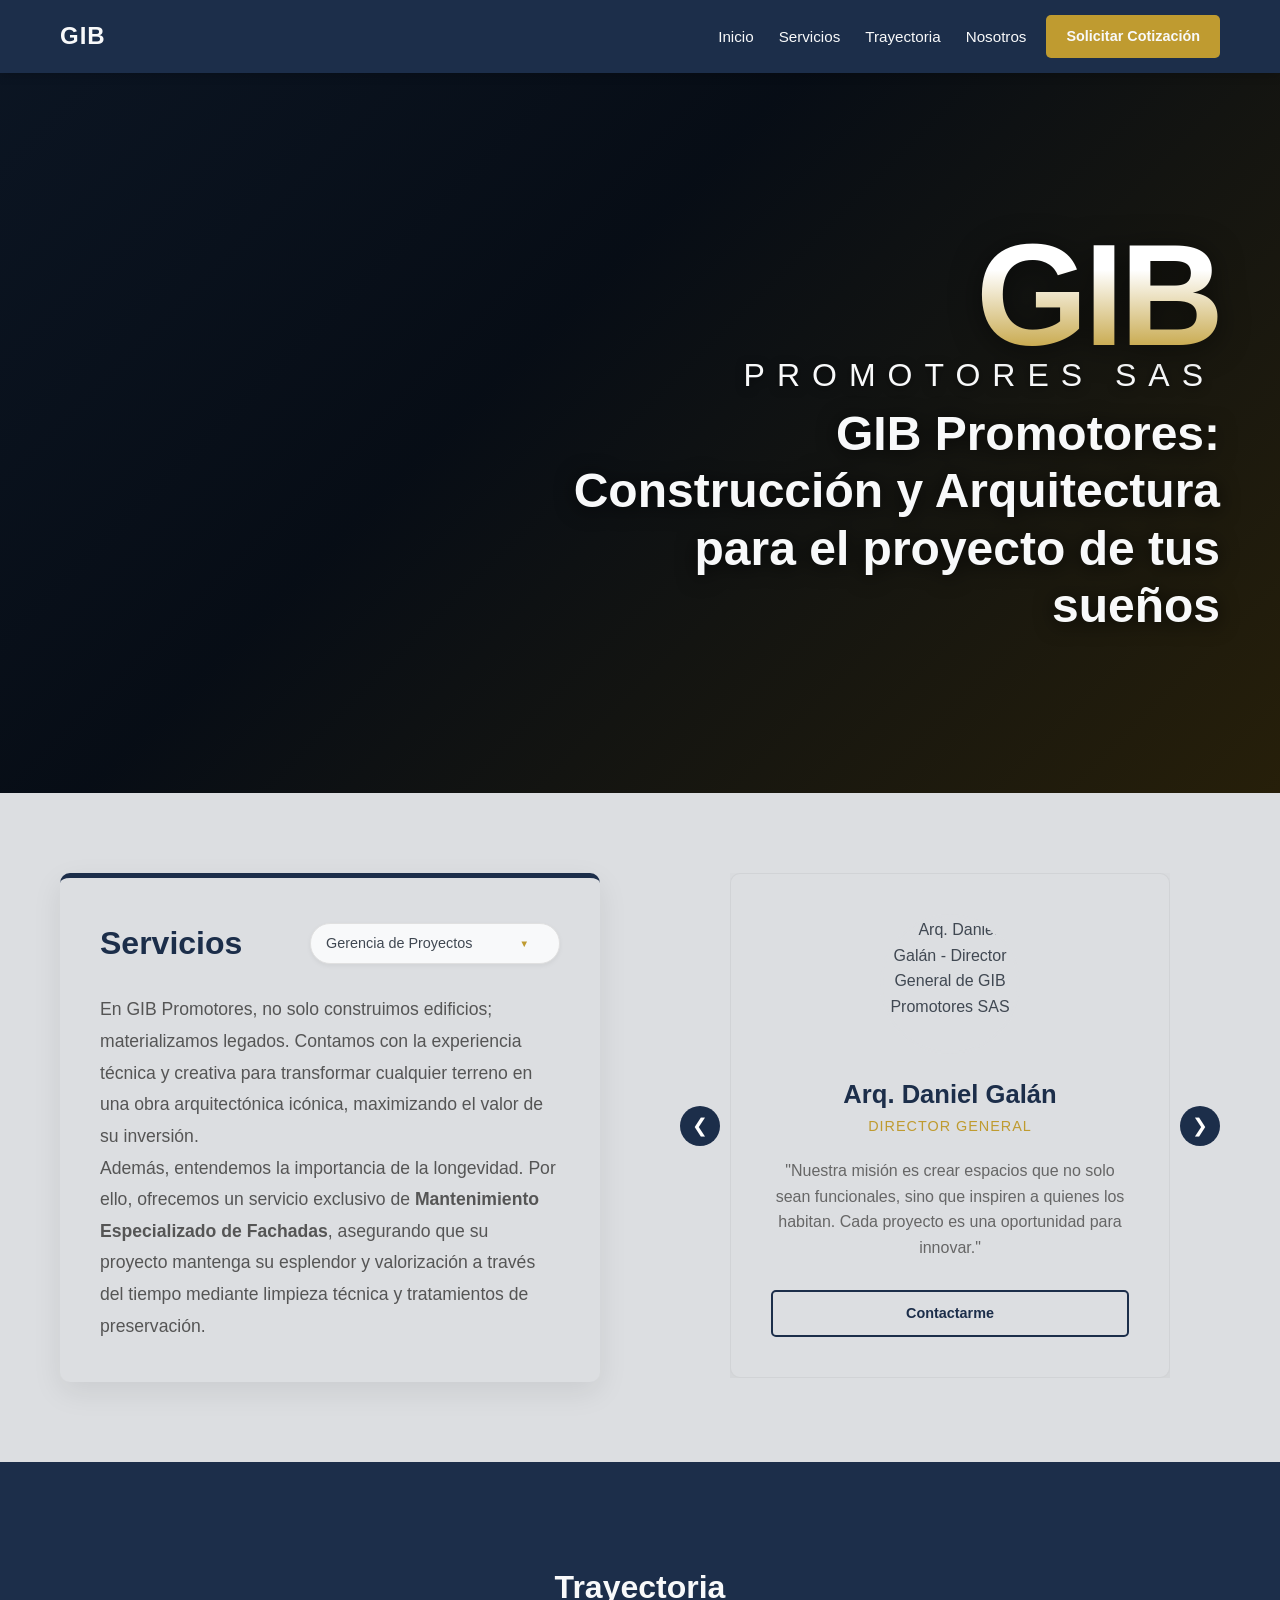
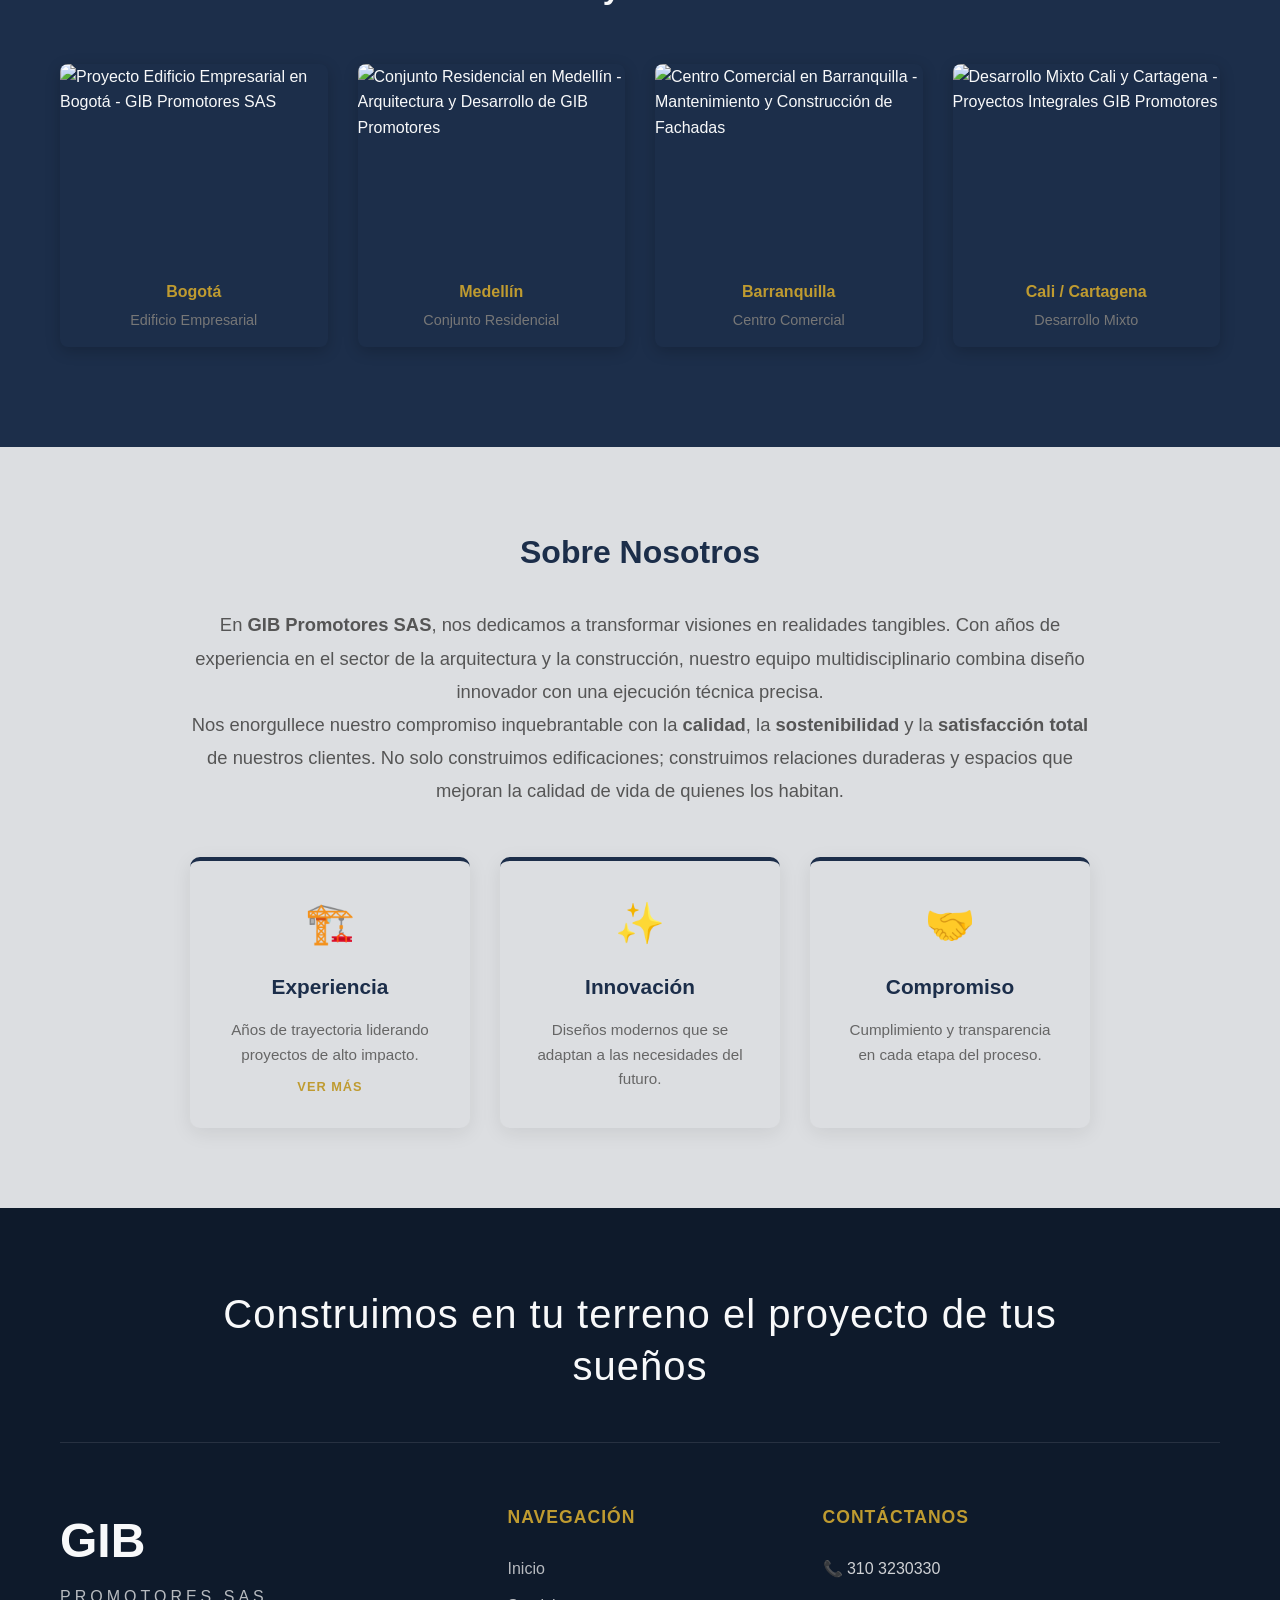
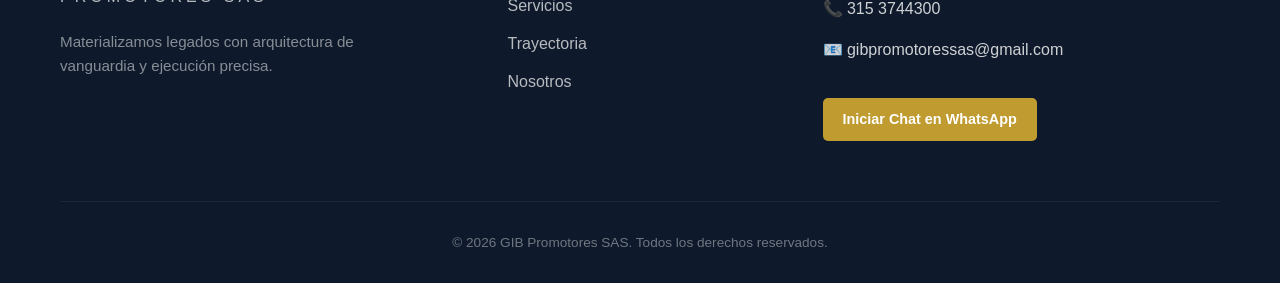
==== index.html @ 9b374624 "INICIO" ====
<!DOCTYPE html>
<html lang="es">

<head>
    <meta charset="UTF-8">
    <meta name="viewport" content="width=device-width, initial-scale=1.0">
    <meta name="description"
        content="GIB Promotores SAS. Expertos en arquitectura, construcción, gerencia de proyectos y mantenimiento especializado de fachadas en Colombia. Conoce nuestra trayectoria.">
    <title>GIB Promotores SAS - Arquitectura y Construcción</title>
    <link rel="icon" type="image/png" href="assets/favicon.png">
    <link rel="stylesheet" href="style.css">
</head>

<body>

    <!-- 1. Header & Navigation -->
    <header class="main-header">
        <div class="container header-container">
            <!-- Left: Navigation -->
            <div class="header-left">
                <a href="#" class="logo">GIB</a>

            </div>

            <!-- Right: Logo & CTA -->
            <div class="header-right">
                <nav id="main-nav">
                    <ul class="nav-menu">
                        <li><a href="#">Inicio</a></li>
                        <li><a href="#servicios">Servicios</a></li>
                        <li><a href="#trayectoria">Trayectoria</a></li>
                        <li><a href="#nosotros">Nosotros</a></li>
                    </ul>
                    <!-- Mobile CTA Button -->
                    <a href="https://wa.me/573103230330" class="btn btn-primary btn-mobile-cta" target="_blank"
                        rel="noopener noreferrer">Solicitar Cotización</a>
                </nav>

                <a href="https://wa.me/573103230330" class="btn btn-primary" target="_blank"
                    rel="noopener noreferrer">Solicitar Cotización</a>

                <button class="mobile-menu-btn" id="mobile-menu-btn" aria-label="Abrir menú">
                    <span></span>
                    <span></span>
                    <span></span>
                </button>
            </div>
        </div>
    </header>

    <!-- 2. Hero Section -->
    <section class="hero-section">
        <!-- Background Slideshow -->
        <div class="hero-slideshow">
            <div class="hero-slide slide-1"><img src="assets/bacata_1.png"
                    alt="Torre Bacatá Bogotá - Vista panorámica de construcción emblemática"></div>
            <div class="hero-slide slide-2"><img src="assets/grand_hyatt_full.jpg"
                    alt="Grand Hyatt Bogotá - Fachada de vidrio moderna y arquitectura urbana"></div>
            <div class="hero-slide slide-3"><img src="assets/mall_fontanar.jpg"
                    alt="Centro Comercial Fontanar Chía - Diseño arquitectónico comercial de vanguardia"></div>
            <div class="hero-slide slide-4"><img src="assets/edificio_exus_1.jpg"
                    alt="Edificio Exus Chía - Detalles de acabados y construcción residencial premium"></div>
            <div class="hero-slide slide-5"><img src="assets/centro_comercial_interior.jpg"
                    alt="Interior Centro Comercial - Diseño de interiores e ingeniería arquitectónica"></div>
        </div>

        <div class="hero-overlay"></div>
        <div class="hero-content">
            <div class="hero-brand">
                <span class="hero-gib">GIB</span>
                <span class="hero-promotores">PROMOTORES SAS</span>
            </div>
            <h1 class="hero-title">GIB Promotores: Construcción y Arquitectura para el proyecto de tus sueños</h1>
        </div>
    </section>

    <!-- 3. Body Section (2 Columns) -->
    <section id="servicios" class="body-section">
        <div class="container body-grid">

            <!-- Left Column: Services -->
            <div class="services-col">
                <div class="services-header">
                    <h2 class="section-title">Servicios</h2>
                    <!-- Decorative Dropdown -->
                    <div class="dropdown-decorative">
                        Gerencia de Proyectos
                    </div>
                </div>
                <div class="services-text">
                    <p>En GIB Promotores, no solo construimos edificios; materializamos legados. Contamos con la
                        experiencia técnica y creativa para transformar cualquier terreno en una obra arquitectónica
                        icónica, maximizando el valor de su inversión.</p>
                    <p>Además, entendemos la importancia de la longevidad. Por ello, ofrecemos un servicio exclusivo de
                        <strong>Mantenimiento Especializado de Fachadas</strong>, asegurando que su proyecto mantenga su
                        esplendor y valorización a través del tiempo mediante limpieza técnica y tratamientos de
                        preservación.
                    </p>
                </div>
            </div>

            <!-- Right Column: Profile Card -->
            <div class="profile-col">
                <div class="profile-slider-container">
                    <button class="slider-btn prev-btn">❮</button>
                    <div class="profile-slider text-center">
                        <!-- Card 1: Daniel Galán -->
                        <div class="profile-card active">
                            <div class="profile-img">
                                <img src="assets/profile_daniel.jpg"
                                    alt="Arq. Daniel Galán - Director General de GIB Promotores SAS">
                            </div>
                            <h3 class="profile-name">Arq. Daniel Galán</h3>
                            <div class="profile-role">Director General</div>
                            <p class="profile-desc">"Nuestra misión es crear espacios que no solo sean funcionales, sino
                                que
                                inspiren a quienes los habitan. Cada proyecto es una oportunidad para innovar."</p>
                            <a href="https://wa.me/573103230330" class="btn btn-outline" style="width: 100%;"
                                target="_blank" rel="noopener noreferrer">Contactarme</a>
                        </div>

                        <!-- Card 2: Marta Ibarra -->
                        <div class="profile-card">
                            <div class="profile-img">
                                <img src="assets/profile_marta.jpg"
                                    alt="Ing. Marta Ibarra - Directora de Proyectos en GIB Promotores SAS">
                            </div>
                            <!-- Placeholder -->
                            <h3 class="profile-name">Ing. Marta Ibarra</h3>
                            <div class="profile-role">Directora de Proyectos</div>
                            <p class="profile-desc">"La excelencia técnica y la precisión son los pilares de nuestra
                                ejecución. Garantizamos que cada detalle cumpla con los más altos estándares de
                                calidad."
                            </p>
                            <a href="https://wa.me/573103230330" class="btn btn-outline" style="width: 100%;"
                                target="_blank" rel="noopener noreferrer">Contactarme</a>
                        </div>
                    </div>
                    <button class="slider-btn next-btn">❯</button>
                </div>
            </div>

        </div>
    </section>

    <!-- 4. Trayectoria Section -->
    <section id="trayectoria" class="trayectoria-section">
        <div class="container">
            <h2 class="section-title text-center">Trayectoria</h2>
            <div class="projects-grid">
                <!-- Project 1 -->
                <div class="project-card">
                    <div class="project-img">
                        <img src="assets/city_bogota.png"
                            alt="Proyecto Edificio Empresarial en Bogotá - GIB Promotores SAS">
                        <div class="project-overlay">
                            <button class="btn btn-primary" onclick="openModal('biblioteca')">Ver biblioteca</button>
                        </div>
                    </div>
                    <div class="project-info">
                        <div class="project-city">Bogotá</div>
                        <p style="font-size: 0.9rem; color: #777;">Edificio Empresarial</p>
                    </div>
                </div>
                <!-- Project 2 -->
                <div class="project-card">
                    <div class="project-img">
                        <img src="assets/city_medellin.png"
                            alt="Conjunto Residencial en Medellín - Arquitectura y Desarrollo de GIB Promotores">
                        <div class="project-overlay">
                            <button class="btn btn-primary" onclick="openModal('biblioteca')">Ver biblioteca</button>
                        </div>
                    </div>
                    <div class="project-info">
                        <div class="project-city">Medellín</div>
                        <p style="font-size: 0.9rem; color: #777;">Conjunto Residencial</p>
                    </div>
                </div>
                <!-- Project 3 -->
                <div class="project-card">
                    <div class="project-img">
                        <img src="assets/city_barranquilla.png"
                            alt="Centro Comercial en Barranquilla - Mantenimiento y Construcción de Fachadas">
                        <div class="project-overlay">
                            <button class="btn btn-primary" onclick="openModal('biblioteca')">Ver biblioteca</button>
                        </div>
                    </div>
                    <div class="project-info">
                        <div class="project-city">Barranquilla</div>
                        <p style="font-size: 0.9rem; color: #777;">Centro Comercial</p>
                    </div>
                </div>
                <!-- Project 4 -->
                <div class="project-card">
                    <div class="project-img">
                        <img src="assets/city_cartagena.png"
                            alt="Desarrollo Mixto Cali y Cartagena - Proyectos Integrales GIB Promotores">
                        <div class="project-overlay">
                            <button class="btn btn-primary" onclick="openModal('biblioteca')">Ver biblioteca</button>
                        </div>
                    </div>
                    <div class="project-info">
                        <div class="project-city">Cali / Cartagena</div>
                        <p style="font-size: 0.9rem; color: #777;">Desarrollo Mixto</p>
                    </div>
                </div>
            </div>
        </div>
    </section>

    <!-- 5. Nosotros Section -->
    <section id="nosotros" class="nosotros-section">
        <div class="container">
            <div class="nosotros-content text-center">
                <h2 class="section-title">Sobre Nosotros</h2>
                <div class="nosotros-text">
                    <p>En <strong>GIB Promotores SAS</strong>, nos dedicamos a transformar visiones en realidades
                        tangibles. Con años de experiencia en el sector de la arquitectura y la construcción, nuestro
                        equipo multidisciplinario combina diseño innovador con una ejecución técnica precisa.</p>
                    <p>Nos enorgullece nuestro compromiso inquebrantable con la <strong>calidad</strong>, la
                        <strong>sostenibilidad</strong> y la <strong>satisfacción total</strong> de nuestros clientes.
                        No solo construimos edificaciones; construimos relaciones duraderas y espacios que mejoran la
                        calidad de vida de quienes los habitan.
                    </p>
                </div>
                <div class="nosotros-values">
                    <div class="value-item clickable-card" onclick="openModal('experience')">
                        <div class="value-icon">🏗️</div>
                        <h3>Experiencia</h3>
                        <p>Años de trayectoria liderando proyectos de alto impacto.</p>
                        <span class="click-hint">Ver más</span>
                    </div>
                    <div class="value-item">
                        <div class="value-icon">✨</div>
                        <h3>Innovación</h3>
                        <p>Diseños modernos que se adaptan a las necesidades del futuro.</p>
                    </div>
                    <div class="value-item">
                        <div class="value-icon">🤝</div>
                        <h3>Compromiso</h3>
                        <p>Cumplimiento y transparencia en cada etapa del proceso.</p>
                    </div>
                </div>
            </div>
        </div>
    </section>

    <!-- 6. Experiencia & Proyectos Section -->
    <!-- 6. Experiencia & Proyectos Modal -->
    <div id="experience-modal" class="modal-overlay">
        <div class="modal-content">
            <button class="modal-close" onclick="closeModal('experience')">&times;</button>

            <div class="experiencia-header text-center">
                <h2 class="section-title">Experiencia y Respaldo</h2>
                <p class="section-subtitle">Más de 25 años construyendo confianza con líderes del sector.</p>
            </div>

            <div class="experiencia-intro text-center">
                <p>En <strong>GIB Promotores SAS</strong> contamos con una sólida trayectoria participando en proyectos
                    de construcción, edificación, remodelación y mantenimiento para empresas reconocidas del sector
                    inmobiliario y constructor en Colombia.</p>
            </div>

            <!-- Empresas Grid -->
            <div class="companies-block">
                <h3 class="subsection-title text-center">Empresas con las que hemos trabajado</h3>
                <div class="logos-grid">
                    <div class="logo-item">Aluman Colombia</div>
                    <div class="logo-item">Payc</div>
                    <div class="logo-item">Amarilo</div>
                    <div class="logo-item">Actual Colombia</div>
                    <div class="logo-item">Arquitectura y Concreto</div>
                    <div class="logo-item">Promotora Convivienda</div>
                    <div class="logo-item">Cusezar</div>
                </div>
            </div>

            <!-- Proyectos Grid -->
            <div class="projects-block">
                <h3 class="subsection-title text-center">Proyectos Destacados</h3>
                <div class="projects-list-grid">
                    <div class="project-text-card">
                        <h4>CTIC</h4>
                        <p>Centro de Investigación y Tratamientos del Cáncer</p>
                    </div>
                    <div class="project-text-card">
                        <h4>Centro Internacional</h4>
                        <p>Convenciones de Bogotá</p>
                    </div>
                    <div class="project-text-card">
                        <h4>Torre Bacatá</h4>
                        <p>Acabados Torre Norte de apartamentos</p>
                    </div>
                    <div class="project-text-card">
                        <h4>Bodegas Celta</h4>
                        <p>Arturo Calle</p>
                    </div>
                    <div class="project-text-card">
                        <h4>Arturo Calle</h4>
                        <p>Remodelación de locales</p>
                    </div>
                    <div class="project-text-card">
                        <h4>Edificio Oxus</h4>
                        <p>Chía</p>
                    </div>
                    <div class="project-text-card">
                        <h4>Fontanar del Río</h4>
                        <p>Centro Comercial y Conjunto Residencial</p>
                    </div>
                    <div class="project-text-card">
                        <h4>Hotel Faranda</h4>
                        <p>Collection Bogotá</p>
                    </div>
                </div>
            </div>

            <div class="experiencia-close text-center">
                <p><strong>Confianza basada en resultados:</strong> Nuestra experiencia trabajando con empresas líderes
                    nos permite ofrecer soluciones integrales, eficientes y confiables, aportando valor real a cada
                    edificación.</p>
            </div>
        </div>
    </div>

    <!-- 6.1 Biblioteca Pop Out -->
    <div id="biblioteca-modal" class="modal-overlay">
        <div class="modal-content">
            <button class="modal-close" onclick="closeModal('biblioteca')">&times;</button>
            <div class="biblioteca-header text-center">
                <h2 class="section-title">Biblioteca de Proyectos</h2>
                <div class="company-intro">
                    <p>En <strong>GIB Promotores SAS</strong>, nuestra biblioteca presenta una selección de proyectos
                        donde se han implementado nuestras soluciones y productos. Aquí recopilamos registros de
                        nuestras intervenciones en mantenimiento especializado y aplicación técnica, asegurando la
                        durabilidad y el esplendor de fachadas y grandes complejos urbanos.</p>
                    <p>Cada imagen refleja el respaldo técnico y la calidad que brindamos a nuestros clientes aliados en
                        el sector.</p>
                </div>
            </div>

            <div class="biblioteca-gallery">
                <!-- Row 1 -->
                <div class="gallery-item big"><img src="assets/bacata_1.png"
                        alt="Edificio BD Bacatá Bogotá - Especialistas en mantenimiento de fachadas"></div>
                <div class="gallery-item"><img src="assets/bacata_2.jpg"
                        alt="Torre Bacatá - Detalle de ventanería y acabados técnicos"></div>
                <div class="gallery-item"><img src="assets/bacata_3.jpg"
                        alt="Bacatá Bogotá - Obra de arquitectura civil y residencial"></div>
                <div class="gallery-item wide"><img src="assets/grand_hyatt_full.jpg"
                        alt="Hotel Grand Hyatt Bogotá - Gestión integral de construcción y acabados"></div>

                <!-- Row 2 -->
                <div class="gallery-item tall"><img src="assets/grand_hyatt_top.jpg"
                        alt="Detalle superior Grand Hyatt - Ingeniería de fachadas GIB Promotores"></div>
                <div class="gallery-item"><img src="assets/mall_fontanar.jpg"
                        alt="Centro Comercial Fontanar - Ejecución de proyectos comerciales en Chía"></div>
                <div class="gallery-item wide"><img src="assets/agora_bogota.png"
                        alt="Agora Bogotá Centro de Convenciones - Estructuras de gran escala"></div>
                <div class="gallery-item"><img src="assets/edificio_exus_1.jpg"
                        alt="Proyecto Residencial Edificio Exus - Construcción de alta calidad"></div>

                <!-- Row 3 -->
                <div class="gallery-item"><img src="assets/edificio_exus_2.jpg"
                        alt="Edificio Exus - Vista lateral de acabados exteriores modernos"></div>
                <div class="gallery-item big"><img src="assets/edificio_exus_3.jpg"
                        alt="Exus Chía - Perspectiva arquitectónica de vivienda multifamiliar"></div>
                <div class="gallery-item"><img src="assets/centro_comercial_interior.jpg"
                        alt="Interior de Centro Comercial en Bogotá - Diseño y aplicación técnica"></div>
                <div class="gallery-item tall"><img src="assets/centro_comercial.jpg"
                        alt="Fachada exterior de Centro Comercial - Mantenimiento de vidrios y estructuras"></div>

                <!-- Row 4 -->
                <div class="gallery-item wide"><img src="assets/arturo_calle.jpg"
                        alt="Locales Arturo Calle - Remodelación y adecuación de espacios comerciales"></div>
                <div class="gallery-item"><img src="assets/edificio_residencial_1.jpg"
                        alt="Edificio de Apartamentos - Innovación en construcción residencial"></div>
                <div class="gallery-item"><img src="assets/edificio_residencial_2.jpg"
                        alt="Condominio Moderno - Soluciones integrales de arquitectura en Colombia"></div>
                <div class="gallery-item"><img src="assets/suspensiones.jpg"
                        alt="Edificio de Suspensiones - Ingeniería aplicado a edificaciones industriales"></div>

                <!-- Row 5 -->
                <div class="gallery-item tall"><img src="assets/edificio_beige_1.jpg"
                        alt="Edificio Residencial Color Beige - Gestión de fachadas y pintura técnica"></div>
                <div class="gallery-item wide"><img src="assets/edificio_beige_2.jpg"
                        alt="Complejo Residencial en Bogotá - Construcción y mantenimiento GIB"></div>
            </div>
        </div>
    </div>

    <!-- 7. Footer -->
    <!-- 7. Footer -->
    <footer id="contacto" class="main-footer">
        <div class="container footer-container">
            <!-- Hero Text in Footer -->
            <div class="footer-hero-section text-center">
                <h2 class="footer-hero-text">Construimos en tu terreno el proyecto de tus sueños</h2>
            </div>

            <hr class="footer-divider">

            <div class="footer-content-grid">
                <!-- Col 1: Brand -->
                <div class="footer-col brand-col">
                    <div class="footer-logo">GIB</div>
                    <div class="footer-tagline">PROMOTORES SAS</div>
                    <p class="footer-desc">Materializamos legados con arquitectura de vanguardia y ejecución precisa.
                    </p>
                </div>

                <!-- Col 2: Navigation -->
                <div class="footer-col nav-col">
                    <h3>Navegación</h3>
                    <ul class="footer-nav">
                        <li><a href="#">Inicio</a></li>
                        <li><a href="#servicios">Servicios</a></li>
                        <li><a href="#trayectoria">Trayectoria</a></li>
                        <li><a href="#nosotros">Nosotros</a></li>
                    </ul>
                </div>

                <!-- Col 3: Contact -->
                <div class="footer-col contact-col">
                    <h3>Contáctanos</h3>
                    <p class="contact-item">📞 310 3230330</p>
                    <p class="contact-item">📞 315 3744300</p>
                    <p class="contact-item">📧 gibpromotoressas@gmail.com</p>
                    <a href="https://wa.me/573103230330" class="btn btn-primary footer-btn" target="_blank"
                        rel="noopener noreferrer">Iniciar Chat
                        en WhatsApp</a>
                </div>
            </div>

            <div class="footer-bottom text-center">
                <p>&copy; 2026 GIB Promotores SAS. Todos los derechos reservados.</p>
            </div>
        </div>
    </footer>
    <script src="script.js"></script>
</body>

</html>
---- style.css ----
/* Reset and Base Styles */
:root {
    /* Brand Colors per Manual de Marca */
    --gib-primary: rgb(28, 46, 74);
    /* Azul corporativo */
    --gib-dark: rgb(64, 72, 82);
    /* Gris oscuro */
    --gib-accent: rgb(191, 155, 48);
    /* Mostaza / dorado */
    --gib-accent-dark: rgb(165, 134, 42);
    --gib-light: rgb(220, 222, 225);
    /* Gris un poco más profundo */
    --gib-white: rgb(248, 249, 250);
    /* Off-white premium para reemplazar el blanco puro */

    /* Semantic Mappings */
    --color-primary: var(--gib-primary);
    --color-secondary: var(--gib-light);
    --color-text: var(--gib-dark);
    --color-accent: var(--gib-accent);
    --color-accent-dark: var(--gib-accent-dark);
    --color-white: var(--gib-white);
    --color-blue-cta: var(--gib-primary);

    --font-family: 'Helvetica Neue', Helvetica, Arial, sans-serif;
}

* {
    margin: 0;
    padding: 0;
    box-sizing: border-box;
}

body {
    font-family: var(--font-family);
    background-color: var(--gib-light);
    color: var(--color-text);
    line-height: 1.6;
    overflow-x: hidden;
}

/* Utilities */
.container {
    max-width: 1200px;
    margin: 0 auto;
    padding: 0 20px;
}

.text-center {
    text-align: center;
}

.section-title {
    font-size: 2rem;
    color: var(--color-primary);
    margin-bottom: 30px;
    font-weight: 700;
}

/* Buttons */
.btn {
    display: inline-block;
    padding: 10px 20px;
    text-decoration: none;
    border-radius: 5px;
    font-weight: 600;
    transition: background-color 0.3s ease;
    cursor: pointer;
    font-size: 0.9rem;
}

.btn-primary {
    background-color: var(--color-accent);
    color: var(--color-white);
}

.btn-primary:hover {
    background-color: var(--color-accent-dark);
}

.btn-outline {
    border: 2px solid var(--color-primary);
    color: var(--color-primary);
    background: transparent;
}

.btn-outline:hover {
    background: var(--color-primary);
    color: var(--color-white);
}

/* 1. Header & Navigation */
.main-header {
    background: var(--gib-primary);
    box-shadow: 0 2px 10px rgba(0, 0, 0, 0.2);
    position: sticky;
    top: 0;
    z-index: 1000;
    padding: 15px 0;
}

.header-container {
    display: flex;
    justify-content: space-between;
    align-items: center;
}

/* Left components (Nav) */
.header-left {
    display: flex;
    align-items: center;
}

.nav-menu {
    display: flex;
    gap: 25px;
    list-style: none;
}

.nav-menu a {
    text-decoration: none;
    color: var(--gib-white);
    font-weight: 500;
    transition: color 0.3s;
    font-size: 0.95rem;
}

.nav-menu a:hover {
    color: var(--gib-accent);
}

/* Right components (Logo + CTA) */
.header-right {
    display: flex;
    align-items: center;
    gap: 20px;
}

.logo {
    font-size: 1.5rem;
    font-weight: 900;
    color: var(--gib-white);
    text-decoration: none;
    letter-spacing: 1px;
}

.logo:hover {
    color: var(--gib-accent);
}

/* Mobile Menu Button */
.mobile-menu-btn {
    display: none;
    flex-direction: column;
    justify-content: space-between;
    width: 30px;
    height: 21px;
    background: transparent;
    border: none;
    cursor: pointer;
    padding: 0;
    z-index: 1001;
}

.mobile-menu-btn span {
    width: 100%;
    height: 3px;
    background-color: var(--color-white);
    border-radius: 10px;
    transition: all 0.3s linear;
    position: relative;
    transform-origin: 1px;
}

.mobile-menu-btn.active span:nth-child(1) {
    transform: rotate(45deg);
}

.mobile-menu-btn.active span:nth-child(2) {
    opacity: 0;
    transform: translateX(20px);
}

.mobile-menu-btn.active span:nth-child(3) {
    transform: rotate(-45deg);
}


/* 2. Hero Section */
.hero-section {
    position: relative;
    height: 80vh;
    /* Taller for more impact */
    display: flex;
    align-items: center;
    justify-content: flex-end;
    /* Keep align right specific */
    overflow: hidden;
    background-color: #000;
    /* Fallback */
}

/* Slideshow Container */
.hero-slideshow {
    position: absolute;
    top: 0;
    left: 0;
    width: 100%;
    height: 100%;
    z-index: 0;
}

/* Individual Slide */
/* Ajuste para las imágenes del Hero y Proyectos/Biblioteca */
.hero-slide img,
.project-img img,
.gallery-item img,
.profile-img img {
    width: 100%;
    height: 100%;
    object-fit: cover;
    /* Evita que la imagen se deforme */
    display: block;
}

/* Contenedores con posición relativa para overlays y recorte */
/* Image Slideshow Styles */
.hero-slide {
    position: absolute;
    top: 0;
    left: 0;
    width: 100%;
    height: 100%;
    opacity: 0;
    z-index: 0;
    animation: fadeLoop 25s infinite;
}

.slide-1 {
    animation-delay: 0s;
}

.slide-2 {
    animation-delay: 5s;
}

.slide-3 {
    animation-delay: 10s;
}

.slide-4 {
    animation-delay: 15s;
}

.slide-5 {
    animation-delay: 20s;
}


/* Slideshow Animation Keyframes */
/* 
   Cycle: 25s total.
   0-4%: Fade In (1s)
   4-20%: Visible (4s)
   20-24%: Fade Out (1s)
   Zoom continues throughout
*/
@keyframes fadeLoop {
    0% {
        opacity: 0;
        transform: scale(1);
    }

    4% {
        opacity: 1;
    }

    20% {
        opacity: 1;
    }

    24% {
        opacity: 0;
    }

    100% {
        opacity: 0;
        transform: scale(1.1);
    }
}

.hero-overlay {
    position: absolute;
    top: 0;
    left: 0;
    width: 100%;
    height: 100%;
    /* Vivid Gradient: Dark blue fading to transparent warm orange/purple hint */
    background: linear-gradient(135deg, rgba(14, 26, 43, 0.8) 0%, rgba(14, 26, 43, 0.5) 40%, rgba(191, 155, 48, 0.2) 100%);
    z-index: 1;
}

.hero-content {
    position: relative;
    z-index: 2;
    width: 100%;
    max-width: 1200px;
    margin: 0 auto;
    padding: 0 20px;
    display: flex;
    flex-direction: column;
    align-items: flex-end;
    text-align: right;
}

.hero-brand {
    display: flex;
    flex-direction: column;
    align-items: flex-end;
    margin-bottom: 15px;
    line-height: 0.9;
    opacity: 0;
    animation: fadeInUp 1s ease-out 0.5s forwards;
}

.hero-gib {
    font-size: 9rem;
    font-weight: 900;
    letter-spacing: -4px;
    /* Vivid gradient text */
    background: linear-gradient(to bottom, #fff 30%, var(--gib-accent) 100%);
    -webkit-background-clip: text;
    background-clip: text;
    -webkit-text-fill-color: transparent;
    filter: drop-shadow(0 4px 15px rgba(0, 0, 0, 0.5));
}

.hero-promotores {
    font-size: 2rem;
    font-weight: 400;
    letter-spacing: 12px;
    text-transform: uppercase;
    color: var(--color-white);
    text-shadow: 0 2px 10px rgba(0, 0, 0, 0.5);
    margin-right: 5px;
}

.hero-title {
    font-size: 3rem;
    font-weight: 700;
    color: var(--color-white);
    max-width: 700px;
    text-shadow: 0 2px 20px rgba(0, 0, 0, 0.8);
    opacity: 0;
    animation: fadeInUp 1s ease-out 1s forwards;
    line-height: 1.2;
}

/* Hero Tablet Responsiveness */
@media (max-width: 992px) {
    .hero-gib {
        font-size: 6rem;
    }

    .hero-title {
        font-size: 2.2rem;
        max-width: 500px;
    }
}


/* Animations */
@keyframes fadeInUp {
    from {
        opacity: 0;
        transform: translateY(30px);
    }

    to {
        opacity: 1;
        transform: translateY(0);
    }
}

/* 3. Body Section (2 Columns) */
.body-section {
    padding: 80px 0;
    background-color: var(--gib-light);
}

.body-grid {
    display: grid;
    grid-template-columns: 1fr 1fr;
    gap: 80px;
    align-items: start;
}

@media (max-width: 768px) {
    .body-grid {
        grid-template-columns: 1fr;
        gap: 30px;
    }

    .services-header {
        flex-direction: column;
        align-items: flex-start;
        gap: 15px;
    }

    .dropdown-decorative {
        width: 100%;
        min-width: 0;
    }
}


/* Left Column: Services */
.services-col {
    background: var(--gib-light);
    padding: 40px;
    border-radius: 10px;
    box-shadow: 0 10px 30px rgba(0, 0, 0, 0.08);
    border-top: 5px solid var(--color-primary);
    /* Margen de color */
    height: 100%;
}

.services-header {
    display: flex;
    align-items: center;
    justify-content: space-between;
    gap: 20px;
    margin-bottom: 25px;
}

.services-col h2 {
    color: var(--color-primary);
    margin-bottom: 0;
    /* Remove bottom margin to align with flex */
}

.dropdown-decorative {
    background: var(--gib-white);
    border: 1px solid #e0e0e0;
    padding: 8px 30px 8px 15px;
    /* Right padding for arrow */
    border-radius: 20px;
    /* More rounded/pill shape */
    margin-bottom: 0;
    position: relative;
    cursor: default;
    font-weight: 500;
    font-size: 0.9rem;
    color: var(--color-text);
    box-shadow: 0 2px 5px rgba(0, 0, 0, 0.05);
    display: inline-flex;
    align-items: center;
    cursor: pointer;
    transition: all 0.3s ease;
    min-width: 250px;
    justify-content: space-between;
}

.dropdown-decorative:hover,
.dropdown-decorative.active {
    box-shadow: 0 5px 15px rgba(0, 0, 0, 0.1);
    border-color: var(--color-primary);
}

.dropdown-decorative::after {
    content: '';
    /* Removing pseudo element arrow to use span */
    display: none;
}

.dropdown-arrow {
    font-size: 0.6rem;
    color: var(--color-accent);
    transition: transform 0.3s;
}

.dropdown-decorative.active .dropdown-arrow {
    transform: rotate(180deg);
}

.dropdown-menu {
    position: absolute;
    top: 100%;
    right: 0;
    /* Align to right since header is space-between */
    width: 100%;
    background: #fff;
    border: 1px solid #e0e0e0;
    border-radius: 10px;
    margin-top: 10px;
    list-style: none;
    padding: 5px 0;
    box-shadow: 0 10px 20px rgba(0, 0, 0, 0.1);
    opacity: 0;
    visibility: hidden;
    transform: translateY(-10px);
    transition: all 0.3s ease;
    z-index: 100;
}

.dropdown-decorative.active .dropdown-menu {
    opacity: 1;
    visibility: visible;
    transform: translateY(0);
}

.dropdown-menu li {
    padding: 10px 20px;
    font-size: 0.9rem;
    color: var(--color-text);
    cursor: pointer;
    transition: background 0.2s;
}

.dropdown-menu li:hover {
    background: #f8f9fa;
    color: var(--color-primary);
}

.services-text {
    transition: opacity 0.3s ease;
}

.services-text {
    font-size: 1.1rem;
    color: #555;
    line-height: 1.8;
}

/* Right Column: Profile Card Slider */
.profile-col {
    width: 100%;
    min-height: 500px;
    /* Prevent layout jump */
}

.profile-slider-container {
    display: flex;
    align-items: center;
    position: relative;
    width: 100%;
}

.profile-slider {
    position: relative;
    width: 100%;
    min-height: 500px;
    overflow: hidden;
    margin: 0 10px;
}

.profile-card {
    background: var(--gib-light);
    border: 1px solid rgba(0, 0, 0, 0.05);
    border-radius: 10px;
    padding: 40px;
    box-shadow: 0 10px 40px rgba(0, 0, 0, 0.08);
    text-align: center;
    position: absolute;
    top: 0;
    left: 0;
    width: 100%;
    height: 100%;
    opacity: 0;
    visibility: hidden;
    transition: opacity 0.8s ease, visibility 0.8s;
    z-index: 1;
}

.profile-card.active {
    opacity: 1;
    visibility: visible;
    z-index: 2;
    position: relative;
    /* Allows container to size to it */
}

.slider-btn {
    background: var(--color-primary);
    color: white;
    border: none;
    width: 40px;
    height: 40px;
    border-radius: 50%;
    cursor: pointer;
    font-size: 1.2rem;
    display: flex;
    align-items: center;
    justify-content: center;
    transition: background 0.3s, transform 0.2s;
    z-index: 10;
    flex-shrink: 0;
}

.slider-btn:hover {
    background: #004494;
    transform: scale(1.1);
}

/* CSS Animation removed in favor of JS control */

.profile-img {
    width: 140px;
    height: 140px;
    border-radius: 50%;
    margin: 0 auto 20px;
    border: 3px solid var(--color-secondary);
    overflow: hidden;
}

/* Base styles handled by consolidated block */

.profile-name {
    font-size: 1.6rem;
    color: var(--color-primary);
    font-weight: 700;
}

.profile-role {
    font-size: 0.9rem;
    color: var(--color-accent);
    margin-bottom: 20px;
    text-transform: uppercase;
    letter-spacing: 1px;
}

.profile-desc {
    font-size: 1rem;
    color: #666;
    margin-bottom: 30px;
}

/* 4. Trayectoria Section */
.trayectoria-section {
    padding: 100px 0;
    background-color: var(--gib-primary);
    color: var(--gib-white);
}

.trayectoria-section .section-title {
    color: var(--gib-white);
}

.projects-grid {
    display: grid;
    grid-template-columns: repeat(auto-fit, minmax(220px, 1fr));
    gap: 30px;
    margin-top: 50px;
}

.project-card {
    background: var(--gib-primary);
    color: var(--gib-white);
    border-radius: 8px;
    overflow: hidden;
    box-shadow: 0 4px 15px rgba(0, 0, 0, 0.2);
    transition: transform 0.3s;
    display: flex;
    flex-direction: column;
}

.project-card:hover {
    transform: translateY(-5px);
}

.project-img {
    width: 100%;
    height: 200px;
    border-bottom: 3px solid var(--color-primary);
    position: relative;
    overflow: hidden;
}

.project-img img {
    transition: transform 0.5s ease;
}

.project-card:hover .project-img img {
    transform: scale(1.1);
}

.project-overlay {
    position: absolute;
    top: 0;
    left: 0;
    width: 100%;
    height: 100%;
    background: rgba(14, 26, 43, 0.8);
    display: flex;
    align-items: center;
    justify-content: center;
    opacity: 0;
    transition: opacity 0.3s ease;
}

.project-card:hover .project-overlay {
    opacity: 1;
}

.project-info {
    padding: 15px;
    text-align: center;
}

.project-city {
    font-weight: 700;
    color: var(--color-accent);
    margin-bottom: 5px;
}

/* 5. 3D Map Section */
.map-section {
    padding: 80px 0;
    background: #eef2f5;
    overflow: hidden;
    perspective: 1000px;
    /* Essential for 3D effect */
}

.map-container {
    width: 100%;
    max-width: 800px;
    margin: 0 auto;
    position: relative;
    height: 500px;
    transform-style: preserve-3d;
    transform: rotateX(40deg) rotateZ(0deg);
    /* The 3D tilt */
    transition: transform 0.5s ease;
}

.map-container:hover {
    transform: rotateX(30deg) rotateZ(0deg);
    /* Slight interaction */
}

.colombia-map {
    width: 100%;
    height: 100%;
    background-image: url('https://upload.wikimedia.org/wikipedia/commons/thumb/e/e8/Colombia_relief_location_map.jpg/800px-Colombia_relief_location_map.jpg');
    /* Reliable Map Placeholder */
    background-size: contain;
    background-repeat: no-repeat;
    background-position: center;
    position: absolute;
    top: 0;
    left: 0;
    border-radius: 20px;
    box-shadow: 0 20px 50px rgba(0, 0, 0, 0.2);
    /* Grayscale filter to match theme */
    filter: grayscale(80%) sepia(20%) hue-rotate(180deg);
}

/* Map Pins */
.map-pin {
    position: absolute;
    width: 20px;
    height: 20px;
    background-color: #ea4335;
    border: 3px solid #fff;
    border-radius: 50%;
    box-shadow: 0 4px 8px rgba(0, 0, 0, 0.3);
    transform: translateZ(20px);
    /* Lift off the map */
    animation: pulse-pin 2s infinite;
}

.map-pin::after {
    content: '';
    position: absolute;
    bottom: -30px;
    left: 50%;
    transform: translateX(-50%);
    width: 2px;
    height: 30px;
    background: rgba(234, 67, 53, 0.5);
    z-index: -1;
}

/* Approximate Pin Positions (Top/Left %) */
.pin-bogota {
    top: 48%;
    left: 45%;
}

.pin-medellin {
    top: 38%;
    left: 40%;
}

.pin-cali {
    top: 55%;
    left: 35%;
}

.pin-barranquilla {
    top: 15%;
    left: 42%;
}

.pin-cartagena {
    top: 18%;
    left: 38%;
}

@keyframes pulse-pin {
    0% {
        transform: translateZ(20px) scale(1);
        box-shadow: 0 0 0 0 rgba(234, 67, 53, 0.7);
    }

    70% {
        transform: translateZ(20px) scale(1.2);
        box-shadow: 0 0 0 10px rgba(234, 67, 53, 0);
    }

    100% {
        transform: translateZ(20px) scale(1);
        box-shadow: 0 0 0 0 rgba(234, 67, 53, 0);
    }
}

/* 6. Nosotros Section */
.nosotros-section {
    padding: 80px 0;
    background-color: var(--gib-light);
}

.nosotros-content {
    max-width: 900px;
    margin: 0 auto;
}

.nosotros-text {
    font-size: 1.15rem;
    color: #555;
    margin-bottom: 50px;
    line-height: 1.8;
}

.nosotros-values {
    display: flex;
    justify-content: space-around;
    flex-wrap: wrap;
    gap: 30px;
    margin-top: 40px;
}

.value-item {
    flex: 1;
    min-width: 250px;
    background: var(--gib-light);
    padding: 30px;
    border-radius: 10px;
    box-shadow: 0 5px 20px rgba(0, 0, 0, 0.08);
    border-top: 4px solid var(--color-primary);
    transition: transform 0.3s;
}

.value-item:hover {
    transform: translateY(-5px);
}

.value-icon {
    font-size: 2.5rem;
    margin-bottom: 15px;
}

.value-item h3 {
    color: var(--color-primary);
    margin-bottom: 15px;
    font-size: 1.3rem;
}

.value-item p {
    color: #666;
    font-size: 0.95rem;
}

/* 7. Modal System */
.modal-overlay {
    position: fixed;
    top: 0;
    left: 0;
    width: 100%;
    height: 100%;
    background: rgba(0, 0, 0, 0.8);
    z-index: 2000;
    display: flex;
    justify-content: center;
    align-items: center;
    opacity: 0;
    visibility: hidden;
    transition: all 0.4s ease;
    backdrop-filter: blur(5px);
}

.modal-overlay.active {
    opacity: 1;
    visibility: visible;
}

.modal-content {
    background: var(--gib-light);
    width: 95%;
    max-width: 1200px;
    max-height: 90vh;
    overflow-y: auto;
    border-radius: 20px;
    padding: 60px 40px;
    position: relative;
    transform: scale(0.8);
    transition: all 0.4s cubic-bezier(0.175, 0.885, 0.32, 1.275);
    box-shadow: 0 30px 100px rgba(0, 0, 0, 0.5);
    border: 1px solid rgba(255, 255, 255, 0.1);
}

.modal-overlay.active .modal-content {
    transform: scale(1);
}

.modal-close {
    position: absolute;
    top: 25px;
    right: 30px;
    background: var(--gib-primary);
    border: none;
    width: 45px;
    height: 45px;
    border-radius: 50%;
    font-size: 1.8rem;
    color: var(--color-white);
    cursor: pointer;
    transition: all 0.3s ease;
    line-height: 1;
    display: flex;
    align-items: center;
    justify-content: center;
    box-shadow: 0 4px 15px rgba(0, 0, 0, 0.2);
    z-index: 10;
}

.modal-close:hover {
    background: var(--color-accent);
    color: var(--color-white);
    transform: rotate(90deg) scale(1.1);
}


/* Clickable Cards Enhancements */
.clickable-card {
    cursor: pointer;
    position: relative;
}

.click-hint {
    display: block;
    margin-top: 10px;
    font-size: 0.8rem;
    color: var(--color-accent);
    font-weight: 700;
    text-transform: uppercase;
    letter-spacing: 1px;
}

/* Experiencia Styles Reuse */
.experiencia-section {
    padding: 80px 0;
    background-color: #f4f6f9;
    /* Light grey/blue tint to differentiate from white sections */
}

.section-subtitle {
    font-size: 1.2rem;
    color: #666;
    margin-top: -20px;
    margin-bottom: 40px;
}

.experiencia-intro {
    max-width: 800px;
    margin: 0 auto 50px;
    font-size: 1.1rem;
    color: var(--color-text);
}

.subsection-title {
    color: var(--color-primary);
    font-size: 1.5rem;
    margin-bottom: 30px;
    position: relative;
    display: inline-block;
}

.companies-block,
.projects-block {
    margin-bottom: 60px;
}

/* Companies Grid */
.logos-grid {
    display: grid;
    grid-template-columns: repeat(auto-fit, minmax(180px, 1fr));
    gap: 20px;
    margin-bottom: 40px;
}

.logo-item {
    background: var(--gib-light);
    padding: 20px;
    border-radius: 8px;
    text-align: center;
    font-weight: 700;
    color: var(--color-primary);
    border: 1px solid #e0e0e0;
    display: flex;
    align-items: center;
    justify-content: center;
    min-height: 80px;
    transition: all 0.3s ease;
    box-shadow: 0 4px 6px rgba(0, 0, 0, 0.02);
}

.logo-item:hover {
    border-color: var(--color-accent);
    /* Mustard */
    color: var(--color-accent);
    transform: translateY(-3px);
    box-shadow: 0 8px 15px rgba(0, 0, 0, 0.05);
}

/* Projects Cards Grid */
.projects-list-grid {
    display: grid;
    grid-template-columns: repeat(auto-fit, minmax(250px, 1fr));
    gap: 25px;
}

.project-text-card {
    background: #f9f9f9;
    padding: 25px;
    border-radius: 8px;
    border-left: 5px solid var(--color-primary);
    box-shadow: 0 5px 15px rgba(0, 0, 0, 0.05);
    transition: all 0.3s ease;
    text-align: left;
}

.project-text-card:hover {
    border-left-color: var(--color-accent);
    transform: translateY(-5px);
    box-shadow: 0 10px 25px rgba(0, 0, 0, 0.1);
}

.project-text-card h4 {
    color: var(--color-primary);
    font-size: 1.1rem;
    margin-bottom: 8px;
    font-weight: 700;
}

.project-text-card p {
    color: #666;
    font-size: 0.9rem;
    margin: 0;
}

.experiencia-close {
    max-width: 800px;
    margin: 0 auto;
    font-size: 1.1rem;
    color: var(--color-text);
    background: #f4f6f9;
    padding: 30px;
    border-radius: 10px;
    box-shadow: 0 5px 20px rgba(0, 0, 0, 0.05);
    border-top: 2px solid var(--color-accent);
}

/* 8. Footer (Redesigned) */
.main-footer {
    background-color: #0e1a2b;
    /* Darker shade of primary for footer */
    color: var(--color-white);
    padding: 80px 0 30px;
    margin-top: 0;
}

.footer-hero-section {
    margin-bottom: 50px;
}

.footer-hero-text {
    font-size: 2.5rem;
    font-weight: 300;
    letter-spacing: 1px;
    color: var(--color-white);
    max-width: 900px;
    margin: 0 auto;
    line-height: 1.3;
}

.footer-divider {
    border: none;
    border-top: 1px solid rgba(255, 255, 255, 0.1);
    margin-bottom: 60px;
}

.footer-content-grid {
    display: grid;
    grid-template-columns: 1.5fr 1fr 1.5fr;
    gap: 50px;
    margin-bottom: 60px;
}

.footer-col h3 {
    color: var(--color-accent);
    font-size: 1.1rem;
    text-transform: uppercase;
    letter-spacing: 1px;
    margin-bottom: 25px;
}

/* Brand Col */
.footer-logo {
    font-size: 3rem;
    font-weight: 900;
    color: var(--color-white);
    margin-bottom: 5px;
}

.footer-tagline {
    font-size: 1rem;
    letter-spacing: 4px;
    text-transform: uppercase;
    color: rgba(255, 255, 255, 0.7);
    margin-bottom: 20px;
}

.footer-desc {
    color: rgba(255, 255, 255, 0.5);
    font-size: 0.95rem;
    max-width: 300px;
}

/* Nav Col */
.footer-nav {
    list-style: none;
}

.footer-nav li {
    margin-bottom: 12px;
}

.footer-nav a {
    color: rgba(255, 255, 255, 0.7);
    text-decoration: none;
    transition: all 0.3s;
    font-size: 1rem;
}

.footer-nav a:hover {
    color: var(--color-accent);
    padding-left: 5px;
}

/* Contact Col */
.contact-item {
    margin-bottom: 15px;
    color: rgba(255, 255, 255, 0.8);
    font-size: 1rem;
    display: flex;
    align-items: center;
    gap: 10px;
}

.footer-btn {
    margin-top: 20px;
    background-color: var(--color-accent);
    color: #fff;
    border: none;
}

.footer-btn:hover {
    background-color: #d4ac3d;
}

.footer-bottom {
    border-top: 1px solid rgba(255, 255, 255, 0.05);
    padding-top: 30px;
    font-size: 0.85rem;
    color: rgba(255, 255, 255, 0.4);
}

@media (max-width: 768px) {
    .footer-hero-text {
        font-size: 1.8rem;
    }

    .footer-content-grid {
        grid-template-columns: 1fr;
        gap: 40px;
        text-align: center;
    }

    .footer-desc {
        margin: 0 auto;
    }

    .contact-item {
        justify-content: center;
    }
}

@media (max-width: 480px) {
    .nav-menu {
        gap: 10px;
    }

    .hero-gib {
        font-size: 4rem;
        letter-spacing: -2px;
    }

    .hero-promotores {
        font-size: 1.2rem;
        letter-spacing: 6px;
    }

    .hero-title {
        font-size: 1.6rem;
        text-shadow: 0 2px 10px rgba(0, 0, 0, 1);
    }


    .slider-btn {
        width: 30px;
        height: 30px;
        font-size: 0.9rem;
    }

    .project-card {
        margin-bottom: 20px;
    }

    /* Mobile Header Adjustments */
    .mobile-menu-btn {
        display: flex;
    }

    .header-right nav {
        position: fixed;
        top: 0;
        right: -100%;
        width: 70%;
        height: 100vh;
        background: var(--gib-primary);
        box-shadow: -10px 0 20px rgba(0, 0, 0, 0.3);
        display: flex;
        flex-direction: column;
        justify-content: center;
        align-items: center;
        transition: right 0.4s ease-in-out;
        z-index: 1000;
    }

    .header-right nav.active {
        right: 0;
    }

    .nav-menu {
        flex-direction: column;
        text-align: center;
        gap: 40px;
    }

    .nav-menu a {
        font-size: 1.5rem;
    }

    .header-right .btn-primary {
        display: none;
        /* Hide CTA on small screens */
    }

    .btn-mobile-cta {
        display: inline-block !important;
        margin-top: 30px;
        width: 80%;
        text-align: center;
    }
}

.btn-mobile-cta {
    display: none;
}



/* Biblioteca Specific Styles */
.company-intro {
    max-width: 800px;
    margin: 0 auto 40px;
    color: #555;
    line-height: 1.8;
    font-size: 1.05rem;
}

.biblioteca-gallery {
    display: grid;
    grid-template-columns: repeat(auto-fill, minmax(280px, 1fr));
    grid-auto-rows: 200px;
    grid-auto-flow: dense;
    gap: 20px;
    margin-top: 40px;
}

.gallery-item {
    overflow: hidden;
    border-radius: 12px;
    box-shadow: 0 10px 20px rgba(0, 0, 0, 0.1);
    transition: all 0.4s cubic-bezier(0.165, 0.84, 0.44, 1);
    background: #000;
    position: relative;
    border: 1px solid rgba(0, 0, 0, 0.05);
}

/* Diferentes tamaños de celdas */
.gallery-item.wide {
    grid-column: span 2;
}

.gallery-item.tall {
    grid-row: span 2;
}

.gallery-item.big {
    grid-column: span 2;
    grid-row: span 2;
}

.gallery-item img {
    opacity: 0.95;
    transition: all 0.6s ease;
    filter: brightness(0.9);
}

.gallery-item:hover {
    transform: translateY(-8px);
    box-shadow: 0 20px 40px rgba(0, 0, 0, 0.3);
    z-index: 5;
}

.gallery-item:hover img {
    opacity: 1;
    transform: scale(1.05);
    filter: brightness(1.1);
}

@media (max-width: 768px) {
    .modal-content {
        padding: 40px 20px;
        width: 100%;
        height: 100%;
        max-height: 100vh;
        border-radius: 0;
    }

    .modal-close {
        top: 15px;
        right: 15px;
        width: 35px;
        height: 35px;
        font-size: 1.4rem;
    }

    .biblioteca-gallery {
        grid-template-columns: 1fr;
        grid-auto-rows: 250px;
        gap: 15px;
    }

    .gallery-item.wide,
    .gallery-item.tall,
    .gallery-item.big {
        grid-column: span 1;
        grid-row: span 1;
    }
}
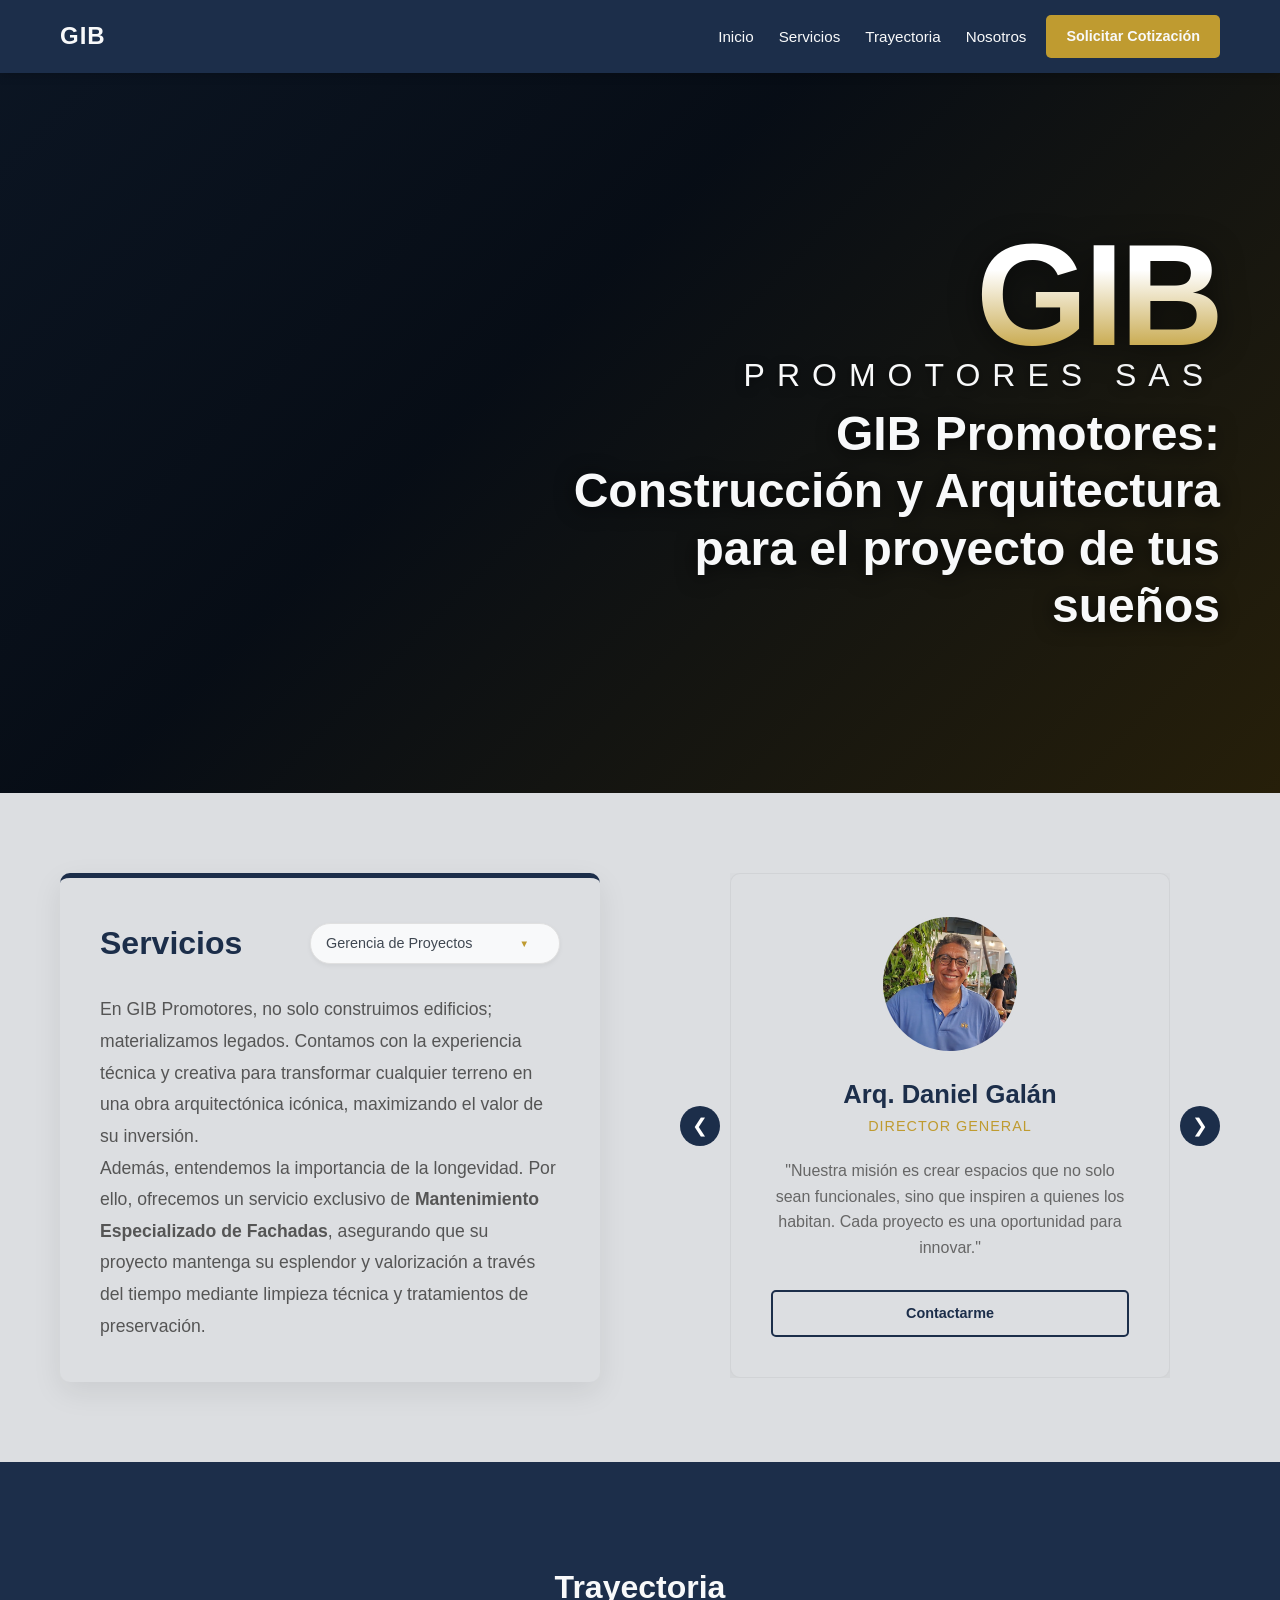
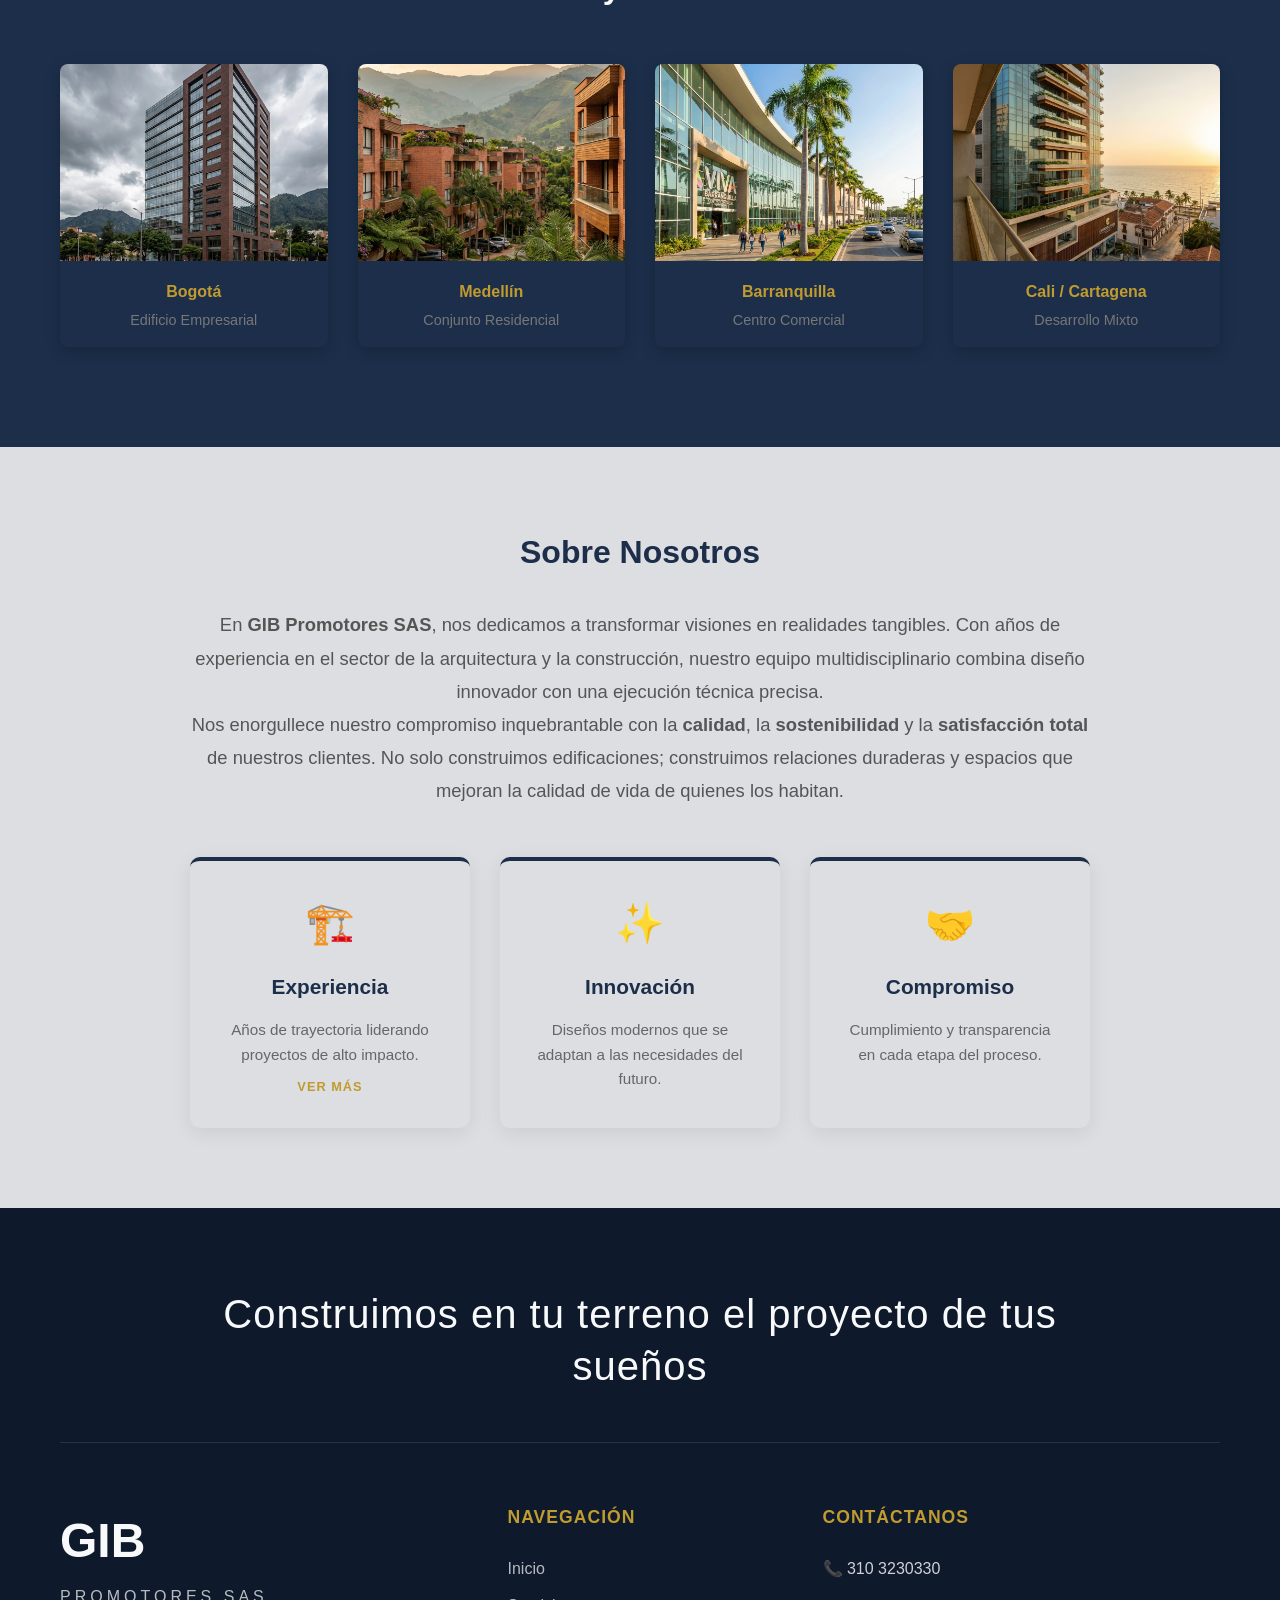
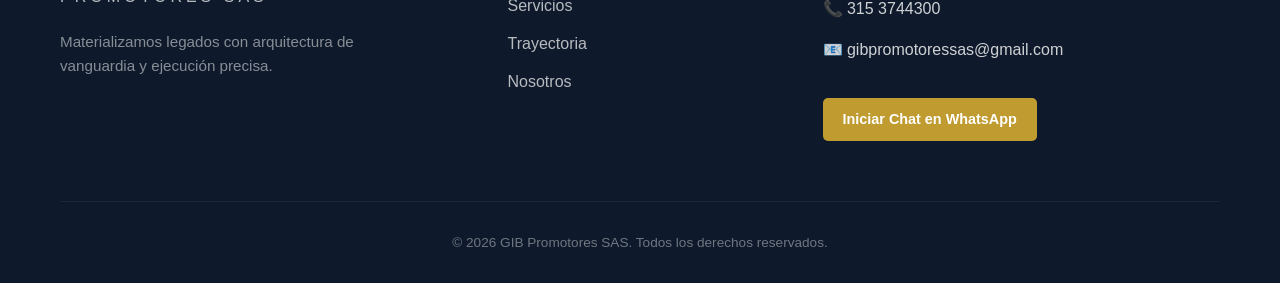
==== commit 92be2e83: "asset" ====
--- a/index.html
+++ b/index.html
@@ -1,443 +1,443 @@
-<!DOCTYPE html>
-<html lang="es">
-
-<head>
-    <meta charset="UTF-8">
-    <meta name="viewport" content="width=device-width, initial-scale=1.0">
-    <meta name="description"
-        content="GIB Promotores SAS. Expertos en arquitectura, construcción, gerencia de proyectos y mantenimiento especializado de fachadas en Colombia. Conoce nuestra trayectoria.">
-    <title>GIB Promotores SAS - Arquitectura y Construcción</title>
-    <link rel="icon" type="image/png" href="assets/favicon.png">
-    <link rel="stylesheet" href="style.css">
-</head>
-
-<body>
-
-    <!-- 1. Header & Navigation -->
-    <header class="main-header">
-        <div class="container header-container">
-            <!-- Left: Navigation -->
-            <div class="header-left">
-                <a href="#" class="logo">GIB</a>
-
-            </div>
-
-            <!-- Right: Logo & CTA -->
-            <div class="header-right">
-                <nav id="main-nav">
-                    <ul class="nav-menu">
-                        <li><a href="#">Inicio</a></li>
-                        <li><a href="#servicios">Servicios</a></li>
-                        <li><a href="#trayectoria">Trayectoria</a></li>
-                        <li><a href="#nosotros">Nosotros</a></li>
-                    </ul>
-                    <!-- Mobile CTA Button -->
-                    <a href="https://wa.me/573103230330" class="btn btn-primary btn-mobile-cta" target="_blank"
-                        rel="noopener noreferrer">Solicitar Cotización</a>
-                </nav>
-
-                <a href="https://wa.me/573103230330" class="btn btn-primary" target="_blank"
-                    rel="noopener noreferrer">Solicitar Cotización</a>
-
-                <button class="mobile-menu-btn" id="mobile-menu-btn" aria-label="Abrir menú">
-                    <span></span>
-                    <span></span>
-                    <span></span>
-                </button>
-            </div>
-        </div>
-    </header>
-
-    <!-- 2. Hero Section -->
-    <section class="hero-section">
-        <!-- Background Slideshow -->
-        <div class="hero-slideshow">
-            <div class="hero-slide slide-1"><img src="assets/bacata_1.png"
-                    alt="Torre Bacatá Bogotá - Vista panorámica de construcción emblemática"></div>
-            <div class="hero-slide slide-2"><img src="assets/grand_hyatt_full.jpg"
-                    alt="Grand Hyatt Bogotá - Fachada de vidrio moderna y arquitectura urbana"></div>
-            <div class="hero-slide slide-3"><img src="assets/mall_fontanar.jpg"
-                    alt="Centro Comercial Fontanar Chía - Diseño arquitectónico comercial de vanguardia"></div>
-            <div class="hero-slide slide-4"><img src="assets/edificio_exus_1.jpg"
-                    alt="Edificio Exus Chía - Detalles de acabados y construcción residencial premium"></div>
-            <div class="hero-slide slide-5"><img src="assets/centro_comercial_interior.jpg"
-                    alt="Interior Centro Comercial - Diseño de interiores e ingeniería arquitectónica"></div>
-        </div>
-
-        <div class="hero-overlay"></div>
-        <div class="hero-content">
-            <div class="hero-brand">
-                <span class="hero-gib">GIB</span>
-                <span class="hero-promotores">PROMOTORES SAS</span>
-            </div>
-            <h1 class="hero-title">GIB Promotores: Construcción y Arquitectura para el proyecto de tus sueños</h1>
-        </div>
-    </section>
-
-    <!-- 3. Body Section (2 Columns) -->
-    <section id="servicios" class="body-section">
-        <div class="container body-grid">
-
-            <!-- Left Column: Services -->
-            <div class="services-col">
-                <div class="services-header">
-                    <h2 class="section-title">Servicios</h2>
-                    <!-- Decorative Dropdown -->
-                    <div class="dropdown-decorative">
-                        Gerencia de Proyectos
-                    </div>
-                </div>
-                <div class="services-text">
-                    <p>En GIB Promotores, no solo construimos edificios; materializamos legados. Contamos con la
-                        experiencia técnica y creativa para transformar cualquier terreno en una obra arquitectónica
-                        icónica, maximizando el valor de su inversión.</p>
-                    <p>Además, entendemos la importancia de la longevidad. Por ello, ofrecemos un servicio exclusivo de
-                        <strong>Mantenimiento Especializado de Fachadas</strong>, asegurando que su proyecto mantenga su
-                        esplendor y valorización a través del tiempo mediante limpieza técnica y tratamientos de
-                        preservación.
-                    </p>
-                </div>
-            </div>
-
-            <!-- Right Column: Profile Card -->
-            <div class="profile-col">
-                <div class="profile-slider-container">
-                    <button class="slider-btn prev-btn">❮</button>
-                    <div class="profile-slider text-center">
-                        <!-- Card 1: Daniel Galán -->
-                        <div class="profile-card active">
-                            <div class="profile-img">
-                                <img src="assets/profile_daniel.jpg"
-                                    alt="Arq. Daniel Galán - Director General de GIB Promotores SAS">
-                            </div>
-                            <h3 class="profile-name">Arq. Daniel Galán</h3>
-                            <div class="profile-role">Director General</div>
-                            <p class="profile-desc">"Nuestra misión es crear espacios que no solo sean funcionales, sino
-                                que
-                                inspiren a quienes los habitan. Cada proyecto es una oportunidad para innovar."</p>
-                            <a href="https://wa.me/573103230330" class="btn btn-outline" style="width: 100%;"
-                                target="_blank" rel="noopener noreferrer">Contactarme</a>
-                        </div>
-
-                        <!-- Card 2: Marta Ibarra -->
-                        <div class="profile-card">
-                            <div class="profile-img">
-                                <img src="assets/profile_marta.jpg"
-                                    alt="Ing. Marta Ibarra - Directora de Proyectos en GIB Promotores SAS">
-                            </div>
-                            <!-- Placeholder -->
-                            <h3 class="profile-name">Ing. Marta Ibarra</h3>
-                            <div class="profile-role">Directora de Proyectos</div>
-                            <p class="profile-desc">"La excelencia técnica y la precisión son los pilares de nuestra
-                                ejecución. Garantizamos que cada detalle cumpla con los más altos estándares de
-                                calidad."
-                            </p>
-                            <a href="https://wa.me/573103230330" class="btn btn-outline" style="width: 100%;"
-                                target="_blank" rel="noopener noreferrer">Contactarme</a>
-                        </div>
-                    </div>
-                    <button class="slider-btn next-btn">❯</button>
-                </div>
-            </div>
-
-        </div>
-    </section>
-
-    <!-- 4. Trayectoria Section -->
-    <section id="trayectoria" class="trayectoria-section">
-        <div class="container">
-            <h2 class="section-title text-center">Trayectoria</h2>
-            <div class="projects-grid">
-                <!-- Project 1 -->
-                <div class="project-card">
-                    <div class="project-img">
-                        <img src="assets/city_bogota.png"
-                            alt="Proyecto Edificio Empresarial en Bogotá - GIB Promotores SAS">
-                        <div class="project-overlay">
-                            <button class="btn btn-primary" onclick="openModal('biblioteca')">Ver biblioteca</button>
-                        </div>
-                    </div>
-                    <div class="project-info">
-                        <div class="project-city">Bogotá</div>
-                        <p style="font-size: 0.9rem; color: #777;">Edificio Empresarial</p>
-                    </div>
-                </div>
-                <!-- Project 2 -->
-                <div class="project-card">
-                    <div class="project-img">
-                        <img src="assets/city_medellin.png"
-                            alt="Conjunto Residencial en Medellín - Arquitectura y Desarrollo de GIB Promotores">
-                        <div class="project-overlay">
-                            <button class="btn btn-primary" onclick="openModal('biblioteca')">Ver biblioteca</button>
-                        </div>
-                    </div>
-                    <div class="project-info">
-                        <div class="project-city">Medellín</div>
-                        <p style="font-size: 0.9rem; color: #777;">Conjunto Residencial</p>
-                    </div>
-                </div>
-                <!-- Project 3 -->
-                <div class="project-card">
-                    <div class="project-img">
-                        <img src="assets/city_barranquilla.png"
-                            alt="Centro Comercial en Barranquilla - Mantenimiento y Construcción de Fachadas">
-                        <div class="project-overlay">
-                            <button class="btn btn-primary" onclick="openModal('biblioteca')">Ver biblioteca</button>
-                        </div>
-                    </div>
-                    <div class="project-info">
-                        <div class="project-city">Barranquilla</div>
-                        <p style="font-size: 0.9rem; color: #777;">Centro Comercial</p>
-                    </div>
-                </div>
-                <!-- Project 4 -->
-                <div class="project-card">
-                    <div class="project-img">
-                        <img src="assets/city_cartagena.png"
-                            alt="Desarrollo Mixto Cali y Cartagena - Proyectos Integrales GIB Promotores">
-                        <div class="project-overlay">
-                            <button class="btn btn-primary" onclick="openModal('biblioteca')">Ver biblioteca</button>
-                        </div>
-                    </div>
-                    <div class="project-info">
-                        <div class="project-city">Cali / Cartagena</div>
-                        <p style="font-size: 0.9rem; color: #777;">Desarrollo Mixto</p>
-                    </div>
-                </div>
-            </div>
-        </div>
-    </section>
-
-    <!-- 5. Nosotros Section -->
-    <section id="nosotros" class="nosotros-section">
-        <div class="container">
-            <div class="nosotros-content text-center">
-                <h2 class="section-title">Sobre Nosotros</h2>
-                <div class="nosotros-text">
-                    <p>En <strong>GIB Promotores SAS</strong>, nos dedicamos a transformar visiones en realidades
-                        tangibles. Con años de experiencia en el sector de la arquitectura y la construcción, nuestro
-                        equipo multidisciplinario combina diseño innovador con una ejecución técnica precisa.</p>
-                    <p>Nos enorgullece nuestro compromiso inquebrantable con la <strong>calidad</strong>, la
-                        <strong>sostenibilidad</strong> y la <strong>satisfacción total</strong> de nuestros clientes.
-                        No solo construimos edificaciones; construimos relaciones duraderas y espacios que mejoran la
-                        calidad de vida de quienes los habitan.
-                    </p>
-                </div>
-                <div class="nosotros-values">
-                    <div class="value-item clickable-card" onclick="openModal('experience')">
-                        <div class="value-icon">🏗️</div>
-                        <h3>Experiencia</h3>
-                        <p>Años de trayectoria liderando proyectos de alto impacto.</p>
-                        <span class="click-hint">Ver más</span>
-                    </div>
-                    <div class="value-item">
-                        <div class="value-icon">✨</div>
-                        <h3>Innovación</h3>
-                        <p>Diseños modernos que se adaptan a las necesidades del futuro.</p>
-                    </div>
-                    <div class="value-item">
-                        <div class="value-icon">🤝</div>
-                        <h3>Compromiso</h3>
-                        <p>Cumplimiento y transparencia en cada etapa del proceso.</p>
-                    </div>
-                </div>
-            </div>
-        </div>
-    </section>
-
-    <!-- 6. Experiencia & Proyectos Section -->
-    <!-- 6. Experiencia & Proyectos Modal -->
-    <div id="experience-modal" class="modal-overlay">
-        <div class="modal-content">
-            <button class="modal-close" onclick="closeModal('experience')">&times;</button>
-
-            <div class="experiencia-header text-center">
-                <h2 class="section-title">Experiencia y Respaldo</h2>
-                <p class="section-subtitle">Más de 25 años construyendo confianza con líderes del sector.</p>
-            </div>
-
-            <div class="experiencia-intro text-center">
-                <p>En <strong>GIB Promotores SAS</strong> contamos con una sólida trayectoria participando en proyectos
-                    de construcción, edificación, remodelación y mantenimiento para empresas reconocidas del sector
-                    inmobiliario y constructor en Colombia.</p>
-            </div>
-
-            <!-- Empresas Grid -->
-            <div class="companies-block">
-                <h3 class="subsection-title text-center">Empresas con las que hemos trabajado</h3>
-                <div class="logos-grid">
-                    <div class="logo-item">Aluman Colombia</div>
-                    <div class="logo-item">Payc</div>
-                    <div class="logo-item">Amarilo</div>
-                    <div class="logo-item">Actual Colombia</div>
-                    <div class="logo-item">Arquitectura y Concreto</div>
-                    <div class="logo-item">Promotora Convivienda</div>
-                    <div class="logo-item">Cusezar</div>
-                </div>
-            </div>
-
-            <!-- Proyectos Grid -->
-            <div class="projects-block">
-                <h3 class="subsection-title text-center">Proyectos Destacados</h3>
-                <div class="projects-list-grid">
-                    <div class="project-text-card">
-                        <h4>CTIC</h4>
-                        <p>Centro de Investigación y Tratamientos del Cáncer</p>
-                    </div>
-                    <div class="project-text-card">
-                        <h4>Centro Internacional</h4>
-                        <p>Convenciones de Bogotá</p>
-                    </div>
-                    <div class="project-text-card">
-                        <h4>Torre Bacatá</h4>
-                        <p>Acabados Torre Norte de apartamentos</p>
-                    </div>
-                    <div class="project-text-card">
-                        <h4>Bodegas Celta</h4>
-                        <p>Arturo Calle</p>
-                    </div>
-                    <div class="project-text-card">
-                        <h4>Arturo Calle</h4>
-                        <p>Remodelación de locales</p>
-                    </div>
-                    <div class="project-text-card">
-                        <h4>Edificio Oxus</h4>
-                        <p>Chía</p>
-                    </div>
-                    <div class="project-text-card">
-                        <h4>Fontanar del Río</h4>
-                        <p>Centro Comercial y Conjunto Residencial</p>
-                    </div>
-                    <div class="project-text-card">
-                        <h4>Hotel Faranda</h4>
-                        <p>Collection Bogotá</p>
-                    </div>
-                </div>
-            </div>
-
-            <div class="experiencia-close text-center">
-                <p><strong>Confianza basada en resultados:</strong> Nuestra experiencia trabajando con empresas líderes
-                    nos permite ofrecer soluciones integrales, eficientes y confiables, aportando valor real a cada
-                    edificación.</p>
-            </div>
-        </div>
-    </div>
-
-    <!-- 6.1 Biblioteca Pop Out -->
-    <div id="biblioteca-modal" class="modal-overlay">
-        <div class="modal-content">
-            <button class="modal-close" onclick="closeModal('biblioteca')">&times;</button>
-            <div class="biblioteca-header text-center">
-                <h2 class="section-title">Biblioteca de Proyectos</h2>
-                <div class="company-intro">
-                    <p>En <strong>GIB Promotores SAS</strong>, nuestra biblioteca presenta una selección de proyectos
-                        donde se han implementado nuestras soluciones y productos. Aquí recopilamos registros de
-                        nuestras intervenciones en mantenimiento especializado y aplicación técnica, asegurando la
-                        durabilidad y el esplendor de fachadas y grandes complejos urbanos.</p>
-                    <p>Cada imagen refleja el respaldo técnico y la calidad que brindamos a nuestros clientes aliados en
-                        el sector.</p>
-                </div>
-            </div>
-
-            <div class="biblioteca-gallery">
-                <!-- Row 1 -->
-                <div class="gallery-item big"><img src="assets/bacata_1.png"
-                        alt="Edificio BD Bacatá Bogotá - Especialistas en mantenimiento de fachadas"></div>
-                <div class="gallery-item"><img src="assets/bacata_2.jpg"
-                        alt="Torre Bacatá - Detalle de ventanería y acabados técnicos"></div>
-                <div class="gallery-item"><img src="assets/bacata_3.jpg"
-                        alt="Bacatá Bogotá - Obra de arquitectura civil y residencial"></div>
-                <div class="gallery-item wide"><img src="assets/grand_hyatt_full.jpg"
-                        alt="Hotel Grand Hyatt Bogotá - Gestión integral de construcción y acabados"></div>
-
-                <!-- Row 2 -->
-                <div class="gallery-item tall"><img src="assets/grand_hyatt_top.jpg"
-                        alt="Detalle superior Grand Hyatt - Ingeniería de fachadas GIB Promotores"></div>
-                <div class="gallery-item"><img src="assets/mall_fontanar.jpg"
-                        alt="Centro Comercial Fontanar - Ejecución de proyectos comerciales en Chía"></div>
-                <div class="gallery-item wide"><img src="assets/agora_bogota.png"
-                        alt="Agora Bogotá Centro de Convenciones - Estructuras de gran escala"></div>
-                <div class="gallery-item"><img src="assets/edificio_exus_1.jpg"
-                        alt="Proyecto Residencial Edificio Exus - Construcción de alta calidad"></div>
-
-                <!-- Row 3 -->
-                <div class="gallery-item"><img src="assets/edificio_exus_2.jpg"
-                        alt="Edificio Exus - Vista lateral de acabados exteriores modernos"></div>
-                <div class="gallery-item big"><img src="assets/edificio_exus_3.jpg"
-                        alt="Exus Chía - Perspectiva arquitectónica de vivienda multifamiliar"></div>
-                <div class="gallery-item"><img src="assets/centro_comercial_interior.jpg"
-                        alt="Interior de Centro Comercial en Bogotá - Diseño y aplicación técnica"></div>
-                <div class="gallery-item tall"><img src="assets/centro_comercial.jpg"
-                        alt="Fachada exterior de Centro Comercial - Mantenimiento de vidrios y estructuras"></div>
-
-                <!-- Row 4 -->
-                <div class="gallery-item wide"><img src="assets/arturo_calle.jpg"
-                        alt="Locales Arturo Calle - Remodelación y adecuación de espacios comerciales"></div>
-                <div class="gallery-item"><img src="assets/edificio_residencial_1.jpg"
-                        alt="Edificio de Apartamentos - Innovación en construcción residencial"></div>
-                <div class="gallery-item"><img src="assets/edificio_residencial_2.jpg"
-                        alt="Condominio Moderno - Soluciones integrales de arquitectura en Colombia"></div>
-                <div class="gallery-item"><img src="assets/suspensiones.jpg"
-                        alt="Edificio de Suspensiones - Ingeniería aplicado a edificaciones industriales"></div>
-
-                <!-- Row 5 -->
-                <div class="gallery-item tall"><img src="assets/edificio_beige_1.jpg"
-                        alt="Edificio Residencial Color Beige - Gestión de fachadas y pintura técnica"></div>
-                <div class="gallery-item wide"><img src="assets/edificio_beige_2.jpg"
-                        alt="Complejo Residencial en Bogotá - Construcción y mantenimiento GIB"></div>
-            </div>
-        </div>
-    </div>
-
-    <!-- 7. Footer -->
-    <!-- 7. Footer -->
-    <footer id="contacto" class="main-footer">
-        <div class="container footer-container">
-            <!-- Hero Text in Footer -->
-            <div class="footer-hero-section text-center">
-                <h2 class="footer-hero-text">Construimos en tu terreno el proyecto de tus sueños</h2>
-            </div>
-
-            <hr class="footer-divider">
-
-            <div class="footer-content-grid">
-                <!-- Col 1: Brand -->
-                <div class="footer-col brand-col">
-                    <div class="footer-logo">GIB</div>
-                    <div class="footer-tagline">PROMOTORES SAS</div>
-                    <p class="footer-desc">Materializamos legados con arquitectura de vanguardia y ejecución precisa.
-                    </p>
-                </div>
-
-                <!-- Col 2: Navigation -->
-                <div class="footer-col nav-col">
-                    <h3>Navegación</h3>
-                    <ul class="footer-nav">
-                        <li><a href="#">Inicio</a></li>
-                        <li><a href="#servicios">Servicios</a></li>
-                        <li><a href="#trayectoria">Trayectoria</a></li>
-                        <li><a href="#nosotros">Nosotros</a></li>
-                    </ul>
-                </div>
-
-                <!-- Col 3: Contact -->
-                <div class="footer-col contact-col">
-                    <h3>Contáctanos</h3>
-                    <p class="contact-item">📞 310 3230330</p>
-                    <p class="contact-item">📞 315 3744300</p>
-                    <p class="contact-item">📧 gibpromotoressas@gmail.com</p>
-                    <a href="https://wa.me/573103230330" class="btn btn-primary footer-btn" target="_blank"
-                        rel="noopener noreferrer">Iniciar Chat
-                        en WhatsApp</a>
-                </div>
-            </div>
-
-            <div class="footer-bottom text-center">
-                <p>&copy; 2026 GIB Promotores SAS. Todos los derechos reservados.</p>
-            </div>
-        </div>
-    </footer>
-    <script src="script.js"></script>
-</body>
-
+<!DOCTYPE html>
+<html lang="es">
+
+<head>
+    <meta charset="UTF-8">
+    <meta name="viewport" content="width=device-width, initial-scale=1.0">
+    <meta name="description"
+        content="GIB Promotores SAS. Expertos en arquitectura, construcción, gerencia de proyectos y mantenimiento especializado de fachadas en Colombia. Conoce nuestra trayectoria.">
+    <title>GIB Promotores SAS - Arquitectura y Construcción</title>
+    <link rel="icon" type="image/png" href="assets/favicon.png">
+    <link rel="stylesheet" href="style.css">
+</head>
+
+<body>
+
+    <!-- 1. Header & Navigation -->
+    <header class="main-header">
+        <div class="container header-container">
+            <!-- Left: Navigation -->
+            <div class="header-left">
+                <a href="#" class="logo">GIB</a>
+
+            </div>
+
+            <!-- Right: Logo & CTA -->
+            <div class="header-right">
+                <nav id="main-nav">
+                    <ul class="nav-menu">
+                        <li><a href="#">Inicio</a></li>
+                        <li><a href="#servicios">Servicios</a></li>
+                        <li><a href="#trayectoria">Trayectoria</a></li>
+                        <li><a href="#nosotros">Nosotros</a></li>
+                    </ul>
+                    <!-- Mobile CTA Button -->
+                    <a href="https://wa.me/573103230330" class="btn btn-primary btn-mobile-cta" target="_blank"
+                        rel="noopener noreferrer">Solicitar Cotización</a>
+                </nav>
+
+                <a href="https://wa.me/573103230330" class="btn btn-primary" target="_blank"
+                    rel="noopener noreferrer">Solicitar Cotización</a>
+
+                <button class="mobile-menu-btn" id="mobile-menu-btn" aria-label="Abrir menú">
+                    <span></span>
+                    <span></span>
+                    <span></span>
+                </button>
+            </div>
+        </div>
+    </header>
+
+    <!-- 2. Hero Section -->
+    <section class="hero-section">
+        <!-- Background Slideshow -->
+        <div class="hero-slideshow">
+            <div class="hero-slide slide-1"><img src="assets/bacata_1.png"
+                    alt="Torre Bacatá Bogotá - Vista panorámica de construcción emblemática"></div>
+            <div class="hero-slide slide-2"><img src="assets/grand_hyatt_full.jpg"
+                    alt="Grand Hyatt Bogotá - Fachada de vidrio moderna y arquitectura urbana"></div>
+            <div class="hero-slide slide-3"><img src="assets/mall_fontanar.jpg"
+                    alt="Centro Comercial Fontanar Chía - Diseño arquitectónico comercial de vanguardia"></div>
+            <div class="hero-slide slide-4"><img src="assets/edificio_exus_1.jpg"
+                    alt="Edificio Exus Chía - Detalles de acabados y construcción residencial premium"></div>
+            <div class="hero-slide slide-5"><img src="assets/centro_comercial_interior.jpg"
+                    alt="Interior Centro Comercial - Diseño de interiores e ingeniería arquitectónica"></div>
+        </div>
+
+        <div class="hero-overlay"></div>
+        <div class="hero-content">
+            <div class="hero-brand">
+                <span class="hero-gib">GIB</span>
+                <span class="hero-promotores">PROMOTORES SAS</span>
+            </div>
+            <h1 class="hero-title">GIB Promotores: Construcción y Arquitectura para el proyecto de tus sueños</h1>
+        </div>
+    </section>
+
+    <!-- 3. Body Section (2 Columns) -->
+    <section id="servicios" class="body-section">
+        <div class="container body-grid">
+
+            <!-- Left Column: Services -->
+            <div class="services-col">
+                <div class="services-header">
+                    <h2 class="section-title">Servicios</h2>
+                    <!-- Decorative Dropdown -->
+                    <div class="dropdown-decorative">
+                        Gerencia de Proyectos
+                    </div>
+                </div>
+                <div class="services-text">
+                    <p>En GIB Promotores, no solo construimos edificios; materializamos legados. Contamos con la
+                        experiencia técnica y creativa para transformar cualquier terreno en una obra arquitectónica
+                        icónica, maximizando el valor de su inversión.</p>
+                    <p>Además, entendemos la importancia de la longevidad. Por ello, ofrecemos un servicio exclusivo de
+                        <strong>Mantenimiento Especializado de Fachadas</strong>, asegurando que su proyecto mantenga su
+                        esplendor y valorización a través del tiempo mediante limpieza técnica y tratamientos de
+                        preservación.
+                    </p>
+                </div>
+            </div>
+
+            <!-- Right Column: Profile Card -->
+            <div class="profile-col">
+                <div class="profile-slider-container">
+                    <button class="slider-btn prev-btn">❮</button>
+                    <div class="profile-slider text-center">
+                        <!-- Card 1: Daniel Galán -->
+                        <div class="profile-card active">
+                            <div class="profile-img">
+                                <img src="assets/profile_daniel.jpg"
+                                    alt="Arq. Daniel Galán - Director General de GIB Promotores SAS">
+                            </div>
+                            <h3 class="profile-name">Arq. Daniel Galán</h3>
+                            <div class="profile-role">Director General</div>
+                            <p class="profile-desc">"Nuestra misión es crear espacios que no solo sean funcionales, sino
+                                que
+                                inspiren a quienes los habitan. Cada proyecto es una oportunidad para innovar."</p>
+                            <a href="https://wa.me/573103230330" class="btn btn-outline" style="width: 100%;"
+                                target="_blank" rel="noopener noreferrer">Contactarme</a>
+                        </div>
+
+                        <!-- Card 2: Marta Ibarra -->
+                        <div class="profile-card">
+                            <div class="profile-img">
+                                <img src="assets/profile_marta.jpg"
+                                    alt="Ing. Marta Ibarra - Directora de Proyectos en GIB Promotores SAS">
+                            </div>
+                            <!-- Placeholder -->
+                            <h3 class="profile-name">Ing. Marta Ibarra</h3>
+                            <div class="profile-role">Directora de Proyectos</div>
+                            <p class="profile-desc">"La excelencia técnica y la precisión son los pilares de nuestra
+                                ejecución. Garantizamos que cada detalle cumpla con los más altos estándares de
+                                calidad."
+                            </p>
+                            <a href="https://wa.me/573103230330" class="btn btn-outline" style="width: 100%;"
+                                target="_blank" rel="noopener noreferrer">Contactarme</a>
+                        </div>
+                    </div>
+                    <button class="slider-btn next-btn">❯</button>
+                </div>
+            </div>
+
+        </div>
+    </section>
+
+    <!-- 4. Trayectoria Section -->
+    <section id="trayectoria" class="trayectoria-section">
+        <div class="container">
+            <h2 class="section-title text-center">Trayectoria</h2>
+            <div class="projects-grid">
+                <!-- Project 1 -->
+                <div class="project-card">
+                    <div class="project-img">
+                        <img src="assets/city_bogota.png"
+                            alt="Proyecto Edificio Empresarial en Bogotá - GIB Promotores SAS">
+                        <div class="project-overlay">
+                            <button class="btn btn-primary" onclick="openModal('biblioteca')">Ver biblioteca</button>
+                        </div>
+                    </div>
+                    <div class="project-info">
+                        <div class="project-city">Bogotá</div>
+                        <p style="font-size: 0.9rem; color: #777;">Edificio Empresarial</p>
+                    </div>
+                </div>
+                <!-- Project 2 -->
+                <div class="project-card">
+                    <div class="project-img">
+                        <img src="assets/city_medellin.png"
+                            alt="Conjunto Residencial en Medellín - Arquitectura y Desarrollo de GIB Promotores">
+                        <div class="project-overlay">
+                            <button class="btn btn-primary" onclick="openModal('biblioteca')">Ver biblioteca</button>
+                        </div>
+                    </div>
+                    <div class="project-info">
+                        <div class="project-city">Medellín</div>
+                        <p style="font-size: 0.9rem; color: #777;">Conjunto Residencial</p>
+                    </div>
+                </div>
+                <!-- Project 3 -->
+                <div class="project-card">
+                    <div class="project-img">
+                        <img src="assets/city_barranquilla.png"
+                            alt="Centro Comercial en Barranquilla - Mantenimiento y Construcción de Fachadas">
+                        <div class="project-overlay">
+                            <button class="btn btn-primary" onclick="openModal('biblioteca')">Ver biblioteca</button>
+                        </div>
+                    </div>
+                    <div class="project-info">
+                        <div class="project-city">Barranquilla</div>
+                        <p style="font-size: 0.9rem; color: #777;">Centro Comercial</p>
+                    </div>
+                </div>
+                <!-- Project 4 -->
+                <div class="project-card">
+                    <div class="project-img">
+                        <img src="assets/city_cartagena.png"
+                            alt="Desarrollo Mixto Cali y Cartagena - Proyectos Integrales GIB Promotores">
+                        <div class="project-overlay">
+                            <button class="btn btn-primary" onclick="openModal('biblioteca')">Ver biblioteca</button>
+                        </div>
+                    </div>
+                    <div class="project-info">
+                        <div class="project-city">Cali / Cartagena</div>
+                        <p style="font-size: 0.9rem; color: #777;">Desarrollo Mixto</p>
+                    </div>
+                </div>
+            </div>
+        </div>
+    </section>
+
+    <!-- 5. Nosotros Section -->
+    <section id="nosotros" class="nosotros-section">
+        <div class="container">
+            <div class="nosotros-content text-center">
+                <h2 class="section-title">Sobre Nosotros</h2>
+                <div class="nosotros-text">
+                    <p>En <strong>GIB Promotores SAS</strong>, nos dedicamos a transformar visiones en realidades
+                        tangibles. Con años de experiencia en el sector de la arquitectura y la construcción, nuestro
+                        equipo multidisciplinario combina diseño innovador con una ejecución técnica precisa.</p>
+                    <p>Nos enorgullece nuestro compromiso inquebrantable con la <strong>calidad</strong>, la
+                        <strong>sostenibilidad</strong> y la <strong>satisfacción total</strong> de nuestros clientes.
+                        No solo construimos edificaciones; construimos relaciones duraderas y espacios que mejoran la
+                        calidad de vida de quienes los habitan.
+                    </p>
+                </div>
+                <div class="nosotros-values">
+                    <div class="value-item clickable-card" onclick="openModal('experience')">
+                        <div class="value-icon">🏗️</div>
+                        <h3>Experiencia</h3>
+                        <p>Años de trayectoria liderando proyectos de alto impacto.</p>
+                        <span class="click-hint">Ver más</span>
+                    </div>
+                    <div class="value-item">
+                        <div class="value-icon">✨</div>
+                        <h3>Innovación</h3>
+                        <p>Diseños modernos que se adaptan a las necesidades del futuro.</p>
+                    </div>
+                    <div class="value-item">
+                        <div class="value-icon">🤝</div>
+                        <h3>Compromiso</h3>
+                        <p>Cumplimiento y transparencia en cada etapa del proceso.</p>
+                    </div>
+                </div>
+            </div>
+        </div>
+    </section>
+
+    <!-- 6. Experiencia & Proyectos Section -->
+    <!-- 6. Experiencia & Proyectos Modal -->
+    <div id="experience-modal" class="modal-overlay">
+        <div class="modal-content">
+            <button class="modal-close" onclick="closeModal('experience')">&times;</button>
+
+            <div class="experiencia-header text-center">
+                <h2 class="section-title">Experiencia y Respaldo</h2>
+                <p class="section-subtitle">Más de 25 años construyendo confianza con líderes del sector.</p>
+            </div>
+
+            <div class="experiencia-intro text-center">
+                <p>En <strong>GIB Promotores SAS</strong> contamos con una sólida trayectoria participando en proyectos
+                    de construcción, edificación, remodelación y mantenimiento para empresas reconocidas del sector
+                    inmobiliario y constructor en Colombia.</p>
+            </div>
+
+            <!-- Empresas Grid -->
+            <div class="companies-block">
+                <h3 class="subsection-title text-center">Empresas con las que hemos trabajado</h3>
+                <div class="logos-grid">
+                    <div class="logo-item">Aluman Colombia</div>
+                    <div class="logo-item">Payc</div>
+                    <div class="logo-item">Amarilo</div>
+                    <div class="logo-item">Actual Colombia</div>
+                    <div class="logo-item">Arquitectura y Concreto</div>
+                    <div class="logo-item">Promotora Convivienda</div>
+                    <div class="logo-item">Cusezar</div>
+                </div>
+            </div>
+
+            <!-- Proyectos Grid -->
+            <div class="projects-block">
+                <h3 class="subsection-title text-center">Proyectos Destacados</h3>
+                <div class="projects-list-grid">
+                    <div class="project-text-card">
+                        <h4>CTIC</h4>
+                        <p>Centro de Investigación y Tratamientos del Cáncer</p>
+                    </div>
+                    <div class="project-text-card">
+                        <h4>Centro Internacional</h4>
+                        <p>Convenciones de Bogotá</p>
+                    </div>
+                    <div class="project-text-card">
+                        <h4>Torre Bacatá</h4>
+                        <p>Acabados Torre Norte de apartamentos</p>
+                    </div>
+                    <div class="project-text-card">
+                        <h4>Bodegas Celta</h4>
+                        <p>Arturo Calle</p>
+                    </div>
+                    <div class="project-text-card">
+                        <h4>Arturo Calle</h4>
+                        <p>Remodelación de locales</p>
+                    </div>
+                    <div class="project-text-card">
+                        <h4>Edificio Oxus</h4>
+                        <p>Chía</p>
+                    </div>
+                    <div class="project-text-card">
+                        <h4>Fontanar del Río</h4>
+                        <p>Centro Comercial y Conjunto Residencial</p>
+                    </div>
+                    <div class="project-text-card">
+                        <h4>Hotel Faranda</h4>
+                        <p>Collection Bogotá</p>
+                    </div>
+                </div>
+            </div>
+
+            <div class="experiencia-close text-center">
+                <p><strong>Confianza basada en resultados:</strong> Nuestra experiencia trabajando con empresas líderes
+                    nos permite ofrecer soluciones integrales, eficientes y confiables, aportando valor real a cada
+                    edificación.</p>
+            </div>
+        </div>
+    </div>
+
+    <!-- 6.1 Biblioteca Pop Out -->
+    <div id="biblioteca-modal" class="modal-overlay">
+        <div class="modal-content">
+            <button class="modal-close" onclick="closeModal('biblioteca')">&times;</button>
+            <div class="biblioteca-header text-center">
+                <h2 class="section-title">Biblioteca de Proyectos</h2>
+                <div class="company-intro">
+                    <p>En <strong>GIB Promotores SAS</strong>, nuestra biblioteca presenta una selección de proyectos
+                        donde se han implementado nuestras soluciones y productos. Aquí recopilamos registros de
+                        nuestras intervenciones en mantenimiento especializado y aplicación técnica, asegurando la
+                        durabilidad y el esplendor de fachadas y grandes complejos urbanos.</p>
+                    <p>Cada imagen refleja el respaldo técnico y la calidad que brindamos a nuestros clientes aliados en
+                        el sector.</p>
+                </div>
+            </div>
+
+            <div class="biblioteca-gallery">
+                <!-- Row 1 -->
+                <div class="gallery-item big"><img src="assets/bacata_1.png"
+                        alt="Edificio BD Bacatá Bogotá - Especialistas en mantenimiento de fachadas"></div>
+                <div class="gallery-item"><img src="assets/bacata_2.jpg"
+                        alt="Torre Bacatá - Detalle de ventanería y acabados técnicos"></div>
+                <div class="gallery-item"><img src="assets/bacata_3.jpg"
+                        alt="Bacatá Bogotá - Obra de arquitectura civil y residencial"></div>
+                <div class="gallery-item wide"><img src="assets/grand_hyatt_full.jpg"
+                        alt="Hotel Grand Hyatt Bogotá - Gestión integral de construcción y acabados"></div>
+
+                <!-- Row 2 -->
+                <div class="gallery-item tall"><img src="assets/grand_hyatt_top.jpg"
+                        alt="Detalle superior Grand Hyatt - Ingeniería de fachadas GIB Promotores"></div>
+                <div class="gallery-item"><img src="assets/mall_fontanar.jpg"
+                        alt="Centro Comercial Fontanar - Ejecución de proyectos comerciales en Chía"></div>
+                <div class="gallery-item wide"><img src="assets/agora_bogota.png"
+                        alt="Agora Bogotá Centro de Convenciones - Estructuras de gran escala"></div>
+                <div class="gallery-item"><img src="assets/edificio_exus_1.jpg"
+                        alt="Proyecto Residencial Edificio Exus - Construcción de alta calidad"></div>
+
+                <!-- Row 3 -->
+                <div class="gallery-item"><img src="assets/edificio_exus_2.jpg"
+                        alt="Edificio Exus - Vista lateral de acabados exteriores modernos"></div>
+                <div class="gallery-item big"><img src="assets/edificio_exus_3.jpg"
+                        alt="Exus Chía - Perspectiva arquitectónica de vivienda multifamiliar"></div>
+                <div class="gallery-item"><img src="assets/centro_comercial_interior.jpg"
+                        alt="Interior de Centro Comercial en Bogotá - Diseño y aplicación técnica"></div>
+                <div class="gallery-item tall"><img src="assets/centro_comercial.jpg"
+                        alt="Fachada exterior de Centro Comercial - Mantenimiento de vidrios y estructuras"></div>
+
+                <!-- Row 4 -->
+                <div class="gallery-item wide"><img src="assets/arturo_calle.jpg"
+                        alt="Locales Arturo Calle - Remodelación y adecuación de espacios comerciales"></div>
+                <div class="gallery-item"><img src="assets/edificio_residencial_1.jpg"
+                        alt="Edificio de Apartamentos - Innovación en construcción residencial"></div>
+                <div class="gallery-item"><img src="assets/edificio_residencial_2.jpg"
+                        alt="Condominio Moderno - Soluciones integrales de arquitectura en Colombia"></div>
+                <div class="gallery-item"><img src="assets/suspensiones.jpg"
+                        alt="Edificio de Suspensiones - Ingeniería aplicado a edificaciones industriales"></div>
+
+                <!-- Row 5 -->
+                <div class="gallery-item tall"><img src="assets/edificio_beige_1.jpg"
+                        alt="Edificio Residencial Color Beige - Gestión de fachadas y pintura técnica"></div>
+                <div class="gallery-item wide"><img src="assets/edificio_beige_2.jpg"
+                        alt="Complejo Residencial en Bogotá - Construcción y mantenimiento GIB"></div>
+            </div>
+        </div>
+    </div>
+
+    <!-- 7. Footer -->
+    <!-- 7. Footer -->
+    <footer id="contacto" class="main-footer">
+        <div class="container footer-container">
+            <!-- Hero Text in Footer -->
+            <div class="footer-hero-section text-center">
+                <h2 class="footer-hero-text">Construimos en tu terreno el proyecto de tus sueños</h2>
+            </div>
+
+            <hr class="footer-divider">
+
+            <div class="footer-content-grid">
+                <!-- Col 1: Brand -->
+                <div class="footer-col brand-col">
+                    <div class="footer-logo">GIB</div>
+                    <div class="footer-tagline">PROMOTORES SAS</div>
+                    <p class="footer-desc">Materializamos legados con arquitectura de vanguardia y ejecución precisa.
+                    </p>
+                </div>
+
+                <!-- Col 2: Navigation -->
+                <div class="footer-col nav-col">
+                    <h3>Navegación</h3>
+                    <ul class="footer-nav">
+                        <li><a href="#">Inicio</a></li>
+                        <li><a href="#servicios">Servicios</a></li>
+                        <li><a href="#trayectoria">Trayectoria</a></li>
+                        <li><a href="#nosotros">Nosotros</a></li>
+                    </ul>
+                </div>
+
+                <!-- Col 3: Contact -->
+                <div class="footer-col contact-col">
+                    <h3>Contáctanos</h3>
+                    <p class="contact-item">📞 310 3230330</p>
+                    <p class="contact-item">📞 315 3744300</p>
+                    <p class="contact-item">📧 gibpromotoressas@gmail.com</p>
+                    <a href="https://wa.me/573103230330" class="btn btn-primary footer-btn" target="_blank"
+                        rel="noopener noreferrer">Iniciar Chat
+                        en WhatsApp</a>
+                </div>
+            </div>
+
+            <div class="footer-bottom text-center">
+                <p>&copy; 2026 GIB Promotores SAS. Todos los derechos reservados.</p>
+            </div>
+        </div>
+    </footer>
+    <script src="script.js"></script>
+</body>
+
 </html>
--- a/style.css
+++ b/style.css
@@ -1,1394 +1,1394 @@
-/* Reset and Base Styles */
-:root {
-    /* Brand Colors per Manual de Marca */
-    --gib-primary: rgb(28, 46, 74);
-    /* Azul corporativo */
-    --gib-dark: rgb(64, 72, 82);
-    /* Gris oscuro */
-    --gib-accent: rgb(191, 155, 48);
-    /* Mostaza / dorado */
-    --gib-accent-dark: rgb(165, 134, 42);
-    --gib-light: rgb(220, 222, 225);
-    /* Gris un poco más profundo */
-    --gib-white: rgb(248, 249, 250);
-    /* Off-white premium para reemplazar el blanco puro */
-
-    /* Semantic Mappings */
-    --color-primary: var(--gib-primary);
-    --color-secondary: var(--gib-light);
-    --color-text: var(--gib-dark);
-    --color-accent: var(--gib-accent);
-    --color-accent-dark: var(--gib-accent-dark);
-    --color-white: var(--gib-white);
-    --color-blue-cta: var(--gib-primary);
-
-    --font-family: 'Helvetica Neue', Helvetica, Arial, sans-serif;
-}
-
-* {
-    margin: 0;
-    padding: 0;
-    box-sizing: border-box;
-}
-
-body {
-    font-family: var(--font-family);
-    background-color: var(--gib-light);
-    color: var(--color-text);
-    line-height: 1.6;
-    overflow-x: hidden;
-}
-
-/* Utilities */
-.container {
-    max-width: 1200px;
-    margin: 0 auto;
-    padding: 0 20px;
-}
-
-.text-center {
-    text-align: center;
-}
-
-.section-title {
-    font-size: 2rem;
-    color: var(--color-primary);
-    margin-bottom: 30px;
-    font-weight: 700;
-}
-
-/* Buttons */
-.btn {
-    display: inline-block;
-    padding: 10px 20px;
-    text-decoration: none;
-    border-radius: 5px;
-    font-weight: 600;
-    transition: background-color 0.3s ease;
-    cursor: pointer;
-    font-size: 0.9rem;
-}
-
-.btn-primary {
-    background-color: var(--color-accent);
-    color: var(--color-white);
-}
-
-.btn-primary:hover {
-    background-color: var(--color-accent-dark);
-}
-
-.btn-outline {
-    border: 2px solid var(--color-primary);
-    color: var(--color-primary);
-    background: transparent;
-}
-
-.btn-outline:hover {
-    background: var(--color-primary);
-    color: var(--color-white);
-}
-
-/* 1. Header & Navigation */
-.main-header {
-    background: var(--gib-primary);
-    box-shadow: 0 2px 10px rgba(0, 0, 0, 0.2);
-    position: sticky;
-    top: 0;
-    z-index: 1000;
-    padding: 15px 0;
-}
-
-.header-container {
-    display: flex;
-    justify-content: space-between;
-    align-items: center;
-}
-
-/* Left components (Nav) */
-.header-left {
-    display: flex;
-    align-items: center;
-}
-
-.nav-menu {
-    display: flex;
-    gap: 25px;
-    list-style: none;
-}
-
-.nav-menu a {
-    text-decoration: none;
-    color: var(--gib-white);
-    font-weight: 500;
-    transition: color 0.3s;
-    font-size: 0.95rem;
-}
-
-.nav-menu a:hover {
-    color: var(--gib-accent);
-}
-
-/* Right components (Logo + CTA) */
-.header-right {
-    display: flex;
-    align-items: center;
-    gap: 20px;
-}
-
-.logo {
-    font-size: 1.5rem;
-    font-weight: 900;
-    color: var(--gib-white);
-    text-decoration: none;
-    letter-spacing: 1px;
-}
-
-.logo:hover {
-    color: var(--gib-accent);
-}
-
-/* Mobile Menu Button */
-.mobile-menu-btn {
-    display: none;
-    flex-direction: column;
-    justify-content: space-between;
-    width: 30px;
-    height: 21px;
-    background: transparent;
-    border: none;
-    cursor: pointer;
-    padding: 0;
-    z-index: 1001;
-}
-
-.mobile-menu-btn span {
-    width: 100%;
-    height: 3px;
-    background-color: var(--color-white);
-    border-radius: 10px;
-    transition: all 0.3s linear;
-    position: relative;
-    transform-origin: 1px;
-}
-
-.mobile-menu-btn.active span:nth-child(1) {
-    transform: rotate(45deg);
-}
-
-.mobile-menu-btn.active span:nth-child(2) {
-    opacity: 0;
-    transform: translateX(20px);
-}
-
-.mobile-menu-btn.active span:nth-child(3) {
-    transform: rotate(-45deg);
-}
-
-
-/* 2. Hero Section */
-.hero-section {
-    position: relative;
-    height: 80vh;
-    /* Taller for more impact */
-    display: flex;
-    align-items: center;
-    justify-content: flex-end;
-    /* Keep align right specific */
-    overflow: hidden;
-    background-color: #000;
-    /* Fallback */
-}
-
-/* Slideshow Container */
-.hero-slideshow {
-    position: absolute;
-    top: 0;
-    left: 0;
-    width: 100%;
-    height: 100%;
-    z-index: 0;
-}
-
-/* Individual Slide */
-/* Ajuste para las imágenes del Hero y Proyectos/Biblioteca */
-.hero-slide img,
-.project-img img,
-.gallery-item img,
-.profile-img img {
-    width: 100%;
-    height: 100%;
-    object-fit: cover;
-    /* Evita que la imagen se deforme */
-    display: block;
-}
-
-/* Contenedores con posición relativa para overlays y recorte */
-/* Image Slideshow Styles */
-.hero-slide {
-    position: absolute;
-    top: 0;
-    left: 0;
-    width: 100%;
-    height: 100%;
-    opacity: 0;
-    z-index: 0;
-    animation: fadeLoop 25s infinite;
-}
-
-.slide-1 {
-    animation-delay: 0s;
-}
-
-.slide-2 {
-    animation-delay: 5s;
-}
-
-.slide-3 {
-    animation-delay: 10s;
-}
-
-.slide-4 {
-    animation-delay: 15s;
-}
-
-.slide-5 {
-    animation-delay: 20s;
-}
-
-
-/* Slideshow Animation Keyframes */
-/* 
-   Cycle: 25s total.
-   0-4%: Fade In (1s)
-   4-20%: Visible (4s)
-   20-24%: Fade Out (1s)
-   Zoom continues throughout
-*/
-@keyframes fadeLoop {
-    0% {
-        opacity: 0;
-        transform: scale(1);
-    }
-
-    4% {
-        opacity: 1;
-    }
-
-    20% {
-        opacity: 1;
-    }
-
-    24% {
-        opacity: 0;
-    }
-
-    100% {
-        opacity: 0;
-        transform: scale(1.1);
-    }
-}
-
-.hero-overlay {
-    position: absolute;
-    top: 0;
-    left: 0;
-    width: 100%;
-    height: 100%;
-    /* Vivid Gradient: Dark blue fading to transparent warm orange/purple hint */
-    background: linear-gradient(135deg, rgba(14, 26, 43, 0.8) 0%, rgba(14, 26, 43, 0.5) 40%, rgba(191, 155, 48, 0.2) 100%);
-    z-index: 1;
-}
-
-.hero-content {
-    position: relative;
-    z-index: 2;
-    width: 100%;
-    max-width: 1200px;
-    margin: 0 auto;
-    padding: 0 20px;
-    display: flex;
-    flex-direction: column;
-    align-items: flex-end;
-    text-align: right;
-}
-
-.hero-brand {
-    display: flex;
-    flex-direction: column;
-    align-items: flex-end;
-    margin-bottom: 15px;
-    line-height: 0.9;
-    opacity: 0;
-    animation: fadeInUp 1s ease-out 0.5s forwards;
-}
-
-.hero-gib {
-    font-size: 9rem;
-    font-weight: 900;
-    letter-spacing: -4px;
-    /* Vivid gradient text */
-    background: linear-gradient(to bottom, #fff 30%, var(--gib-accent) 100%);
-    -webkit-background-clip: text;
-    background-clip: text;
-    -webkit-text-fill-color: transparent;
-    filter: drop-shadow(0 4px 15px rgba(0, 0, 0, 0.5));
-}
-
-.hero-promotores {
-    font-size: 2rem;
-    font-weight: 400;
-    letter-spacing: 12px;
-    text-transform: uppercase;
-    color: var(--color-white);
-    text-shadow: 0 2px 10px rgba(0, 0, 0, 0.5);
-    margin-right: 5px;
-}
-
-.hero-title {
-    font-size: 3rem;
-    font-weight: 700;
-    color: var(--color-white);
-    max-width: 700px;
-    text-shadow: 0 2px 20px rgba(0, 0, 0, 0.8);
-    opacity: 0;
-    animation: fadeInUp 1s ease-out 1s forwards;
-    line-height: 1.2;
-}
-
-/* Hero Tablet Responsiveness */
-@media (max-width: 992px) {
-    .hero-gib {
-        font-size: 6rem;
-    }
-
-    .hero-title {
-        font-size: 2.2rem;
-        max-width: 500px;
-    }
-}
-
-
-/* Animations */
-@keyframes fadeInUp {
-    from {
-        opacity: 0;
-        transform: translateY(30px);
-    }
-
-    to {
-        opacity: 1;
-        transform: translateY(0);
-    }
-}
-
-/* 3. Body Section (2 Columns) */
-.body-section {
-    padding: 80px 0;
-    background-color: var(--gib-light);
-}
-
-.body-grid {
-    display: grid;
-    grid-template-columns: 1fr 1fr;
-    gap: 80px;
-    align-items: start;
-}
-
-@media (max-width: 768px) {
-    .body-grid {
-        grid-template-columns: 1fr;
-        gap: 30px;
-    }
-
-    .services-header {
-        flex-direction: column;
-        align-items: flex-start;
-        gap: 15px;
-    }
-
-    .dropdown-decorative {
-        width: 100%;
-        min-width: 0;
-    }
-}
-
-
-/* Left Column: Services */
-.services-col {
-    background: var(--gib-light);
-    padding: 40px;
-    border-radius: 10px;
-    box-shadow: 0 10px 30px rgba(0, 0, 0, 0.08);
-    border-top: 5px solid var(--color-primary);
-    /* Margen de color */
-    height: 100%;
-}
-
-.services-header {
-    display: flex;
-    align-items: center;
-    justify-content: space-between;
-    gap: 20px;
-    margin-bottom: 25px;
-}
-
-.services-col h2 {
-    color: var(--color-primary);
-    margin-bottom: 0;
-    /* Remove bottom margin to align with flex */
-}
-
-.dropdown-decorative {
-    background: var(--gib-white);
-    border: 1px solid #e0e0e0;
-    padding: 8px 30px 8px 15px;
-    /* Right padding for arrow */
-    border-radius: 20px;
-    /* More rounded/pill shape */
-    margin-bottom: 0;
-    position: relative;
-    cursor: default;
-    font-weight: 500;
-    font-size: 0.9rem;
-    color: var(--color-text);
-    box-shadow: 0 2px 5px rgba(0, 0, 0, 0.05);
-    display: inline-flex;
-    align-items: center;
-    cursor: pointer;
-    transition: all 0.3s ease;
-    min-width: 250px;
-    justify-content: space-between;
-}
-
-.dropdown-decorative:hover,
-.dropdown-decorative.active {
-    box-shadow: 0 5px 15px rgba(0, 0, 0, 0.1);
-    border-color: var(--color-primary);
-}
-
-.dropdown-decorative::after {
-    content: '';
-    /* Removing pseudo element arrow to use span */
-    display: none;
-}
-
-.dropdown-arrow {
-    font-size: 0.6rem;
-    color: var(--color-accent);
-    transition: transform 0.3s;
-}
-
-.dropdown-decorative.active .dropdown-arrow {
-    transform: rotate(180deg);
-}
-
-.dropdown-menu {
-    position: absolute;
-    top: 100%;
-    right: 0;
-    /* Align to right since header is space-between */
-    width: 100%;
-    background: #fff;
-    border: 1px solid #e0e0e0;
-    border-radius: 10px;
-    margin-top: 10px;
-    list-style: none;
-    padding: 5px 0;
-    box-shadow: 0 10px 20px rgba(0, 0, 0, 0.1);
-    opacity: 0;
-    visibility: hidden;
-    transform: translateY(-10px);
-    transition: all 0.3s ease;
-    z-index: 100;
-}
-
-.dropdown-decorative.active .dropdown-menu {
-    opacity: 1;
-    visibility: visible;
-    transform: translateY(0);
-}
-
-.dropdown-menu li {
-    padding: 10px 20px;
-    font-size: 0.9rem;
-    color: var(--color-text);
-    cursor: pointer;
-    transition: background 0.2s;
-}
-
-.dropdown-menu li:hover {
-    background: #f8f9fa;
-    color: var(--color-primary);
-}
-
-.services-text {
-    transition: opacity 0.3s ease;
-}
-
-.services-text {
-    font-size: 1.1rem;
-    color: #555;
-    line-height: 1.8;
-}
-
-/* Right Column: Profile Card Slider */
-.profile-col {
-    width: 100%;
-    min-height: 500px;
-    /* Prevent layout jump */
-}
-
-.profile-slider-container {
-    display: flex;
-    align-items: center;
-    position: relative;
-    width: 100%;
-}
-
-.profile-slider {
-    position: relative;
-    width: 100%;
-    min-height: 500px;
-    overflow: hidden;
-    margin: 0 10px;
-}
-
-.profile-card {
-    background: var(--gib-light);
-    border: 1px solid rgba(0, 0, 0, 0.05);
-    border-radius: 10px;
-    padding: 40px;
-    box-shadow: 0 10px 40px rgba(0, 0, 0, 0.08);
-    text-align: center;
-    position: absolute;
-    top: 0;
-    left: 0;
-    width: 100%;
-    height: 100%;
-    opacity: 0;
-    visibility: hidden;
-    transition: opacity 0.8s ease, visibility 0.8s;
-    z-index: 1;
-}
-
-.profile-card.active {
-    opacity: 1;
-    visibility: visible;
-    z-index: 2;
-    position: relative;
-    /* Allows container to size to it */
-}
-
-.slider-btn {
-    background: var(--color-primary);
-    color: white;
-    border: none;
-    width: 40px;
-    height: 40px;
-    border-radius: 50%;
-    cursor: pointer;
-    font-size: 1.2rem;
-    display: flex;
-    align-items: center;
-    justify-content: center;
-    transition: background 0.3s, transform 0.2s;
-    z-index: 10;
-    flex-shrink: 0;
-}
-
-.slider-btn:hover {
-    background: #004494;
-    transform: scale(1.1);
-}
-
-/* CSS Animation removed in favor of JS control */
-
-.profile-img {
-    width: 140px;
-    height: 140px;
-    border-radius: 50%;
-    margin: 0 auto 20px;
-    border: 3px solid var(--color-secondary);
-    overflow: hidden;
-}
-
-/* Base styles handled by consolidated block */
-
-.profile-name {
-    font-size: 1.6rem;
-    color: var(--color-primary);
-    font-weight: 700;
-}
-
-.profile-role {
-    font-size: 0.9rem;
-    color: var(--color-accent);
-    margin-bottom: 20px;
-    text-transform: uppercase;
-    letter-spacing: 1px;
-}
-
-.profile-desc {
-    font-size: 1rem;
-    color: #666;
-    margin-bottom: 30px;
-}
-
-/* 4. Trayectoria Section */
-.trayectoria-section {
-    padding: 100px 0;
-    background-color: var(--gib-primary);
-    color: var(--gib-white);
-}
-
-.trayectoria-section .section-title {
-    color: var(--gib-white);
-}
-
-.projects-grid {
-    display: grid;
-    grid-template-columns: repeat(auto-fit, minmax(220px, 1fr));
-    gap: 30px;
-    margin-top: 50px;
-}
-
-.project-card {
-    background: var(--gib-primary);
-    color: var(--gib-white);
-    border-radius: 8px;
-    overflow: hidden;
-    box-shadow: 0 4px 15px rgba(0, 0, 0, 0.2);
-    transition: transform 0.3s;
-    display: flex;
-    flex-direction: column;
-}
-
-.project-card:hover {
-    transform: translateY(-5px);
-}
-
-.project-img {
-    width: 100%;
-    height: 200px;
-    border-bottom: 3px solid var(--color-primary);
-    position: relative;
-    overflow: hidden;
-}
-
-.project-img img {
-    transition: transform 0.5s ease;
-}
-
-.project-card:hover .project-img img {
-    transform: scale(1.1);
-}
-
-.project-overlay {
-    position: absolute;
-    top: 0;
-    left: 0;
-    width: 100%;
-    height: 100%;
-    background: rgba(14, 26, 43, 0.8);
-    display: flex;
-    align-items: center;
-    justify-content: center;
-    opacity: 0;
-    transition: opacity 0.3s ease;
-}
-
-.project-card:hover .project-overlay {
-    opacity: 1;
-}
-
-.project-info {
-    padding: 15px;
-    text-align: center;
-}
-
-.project-city {
-    font-weight: 700;
-    color: var(--color-accent);
-    margin-bottom: 5px;
-}
-
-/* 5. 3D Map Section */
-.map-section {
-    padding: 80px 0;
-    background: #eef2f5;
-    overflow: hidden;
-    perspective: 1000px;
-    /* Essential for 3D effect */
-}
-
-.map-container {
-    width: 100%;
-    max-width: 800px;
-    margin: 0 auto;
-    position: relative;
-    height: 500px;
-    transform-style: preserve-3d;
-    transform: rotateX(40deg) rotateZ(0deg);
-    /* The 3D tilt */
-    transition: transform 0.5s ease;
-}
-
-.map-container:hover {
-    transform: rotateX(30deg) rotateZ(0deg);
-    /* Slight interaction */
-}
-
-.colombia-map {
-    width: 100%;
-    height: 100%;
-    background-image: url('https://upload.wikimedia.org/wikipedia/commons/thumb/e/e8/Colombia_relief_location_map.jpg/800px-Colombia_relief_location_map.jpg');
-    /* Reliable Map Placeholder */
-    background-size: contain;
-    background-repeat: no-repeat;
-    background-position: center;
-    position: absolute;
-    top: 0;
-    left: 0;
-    border-radius: 20px;
-    box-shadow: 0 20px 50px rgba(0, 0, 0, 0.2);
-    /* Grayscale filter to match theme */
-    filter: grayscale(80%) sepia(20%) hue-rotate(180deg);
-}
-
-/* Map Pins */
-.map-pin {
-    position: absolute;
-    width: 20px;
-    height: 20px;
-    background-color: #ea4335;
-    border: 3px solid #fff;
-    border-radius: 50%;
-    box-shadow: 0 4px 8px rgba(0, 0, 0, 0.3);
-    transform: translateZ(20px);
-    /* Lift off the map */
-    animation: pulse-pin 2s infinite;
-}
-
-.map-pin::after {
-    content: '';
-    position: absolute;
-    bottom: -30px;
-    left: 50%;
-    transform: translateX(-50%);
-    width: 2px;
-    height: 30px;
-    background: rgba(234, 67, 53, 0.5);
-    z-index: -1;
-}
-
-/* Approximate Pin Positions (Top/Left %) */
-.pin-bogota {
-    top: 48%;
-    left: 45%;
-}
-
-.pin-medellin {
-    top: 38%;
-    left: 40%;
-}
-
-.pin-cali {
-    top: 55%;
-    left: 35%;
-}
-
-.pin-barranquilla {
-    top: 15%;
-    left: 42%;
-}
-
-.pin-cartagena {
-    top: 18%;
-    left: 38%;
-}
-
-@keyframes pulse-pin {
-    0% {
-        transform: translateZ(20px) scale(1);
-        box-shadow: 0 0 0 0 rgba(234, 67, 53, 0.7);
-    }
-
-    70% {
-        transform: translateZ(20px) scale(1.2);
-        box-shadow: 0 0 0 10px rgba(234, 67, 53, 0);
-    }
-
-    100% {
-        transform: translateZ(20px) scale(1);
-        box-shadow: 0 0 0 0 rgba(234, 67, 53, 0);
-    }
-}
-
-/* 6. Nosotros Section */
-.nosotros-section {
-    padding: 80px 0;
-    background-color: var(--gib-light);
-}
-
-.nosotros-content {
-    max-width: 900px;
-    margin: 0 auto;
-}
-
-.nosotros-text {
-    font-size: 1.15rem;
-    color: #555;
-    margin-bottom: 50px;
-    line-height: 1.8;
-}
-
-.nosotros-values {
-    display: flex;
-    justify-content: space-around;
-    flex-wrap: wrap;
-    gap: 30px;
-    margin-top: 40px;
-}
-
-.value-item {
-    flex: 1;
-    min-width: 250px;
-    background: var(--gib-light);
-    padding: 30px;
-    border-radius: 10px;
-    box-shadow: 0 5px 20px rgba(0, 0, 0, 0.08);
-    border-top: 4px solid var(--color-primary);
-    transition: transform 0.3s;
-}
-
-.value-item:hover {
-    transform: translateY(-5px);
-}
-
-.value-icon {
-    font-size: 2.5rem;
-    margin-bottom: 15px;
-}
-
-.value-item h3 {
-    color: var(--color-primary);
-    margin-bottom: 15px;
-    font-size: 1.3rem;
-}
-
-.value-item p {
-    color: #666;
-    font-size: 0.95rem;
-}
-
-/* 7. Modal System */
-.modal-overlay {
-    position: fixed;
-    top: 0;
-    left: 0;
-    width: 100%;
-    height: 100%;
-    background: rgba(0, 0, 0, 0.8);
-    z-index: 2000;
-    display: flex;
-    justify-content: center;
-    align-items: center;
-    opacity: 0;
-    visibility: hidden;
-    transition: all 0.4s ease;
-    backdrop-filter: blur(5px);
-}
-
-.modal-overlay.active {
-    opacity: 1;
-    visibility: visible;
-}
-
-.modal-content {
-    background: var(--gib-light);
-    width: 95%;
-    max-width: 1200px;
-    max-height: 90vh;
-    overflow-y: auto;
-    border-radius: 20px;
-    padding: 60px 40px;
-    position: relative;
-    transform: scale(0.8);
-    transition: all 0.4s cubic-bezier(0.175, 0.885, 0.32, 1.275);
-    box-shadow: 0 30px 100px rgba(0, 0, 0, 0.5);
-    border: 1px solid rgba(255, 255, 255, 0.1);
-}
-
-.modal-overlay.active .modal-content {
-    transform: scale(1);
-}
-
-.modal-close {
-    position: absolute;
-    top: 25px;
-    right: 30px;
-    background: var(--gib-primary);
-    border: none;
-    width: 45px;
-    height: 45px;
-    border-radius: 50%;
-    font-size: 1.8rem;
-    color: var(--color-white);
-    cursor: pointer;
-    transition: all 0.3s ease;
-    line-height: 1;
-    display: flex;
-    align-items: center;
-    justify-content: center;
-    box-shadow: 0 4px 15px rgba(0, 0, 0, 0.2);
-    z-index: 10;
-}
-
-.modal-close:hover {
-    background: var(--color-accent);
-    color: var(--color-white);
-    transform: rotate(90deg) scale(1.1);
-}
-
-
-/* Clickable Cards Enhancements */
-.clickable-card {
-    cursor: pointer;
-    position: relative;
-}
-
-.click-hint {
-    display: block;
-    margin-top: 10px;
-    font-size: 0.8rem;
-    color: var(--color-accent);
-    font-weight: 700;
-    text-transform: uppercase;
-    letter-spacing: 1px;
-}
-
-/* Experiencia Styles Reuse */
-.experiencia-section {
-    padding: 80px 0;
-    background-color: #f4f6f9;
-    /* Light grey/blue tint to differentiate from white sections */
-}
-
-.section-subtitle {
-    font-size: 1.2rem;
-    color: #666;
-    margin-top: -20px;
-    margin-bottom: 40px;
-}
-
-.experiencia-intro {
-    max-width: 800px;
-    margin: 0 auto 50px;
-    font-size: 1.1rem;
-    color: var(--color-text);
-}
-
-.subsection-title {
-    color: var(--color-primary);
-    font-size: 1.5rem;
-    margin-bottom: 30px;
-    position: relative;
-    display: inline-block;
-}
-
-.companies-block,
-.projects-block {
-    margin-bottom: 60px;
-}
-
-/* Companies Grid */
-.logos-grid {
-    display: grid;
-    grid-template-columns: repeat(auto-fit, minmax(180px, 1fr));
-    gap: 20px;
-    margin-bottom: 40px;
-}
-
-.logo-item {
-    background: var(--gib-light);
-    padding: 20px;
-    border-radius: 8px;
-    text-align: center;
-    font-weight: 700;
-    color: var(--color-primary);
-    border: 1px solid #e0e0e0;
-    display: flex;
-    align-items: center;
-    justify-content: center;
-    min-height: 80px;
-    transition: all 0.3s ease;
-    box-shadow: 0 4px 6px rgba(0, 0, 0, 0.02);
-}
-
-.logo-item:hover {
-    border-color: var(--color-accent);
-    /* Mustard */
-    color: var(--color-accent);
-    transform: translateY(-3px);
-    box-shadow: 0 8px 15px rgba(0, 0, 0, 0.05);
-}
-
-/* Projects Cards Grid */
-.projects-list-grid {
-    display: grid;
-    grid-template-columns: repeat(auto-fit, minmax(250px, 1fr));
-    gap: 25px;
-}
-
-.project-text-card {
-    background: #f9f9f9;
-    padding: 25px;
-    border-radius: 8px;
-    border-left: 5px solid var(--color-primary);
-    box-shadow: 0 5px 15px rgba(0, 0, 0, 0.05);
-    transition: all 0.3s ease;
-    text-align: left;
-}
-
-.project-text-card:hover {
-    border-left-color: var(--color-accent);
-    transform: translateY(-5px);
-    box-shadow: 0 10px 25px rgba(0, 0, 0, 0.1);
-}
-
-.project-text-card h4 {
-    color: var(--color-primary);
-    font-size: 1.1rem;
-    margin-bottom: 8px;
-    font-weight: 700;
-}
-
-.project-text-card p {
-    color: #666;
-    font-size: 0.9rem;
-    margin: 0;
-}
-
-.experiencia-close {
-    max-width: 800px;
-    margin: 0 auto;
-    font-size: 1.1rem;
-    color: var(--color-text);
-    background: #f4f6f9;
-    padding: 30px;
-    border-radius: 10px;
-    box-shadow: 0 5px 20px rgba(0, 0, 0, 0.05);
-    border-top: 2px solid var(--color-accent);
-}
-
-/* 8. Footer (Redesigned) */
-.main-footer {
-    background-color: #0e1a2b;
-    /* Darker shade of primary for footer */
-    color: var(--color-white);
-    padding: 80px 0 30px;
-    margin-top: 0;
-}
-
-.footer-hero-section {
-    margin-bottom: 50px;
-}
-
-.footer-hero-text {
-    font-size: 2.5rem;
-    font-weight: 300;
-    letter-spacing: 1px;
-    color: var(--color-white);
-    max-width: 900px;
-    margin: 0 auto;
-    line-height: 1.3;
-}
-
-.footer-divider {
-    border: none;
-    border-top: 1px solid rgba(255, 255, 255, 0.1);
-    margin-bottom: 60px;
-}
-
-.footer-content-grid {
-    display: grid;
-    grid-template-columns: 1.5fr 1fr 1.5fr;
-    gap: 50px;
-    margin-bottom: 60px;
-}
-
-.footer-col h3 {
-    color: var(--color-accent);
-    font-size: 1.1rem;
-    text-transform: uppercase;
-    letter-spacing: 1px;
-    margin-bottom: 25px;
-}
-
-/* Brand Col */
-.footer-logo {
-    font-size: 3rem;
-    font-weight: 900;
-    color: var(--color-white);
-    margin-bottom: 5px;
-}
-
-.footer-tagline {
-    font-size: 1rem;
-    letter-spacing: 4px;
-    text-transform: uppercase;
-    color: rgba(255, 255, 255, 0.7);
-    margin-bottom: 20px;
-}
-
-.footer-desc {
-    color: rgba(255, 255, 255, 0.5);
-    font-size: 0.95rem;
-    max-width: 300px;
-}
-
-/* Nav Col */
-.footer-nav {
-    list-style: none;
-}
-
-.footer-nav li {
-    margin-bottom: 12px;
-}
-
-.footer-nav a {
-    color: rgba(255, 255, 255, 0.7);
-    text-decoration: none;
-    transition: all 0.3s;
-    font-size: 1rem;
-}
-
-.footer-nav a:hover {
-    color: var(--color-accent);
-    padding-left: 5px;
-}
-
-/* Contact Col */
-.contact-item {
-    margin-bottom: 15px;
-    color: rgba(255, 255, 255, 0.8);
-    font-size: 1rem;
-    display: flex;
-    align-items: center;
-    gap: 10px;
-}
-
-.footer-btn {
-    margin-top: 20px;
-    background-color: var(--color-accent);
-    color: #fff;
-    border: none;
-}
-
-.footer-btn:hover {
-    background-color: #d4ac3d;
-}
-
-.footer-bottom {
-    border-top: 1px solid rgba(255, 255, 255, 0.05);
-    padding-top: 30px;
-    font-size: 0.85rem;
-    color: rgba(255, 255, 255, 0.4);
-}
-
-@media (max-width: 768px) {
-    .footer-hero-text {
-        font-size: 1.8rem;
-    }
-
-    .footer-content-grid {
-        grid-template-columns: 1fr;
-        gap: 40px;
-        text-align: center;
-    }
-
-    .footer-desc {
-        margin: 0 auto;
-    }
-
-    .contact-item {
-        justify-content: center;
-    }
-}
-
-@media (max-width: 480px) {
-    .nav-menu {
-        gap: 10px;
-    }
-
-    .hero-gib {
-        font-size: 4rem;
-        letter-spacing: -2px;
-    }
-
-    .hero-promotores {
-        font-size: 1.2rem;
-        letter-spacing: 6px;
-    }
-
-    .hero-title {
-        font-size: 1.6rem;
-        text-shadow: 0 2px 10px rgba(0, 0, 0, 1);
-    }
-
-
-    .slider-btn {
-        width: 30px;
-        height: 30px;
-        font-size: 0.9rem;
-    }
-
-    .project-card {
-        margin-bottom: 20px;
-    }
-
-    /* Mobile Header Adjustments */
-    .mobile-menu-btn {
-        display: flex;
-    }
-
-    .header-right nav {
-        position: fixed;
-        top: 0;
-        right: -100%;
-        width: 70%;
-        height: 100vh;
-        background: var(--gib-primary);
-        box-shadow: -10px 0 20px rgba(0, 0, 0, 0.3);
-        display: flex;
-        flex-direction: column;
-        justify-content: center;
-        align-items: center;
-        transition: right 0.4s ease-in-out;
-        z-index: 1000;
-    }
-
-    .header-right nav.active {
-        right: 0;
-    }
-
-    .nav-menu {
-        flex-direction: column;
-        text-align: center;
-        gap: 40px;
-    }
-
-    .nav-menu a {
-        font-size: 1.5rem;
-    }
-
-    .header-right .btn-primary {
-        display: none;
-        /* Hide CTA on small screens */
-    }
-
-    .btn-mobile-cta {
-        display: inline-block !important;
-        margin-top: 30px;
-        width: 80%;
-        text-align: center;
-    }
-}
-
-.btn-mobile-cta {
-    display: none;
-}
-
-
-
-/* Biblioteca Specific Styles */
-.company-intro {
-    max-width: 800px;
-    margin: 0 auto 40px;
-    color: #555;
-    line-height: 1.8;
-    font-size: 1.05rem;
-}
-
-.biblioteca-gallery {
-    display: grid;
-    grid-template-columns: repeat(auto-fill, minmax(280px, 1fr));
-    grid-auto-rows: 200px;
-    grid-auto-flow: dense;
-    gap: 20px;
-    margin-top: 40px;
-}
-
-.gallery-item {
-    overflow: hidden;
-    border-radius: 12px;
-    box-shadow: 0 10px 20px rgba(0, 0, 0, 0.1);
-    transition: all 0.4s cubic-bezier(0.165, 0.84, 0.44, 1);
-    background: #000;
-    position: relative;
-    border: 1px solid rgba(0, 0, 0, 0.05);
-}
-
-/* Diferentes tamaños de celdas */
-.gallery-item.wide {
-    grid-column: span 2;
-}
-
-.gallery-item.tall {
-    grid-row: span 2;
-}
-
-.gallery-item.big {
-    grid-column: span 2;
-    grid-row: span 2;
-}
-
-.gallery-item img {
-    opacity: 0.95;
-    transition: all 0.6s ease;
-    filter: brightness(0.9);
-}
-
-.gallery-item:hover {
-    transform: translateY(-8px);
-    box-shadow: 0 20px 40px rgba(0, 0, 0, 0.3);
-    z-index: 5;
-}
-
-.gallery-item:hover img {
-    opacity: 1;
-    transform: scale(1.05);
-    filter: brightness(1.1);
-}
-
-@media (max-width: 768px) {
-    .modal-content {
-        padding: 40px 20px;
-        width: 100%;
-        height: 100%;
-        max-height: 100vh;
-        border-radius: 0;
-    }
-
-    .modal-close {
-        top: 15px;
-        right: 15px;
-        width: 35px;
-        height: 35px;
-        font-size: 1.4rem;
-    }
-
-    .biblioteca-gallery {
-        grid-template-columns: 1fr;
-        grid-auto-rows: 250px;
-        gap: 15px;
-    }
-
-    .gallery-item.wide,
-    .gallery-item.tall,
-    .gallery-item.big {
-        grid-column: span 1;
-        grid-row: span 1;
-    }
+/* Reset and Base Styles */
+:root {
+    /* Brand Colors per Manual de Marca */
+    --gib-primary: rgb(28, 46, 74);
+    /* Azul corporativo */
+    --gib-dark: rgb(64, 72, 82);
+    /* Gris oscuro */
+    --gib-accent: rgb(191, 155, 48);
+    /* Mostaza / dorado */
+    --gib-accent-dark: rgb(165, 134, 42);
+    --gib-light: rgb(220, 222, 225);
+    /* Gris un poco más profundo */
+    --gib-white: rgb(248, 249, 250);
+    /* Off-white premium para reemplazar el blanco puro */
+
+    /* Semantic Mappings */
+    --color-primary: var(--gib-primary);
+    --color-secondary: var(--gib-light);
+    --color-text: var(--gib-dark);
+    --color-accent: var(--gib-accent);
+    --color-accent-dark: var(--gib-accent-dark);
+    --color-white: var(--gib-white);
+    --color-blue-cta: var(--gib-primary);
+
+    --font-family: 'Helvetica Neue', Helvetica, Arial, sans-serif;
+}
+
+* {
+    margin: 0;
+    padding: 0;
+    box-sizing: border-box;
+}
+
+body {
+    font-family: var(--font-family);
+    background-color: var(--gib-light);
+    color: var(--color-text);
+    line-height: 1.6;
+    overflow-x: hidden;
+}
+
+/* Utilities */
+.container {
+    max-width: 1200px;
+    margin: 0 auto;
+    padding: 0 20px;
+}
+
+.text-center {
+    text-align: center;
+}
+
+.section-title {
+    font-size: 2rem;
+    color: var(--color-primary);
+    margin-bottom: 30px;
+    font-weight: 700;
+}
+
+/* Buttons */
+.btn {
+    display: inline-block;
+    padding: 10px 20px;
+    text-decoration: none;
+    border-radius: 5px;
+    font-weight: 600;
+    transition: background-color 0.3s ease;
+    cursor: pointer;
+    font-size: 0.9rem;
+}
+
+.btn-primary {
+    background-color: var(--color-accent);
+    color: var(--color-white);
+}
+
+.btn-primary:hover {
+    background-color: var(--color-accent-dark);
+}
+
+.btn-outline {
+    border: 2px solid var(--color-primary);
+    color: var(--color-primary);
+    background: transparent;
+}
+
+.btn-outline:hover {
+    background: var(--color-primary);
+    color: var(--color-white);
+}
+
+/* 1. Header & Navigation */
+.main-header {
+    background: var(--gib-primary);
+    box-shadow: 0 2px 10px rgba(0, 0, 0, 0.2);
+    position: sticky;
+    top: 0;
+    z-index: 1000;
+    padding: 15px 0;
+}
+
+.header-container {
+    display: flex;
+    justify-content: space-between;
+    align-items: center;
+}
+
+/* Left components (Nav) */
+.header-left {
+    display: flex;
+    align-items: center;
+}
+
+.nav-menu {
+    display: flex;
+    gap: 25px;
+    list-style: none;
+}
+
+.nav-menu a {
+    text-decoration: none;
+    color: var(--gib-white);
+    font-weight: 500;
+    transition: color 0.3s;
+    font-size: 0.95rem;
+}
+
+.nav-menu a:hover {
+    color: var(--gib-accent);
+}
+
+/* Right components (Logo + CTA) */
+.header-right {
+    display: flex;
+    align-items: center;
+    gap: 20px;
+}
+
+.logo {
+    font-size: 1.5rem;
+    font-weight: 900;
+    color: var(--gib-white);
+    text-decoration: none;
+    letter-spacing: 1px;
+}
+
+.logo:hover {
+    color: var(--gib-accent);
+}
+
+/* Mobile Menu Button */
+.mobile-menu-btn {
+    display: none;
+    flex-direction: column;
+    justify-content: space-between;
+    width: 30px;
+    height: 21px;
+    background: transparent;
+    border: none;
+    cursor: pointer;
+    padding: 0;
+    z-index: 1001;
+}
+
+.mobile-menu-btn span {
+    width: 100%;
+    height: 3px;
+    background-color: var(--color-white);
+    border-radius: 10px;
+    transition: all 0.3s linear;
+    position: relative;
+    transform-origin: 1px;
+}
+
+.mobile-menu-btn.active span:nth-child(1) {
+    transform: rotate(45deg);
+}
+
+.mobile-menu-btn.active span:nth-child(2) {
+    opacity: 0;
+    transform: translateX(20px);
+}
+
+.mobile-menu-btn.active span:nth-child(3) {
+    transform: rotate(-45deg);
+}
+
+
+/* 2. Hero Section */
+.hero-section {
+    position: relative;
+    height: 80vh;
+    /* Taller for more impact */
+    display: flex;
+    align-items: center;
+    justify-content: flex-end;
+    /* Keep align right specific */
+    overflow: hidden;
+    background-color: #000;
+    /* Fallback */
+}
+
+/* Slideshow Container */
+.hero-slideshow {
+    position: absolute;
+    top: 0;
+    left: 0;
+    width: 100%;
+    height: 100%;
+    z-index: 0;
+}
+
+/* Individual Slide */
+/* Ajuste para las imágenes del Hero y Proyectos/Biblioteca */
+.hero-slide img,
+.project-img img,
+.gallery-item img,
+.profile-img img {
+    width: 100%;
+    height: 100%;
+    object-fit: cover;
+    /* Evita que la imagen se deforme */
+    display: block;
+}
+
+/* Contenedores con posición relativa para overlays y recorte */
+/* Image Slideshow Styles */
+.hero-slide {
+    position: absolute;
+    top: 0;
+    left: 0;
+    width: 100%;
+    height: 100%;
+    opacity: 0;
+    z-index: 0;
+    animation: fadeLoop 25s infinite;
+}
+
+.slide-1 {
+    animation-delay: 0s;
+}
+
+.slide-2 {
+    animation-delay: 5s;
+}
+
+.slide-3 {
+    animation-delay: 10s;
+}
+
+.slide-4 {
+    animation-delay: 15s;
+}
+
+.slide-5 {
+    animation-delay: 20s;
+}
+
+
+/* Slideshow Animation Keyframes */
+/* 
+   Cycle: 25s total.
+   0-4%: Fade In (1s)
+   4-20%: Visible (4s)
+   20-24%: Fade Out (1s)
+   Zoom continues throughout
+*/
+@keyframes fadeLoop {
+    0% {
+        opacity: 0;
+        transform: scale(1);
+    }
+
+    4% {
+        opacity: 1;
+    }
+
+    20% {
+        opacity: 1;
+    }
+
+    24% {
+        opacity: 0;
+    }
+
+    100% {
+        opacity: 0;
+        transform: scale(1.1);
+    }
+}
+
+.hero-overlay {
+    position: absolute;
+    top: 0;
+    left: 0;
+    width: 100%;
+    height: 100%;
+    /* Vivid Gradient: Dark blue fading to transparent warm orange/purple hint */
+    background: linear-gradient(135deg, rgba(14, 26, 43, 0.8) 0%, rgba(14, 26, 43, 0.5) 40%, rgba(191, 155, 48, 0.2) 100%);
+    z-index: 1;
+}
+
+.hero-content {
+    position: relative;
+    z-index: 2;
+    width: 100%;
+    max-width: 1200px;
+    margin: 0 auto;
+    padding: 0 20px;
+    display: flex;
+    flex-direction: column;
+    align-items: flex-end;
+    text-align: right;
+}
+
+.hero-brand {
+    display: flex;
+    flex-direction: column;
+    align-items: flex-end;
+    margin-bottom: 15px;
+    line-height: 0.9;
+    opacity: 0;
+    animation: fadeInUp 1s ease-out 0.5s forwards;
+}
+
+.hero-gib {
+    font-size: 9rem;
+    font-weight: 900;
+    letter-spacing: -4px;
+    /* Vivid gradient text */
+    background: linear-gradient(to bottom, #fff 30%, var(--gib-accent) 100%);
+    -webkit-background-clip: text;
+    background-clip: text;
+    -webkit-text-fill-color: transparent;
+    filter: drop-shadow(0 4px 15px rgba(0, 0, 0, 0.5));
+}
+
+.hero-promotores {
+    font-size: 2rem;
+    font-weight: 400;
+    letter-spacing: 12px;
+    text-transform: uppercase;
+    color: var(--color-white);
+    text-shadow: 0 2px 10px rgba(0, 0, 0, 0.5);
+    margin-right: 5px;
+}
+
+.hero-title {
+    font-size: 3rem;
+    font-weight: 700;
+    color: var(--color-white);
+    max-width: 700px;
+    text-shadow: 0 2px 20px rgba(0, 0, 0, 0.8);
+    opacity: 0;
+    animation: fadeInUp 1s ease-out 1s forwards;
+    line-height: 1.2;
+}
+
+/* Hero Tablet Responsiveness */
+@media (max-width: 992px) {
+    .hero-gib {
+        font-size: 6rem;
+    }
+
+    .hero-title {
+        font-size: 2.2rem;
+        max-width: 500px;
+    }
+}
+
+
+/* Animations */
+@keyframes fadeInUp {
+    from {
+        opacity: 0;
+        transform: translateY(30px);
+    }
+
+    to {
+        opacity: 1;
+        transform: translateY(0);
+    }
+}
+
+/* 3. Body Section (2 Columns) */
+.body-section {
+    padding: 80px 0;
+    background-color: var(--gib-light);
+}
+
+.body-grid {
+    display: grid;
+    grid-template-columns: 1fr 1fr;
+    gap: 80px;
+    align-items: start;
+}
+
+@media (max-width: 768px) {
+    .body-grid {
+        grid-template-columns: 1fr;
+        gap: 30px;
+    }
+
+    .services-header {
+        flex-direction: column;
+        align-items: flex-start;
+        gap: 15px;
+    }
+
+    .dropdown-decorative {
+        width: 100%;
+        min-width: 0;
+    }
+}
+
+
+/* Left Column: Services */
+.services-col {
+    background: var(--gib-light);
+    padding: 40px;
+    border-radius: 10px;
+    box-shadow: 0 10px 30px rgba(0, 0, 0, 0.08);
+    border-top: 5px solid var(--color-primary);
+    /* Margen de color */
+    height: 100%;
+}
+
+.services-header {
+    display: flex;
+    align-items: center;
+    justify-content: space-between;
+    gap: 20px;
+    margin-bottom: 25px;
+}
+
+.services-col h2 {
+    color: var(--color-primary);
+    margin-bottom: 0;
+    /* Remove bottom margin to align with flex */
+}
+
+.dropdown-decorative {
+    background: var(--gib-white);
+    border: 1px solid #e0e0e0;
+    padding: 8px 30px 8px 15px;
+    /* Right padding for arrow */
+    border-radius: 20px;
+    /* More rounded/pill shape */
+    margin-bottom: 0;
+    position: relative;
+    cursor: default;
+    font-weight: 500;
+    font-size: 0.9rem;
+    color: var(--color-text);
+    box-shadow: 0 2px 5px rgba(0, 0, 0, 0.05);
+    display: inline-flex;
+    align-items: center;
+    cursor: pointer;
+    transition: all 0.3s ease;
+    min-width: 250px;
+    justify-content: space-between;
+}
+
+.dropdown-decorative:hover,
+.dropdown-decorative.active {
+    box-shadow: 0 5px 15px rgba(0, 0, 0, 0.1);
+    border-color: var(--color-primary);
+}
+
+.dropdown-decorative::after {
+    content: '';
+    /* Removing pseudo element arrow to use span */
+    display: none;
+}
+
+.dropdown-arrow {
+    font-size: 0.6rem;
+    color: var(--color-accent);
+    transition: transform 0.3s;
+}
+
+.dropdown-decorative.active .dropdown-arrow {
+    transform: rotate(180deg);
+}
+
+.dropdown-menu {
+    position: absolute;
+    top: 100%;
+    right: 0;
+    /* Align to right since header is space-between */
+    width: 100%;
+    background: #fff;
+    border: 1px solid #e0e0e0;
+    border-radius: 10px;
+    margin-top: 10px;
+    list-style: none;
+    padding: 5px 0;
+    box-shadow: 0 10px 20px rgba(0, 0, 0, 0.1);
+    opacity: 0;
+    visibility: hidden;
+    transform: translateY(-10px);
+    transition: all 0.3s ease;
+    z-index: 100;
+}
+
+.dropdown-decorative.active .dropdown-menu {
+    opacity: 1;
+    visibility: visible;
+    transform: translateY(0);
+}
+
+.dropdown-menu li {
+    padding: 10px 20px;
+    font-size: 0.9rem;
+    color: var(--color-text);
+    cursor: pointer;
+    transition: background 0.2s;
+}
+
+.dropdown-menu li:hover {
+    background: #f8f9fa;
+    color: var(--color-primary);
+}
+
+.services-text {
+    transition: opacity 0.3s ease;
+}
+
+.services-text {
+    font-size: 1.1rem;
+    color: #555;
+    line-height: 1.8;
+}
+
+/* Right Column: Profile Card Slider */
+.profile-col {
+    width: 100%;
+    min-height: 500px;
+    /* Prevent layout jump */
+}
+
+.profile-slider-container {
+    display: flex;
+    align-items: center;
+    position: relative;
+    width: 100%;
+}
+
+.profile-slider {
+    position: relative;
+    width: 100%;
+    min-height: 500px;
+    overflow: hidden;
+    margin: 0 10px;
+}
+
+.profile-card {
+    background: var(--gib-light);
+    border: 1px solid rgba(0, 0, 0, 0.05);
+    border-radius: 10px;
+    padding: 40px;
+    box-shadow: 0 10px 40px rgba(0, 0, 0, 0.08);
+    text-align: center;
+    position: absolute;
+    top: 0;
+    left: 0;
+    width: 100%;
+    height: 100%;
+    opacity: 0;
+    visibility: hidden;
+    transition: opacity 0.8s ease, visibility 0.8s;
+    z-index: 1;
+}
+
+.profile-card.active {
+    opacity: 1;
+    visibility: visible;
+    z-index: 2;
+    position: relative;
+    /* Allows container to size to it */
+}
+
+.slider-btn {
+    background: var(--color-primary);
+    color: white;
+    border: none;
+    width: 40px;
+    height: 40px;
+    border-radius: 50%;
+    cursor: pointer;
+    font-size: 1.2rem;
+    display: flex;
+    align-items: center;
+    justify-content: center;
+    transition: background 0.3s, transform 0.2s;
+    z-index: 10;
+    flex-shrink: 0;
+}
+
+.slider-btn:hover {
+    background: #004494;
+    transform: scale(1.1);
+}
+
+/* CSS Animation removed in favor of JS control */
+
+.profile-img {
+    width: 140px;
+    height: 140px;
+    border-radius: 50%;
+    margin: 0 auto 20px;
+    border: 3px solid var(--color-secondary);
+    overflow: hidden;
+}
+
+/* Base styles handled by consolidated block */
+
+.profile-name {
+    font-size: 1.6rem;
+    color: var(--color-primary);
+    font-weight: 700;
+}
+
+.profile-role {
+    font-size: 0.9rem;
+    color: var(--color-accent);
+    margin-bottom: 20px;
+    text-transform: uppercase;
+    letter-spacing: 1px;
+}
+
+.profile-desc {
+    font-size: 1rem;
+    color: #666;
+    margin-bottom: 30px;
+}
+
+/* 4. Trayectoria Section */
+.trayectoria-section {
+    padding: 100px 0;
+    background-color: var(--gib-primary);
+    color: var(--gib-white);
+}
+
+.trayectoria-section .section-title {
+    color: var(--gib-white);
+}
+
+.projects-grid {
+    display: grid;
+    grid-template-columns: repeat(auto-fit, minmax(220px, 1fr));
+    gap: 30px;
+    margin-top: 50px;
+}
+
+.project-card {
+    background: var(--gib-primary);
+    color: var(--gib-white);
+    border-radius: 8px;
+    overflow: hidden;
+    box-shadow: 0 4px 15px rgba(0, 0, 0, 0.2);
+    transition: transform 0.3s;
+    display: flex;
+    flex-direction: column;
+}
+
+.project-card:hover {
+    transform: translateY(-5px);
+}
+
+.project-img {
+    width: 100%;
+    height: 200px;
+    border-bottom: 3px solid var(--color-primary);
+    position: relative;
+    overflow: hidden;
+}
+
+.project-img img {
+    transition: transform 0.5s ease;
+}
+
+.project-card:hover .project-img img {
+    transform: scale(1.1);
+}
+
+.project-overlay {
+    position: absolute;
+    top: 0;
+    left: 0;
+    width: 100%;
+    height: 100%;
+    background: rgba(14, 26, 43, 0.8);
+    display: flex;
+    align-items: center;
+    justify-content: center;
+    opacity: 0;
+    transition: opacity 0.3s ease;
+}
+
+.project-card:hover .project-overlay {
+    opacity: 1;
+}
+
+.project-info {
+    padding: 15px;
+    text-align: center;
+}
+
+.project-city {
+    font-weight: 700;
+    color: var(--color-accent);
+    margin-bottom: 5px;
+}
+
+/* 5. 3D Map Section */
+.map-section {
+    padding: 80px 0;
+    background: #eef2f5;
+    overflow: hidden;
+    perspective: 1000px;
+    /* Essential for 3D effect */
+}
+
+.map-container {
+    width: 100%;
+    max-width: 800px;
+    margin: 0 auto;
+    position: relative;
+    height: 500px;
+    transform-style: preserve-3d;
+    transform: rotateX(40deg) rotateZ(0deg);
+    /* The 3D tilt */
+    transition: transform 0.5s ease;
+}
+
+.map-container:hover {
+    transform: rotateX(30deg) rotateZ(0deg);
+    /* Slight interaction */
+}
+
+.colombia-map {
+    width: 100%;
+    height: 100%;
+    background-image: url('https://upload.wikimedia.org/wikipedia/commons/thumb/e/e8/Colombia_relief_location_map.jpg/800px-Colombia_relief_location_map.jpg');
+    /* Reliable Map Placeholder */
+    background-size: contain;
+    background-repeat: no-repeat;
+    background-position: center;
+    position: absolute;
+    top: 0;
+    left: 0;
+    border-radius: 20px;
+    box-shadow: 0 20px 50px rgba(0, 0, 0, 0.2);
+    /* Grayscale filter to match theme */
+    filter: grayscale(80%) sepia(20%) hue-rotate(180deg);
+}
+
+/* Map Pins */
+.map-pin {
+    position: absolute;
+    width: 20px;
+    height: 20px;
+    background-color: #ea4335;
+    border: 3px solid #fff;
+    border-radius: 50%;
+    box-shadow: 0 4px 8px rgba(0, 0, 0, 0.3);
+    transform: translateZ(20px);
+    /* Lift off the map */
+    animation: pulse-pin 2s infinite;
+}
+
+.map-pin::after {
+    content: '';
+    position: absolute;
+    bottom: -30px;
+    left: 50%;
+    transform: translateX(-50%);
+    width: 2px;
+    height: 30px;
+    background: rgba(234, 67, 53, 0.5);
+    z-index: -1;
+}
+
+/* Approximate Pin Positions (Top/Left %) */
+.pin-bogota {
+    top: 48%;
+    left: 45%;
+}
+
+.pin-medellin {
+    top: 38%;
+    left: 40%;
+}
+
+.pin-cali {
+    top: 55%;
+    left: 35%;
+}
+
+.pin-barranquilla {
+    top: 15%;
+    left: 42%;
+}
+
+.pin-cartagena {
+    top: 18%;
+    left: 38%;
+}
+
+@keyframes pulse-pin {
+    0% {
+        transform: translateZ(20px) scale(1);
+        box-shadow: 0 0 0 0 rgba(234, 67, 53, 0.7);
+    }
+
+    70% {
+        transform: translateZ(20px) scale(1.2);
+        box-shadow: 0 0 0 10px rgba(234, 67, 53, 0);
+    }
+
+    100% {
+        transform: translateZ(20px) scale(1);
+        box-shadow: 0 0 0 0 rgba(234, 67, 53, 0);
+    }
+}
+
+/* 6. Nosotros Section */
+.nosotros-section {
+    padding: 80px 0;
+    background-color: var(--gib-light);
+}
+
+.nosotros-content {
+    max-width: 900px;
+    margin: 0 auto;
+}
+
+.nosotros-text {
+    font-size: 1.15rem;
+    color: #555;
+    margin-bottom: 50px;
+    line-height: 1.8;
+}
+
+.nosotros-values {
+    display: flex;
+    justify-content: space-around;
+    flex-wrap: wrap;
+    gap: 30px;
+    margin-top: 40px;
+}
+
+.value-item {
+    flex: 1;
+    min-width: 250px;
+    background: var(--gib-light);
+    padding: 30px;
+    border-radius: 10px;
+    box-shadow: 0 5px 20px rgba(0, 0, 0, 0.08);
+    border-top: 4px solid var(--color-primary);
+    transition: transform 0.3s;
+}
+
+.value-item:hover {
+    transform: translateY(-5px);
+}
+
+.value-icon {
+    font-size: 2.5rem;
+    margin-bottom: 15px;
+}
+
+.value-item h3 {
+    color: var(--color-primary);
+    margin-bottom: 15px;
+    font-size: 1.3rem;
+}
+
+.value-item p {
+    color: #666;
+    font-size: 0.95rem;
+}
+
+/* 7. Modal System */
+.modal-overlay {
+    position: fixed;
+    top: 0;
+    left: 0;
+    width: 100%;
+    height: 100%;
+    background: rgba(0, 0, 0, 0.8);
+    z-index: 2000;
+    display: flex;
+    justify-content: center;
+    align-items: center;
+    opacity: 0;
+    visibility: hidden;
+    transition: all 0.4s ease;
+    backdrop-filter: blur(5px);
+}
+
+.modal-overlay.active {
+    opacity: 1;
+    visibility: visible;
+}
+
+.modal-content {
+    background: var(--gib-light);
+    width: 95%;
+    max-width: 1200px;
+    max-height: 90vh;
+    overflow-y: auto;
+    border-radius: 20px;
+    padding: 60px 40px;
+    position: relative;
+    transform: scale(0.8);
+    transition: all 0.4s cubic-bezier(0.175, 0.885, 0.32, 1.275);
+    box-shadow: 0 30px 100px rgba(0, 0, 0, 0.5);
+    border: 1px solid rgba(255, 255, 255, 0.1);
+}
+
+.modal-overlay.active .modal-content {
+    transform: scale(1);
+}
+
+.modal-close {
+    position: absolute;
+    top: 25px;
+    right: 30px;
+    background: var(--gib-primary);
+    border: none;
+    width: 45px;
+    height: 45px;
+    border-radius: 50%;
+    font-size: 1.8rem;
+    color: var(--color-white);
+    cursor: pointer;
+    transition: all 0.3s ease;
+    line-height: 1;
+    display: flex;
+    align-items: center;
+    justify-content: center;
+    box-shadow: 0 4px 15px rgba(0, 0, 0, 0.2);
+    z-index: 10;
+}
+
+.modal-close:hover {
+    background: var(--color-accent);
+    color: var(--color-white);
+    transform: rotate(90deg) scale(1.1);
+}
+
+
+/* Clickable Cards Enhancements */
+.clickable-card {
+    cursor: pointer;
+    position: relative;
+}
+
+.click-hint {
+    display: block;
+    margin-top: 10px;
+    font-size: 0.8rem;
+    color: var(--color-accent);
+    font-weight: 700;
+    text-transform: uppercase;
+    letter-spacing: 1px;
+}
+
+/* Experiencia Styles Reuse */
+.experiencia-section {
+    padding: 80px 0;
+    background-color: #f4f6f9;
+    /* Light grey/blue tint to differentiate from white sections */
+}
+
+.section-subtitle {
+    font-size: 1.2rem;
+    color: #666;
+    margin-top: -20px;
+    margin-bottom: 40px;
+}
+
+.experiencia-intro {
+    max-width: 800px;
+    margin: 0 auto 50px;
+    font-size: 1.1rem;
+    color: var(--color-text);
+}
+
+.subsection-title {
+    color: var(--color-primary);
+    font-size: 1.5rem;
+    margin-bottom: 30px;
+    position: relative;
+    display: inline-block;
+}
+
+.companies-block,
+.projects-block {
+    margin-bottom: 60px;
+}
+
+/* Companies Grid */
+.logos-grid {
+    display: grid;
+    grid-template-columns: repeat(auto-fit, minmax(180px, 1fr));
+    gap: 20px;
+    margin-bottom: 40px;
+}
+
+.logo-item {
+    background: var(--gib-light);
+    padding: 20px;
+    border-radius: 8px;
+    text-align: center;
+    font-weight: 700;
+    color: var(--color-primary);
+    border: 1px solid #e0e0e0;
+    display: flex;
+    align-items: center;
+    justify-content: center;
+    min-height: 80px;
+    transition: all 0.3s ease;
+    box-shadow: 0 4px 6px rgba(0, 0, 0, 0.02);
+}
+
+.logo-item:hover {
+    border-color: var(--color-accent);
+    /* Mustard */
+    color: var(--color-accent);
+    transform: translateY(-3px);
+    box-shadow: 0 8px 15px rgba(0, 0, 0, 0.05);
+}
+
+/* Projects Cards Grid */
+.projects-list-grid {
+    display: grid;
+    grid-template-columns: repeat(auto-fit, minmax(250px, 1fr));
+    gap: 25px;
+}
+
+.project-text-card {
+    background: #f9f9f9;
+    padding: 25px;
+    border-radius: 8px;
+    border-left: 5px solid var(--color-primary);
+    box-shadow: 0 5px 15px rgba(0, 0, 0, 0.05);
+    transition: all 0.3s ease;
+    text-align: left;
+}
+
+.project-text-card:hover {
+    border-left-color: var(--color-accent);
+    transform: translateY(-5px);
+    box-shadow: 0 10px 25px rgba(0, 0, 0, 0.1);
+}
+
+.project-text-card h4 {
+    color: var(--color-primary);
+    font-size: 1.1rem;
+    margin-bottom: 8px;
+    font-weight: 700;
+}
+
+.project-text-card p {
+    color: #666;
+    font-size: 0.9rem;
+    margin: 0;
+}
+
+.experiencia-close {
+    max-width: 800px;
+    margin: 0 auto;
+    font-size: 1.1rem;
+    color: var(--color-text);
+    background: #f4f6f9;
+    padding: 30px;
+    border-radius: 10px;
+    box-shadow: 0 5px 20px rgba(0, 0, 0, 0.05);
+    border-top: 2px solid var(--color-accent);
+}
+
+/* 8. Footer (Redesigned) */
+.main-footer {
+    background-color: #0e1a2b;
+    /* Darker shade of primary for footer */
+    color: var(--color-white);
+    padding: 80px 0 30px;
+    margin-top: 0;
+}
+
+.footer-hero-section {
+    margin-bottom: 50px;
+}
+
+.footer-hero-text {
+    font-size: 2.5rem;
+    font-weight: 300;
+    letter-spacing: 1px;
+    color: var(--color-white);
+    max-width: 900px;
+    margin: 0 auto;
+    line-height: 1.3;
+}
+
+.footer-divider {
+    border: none;
+    border-top: 1px solid rgba(255, 255, 255, 0.1);
+    margin-bottom: 60px;
+}
+
+.footer-content-grid {
+    display: grid;
+    grid-template-columns: 1.5fr 1fr 1.5fr;
+    gap: 50px;
+    margin-bottom: 60px;
+}
+
+.footer-col h3 {
+    color: var(--color-accent);
+    font-size: 1.1rem;
+    text-transform: uppercase;
+    letter-spacing: 1px;
+    margin-bottom: 25px;
+}
+
+/* Brand Col */
+.footer-logo {
+    font-size: 3rem;
+    font-weight: 900;
+    color: var(--color-white);
+    margin-bottom: 5px;
+}
+
+.footer-tagline {
+    font-size: 1rem;
+    letter-spacing: 4px;
+    text-transform: uppercase;
+    color: rgba(255, 255, 255, 0.7);
+    margin-bottom: 20px;
+}
+
+.footer-desc {
+    color: rgba(255, 255, 255, 0.5);
+    font-size: 0.95rem;
+    max-width: 300px;
+}
+
+/* Nav Col */
+.footer-nav {
+    list-style: none;
+}
+
+.footer-nav li {
+    margin-bottom: 12px;
+}
+
+.footer-nav a {
+    color: rgba(255, 255, 255, 0.7);
+    text-decoration: none;
+    transition: all 0.3s;
+    font-size: 1rem;
+}
+
+.footer-nav a:hover {
+    color: var(--color-accent);
+    padding-left: 5px;
+}
+
+/* Contact Col */
+.contact-item {
+    margin-bottom: 15px;
+    color: rgba(255, 255, 255, 0.8);
+    font-size: 1rem;
+    display: flex;
+    align-items: center;
+    gap: 10px;
+}
+
+.footer-btn {
+    margin-top: 20px;
+    background-color: var(--color-accent);
+    color: #fff;
+    border: none;
+}
+
+.footer-btn:hover {
+    background-color: #d4ac3d;
+}
+
+.footer-bottom {
+    border-top: 1px solid rgba(255, 255, 255, 0.05);
+    padding-top: 30px;
+    font-size: 0.85rem;
+    color: rgba(255, 255, 255, 0.4);
+}
+
+@media (max-width: 768px) {
+    .footer-hero-text {
+        font-size: 1.8rem;
+    }
+
+    .footer-content-grid {
+        grid-template-columns: 1fr;
+        gap: 40px;
+        text-align: center;
+    }
+
+    .footer-desc {
+        margin: 0 auto;
+    }
+
+    .contact-item {
+        justify-content: center;
+    }
+}
+
+@media (max-width: 480px) {
+    .nav-menu {
+        gap: 10px;
+    }
+
+    .hero-gib {
+        font-size: 4rem;
+        letter-spacing: -2px;
+    }
+
+    .hero-promotores {
+        font-size: 1.2rem;
+        letter-spacing: 6px;
+    }
+
+    .hero-title {
+        font-size: 1.6rem;
+        text-shadow: 0 2px 10px rgba(0, 0, 0, 1);
+    }
+
+
+    .slider-btn {
+        width: 30px;
+        height: 30px;
+        font-size: 0.9rem;
+    }
+
+    .project-card {
+        margin-bottom: 20px;
+    }
+
+    /* Mobile Header Adjustments */
+    .mobile-menu-btn {
+        display: flex;
+    }
+
+    .header-right nav {
+        position: fixed;
+        top: 0;
+        right: -100%;
+        width: 70%;
+        height: 100vh;
+        background: var(--gib-primary);
+        box-shadow: -10px 0 20px rgba(0, 0, 0, 0.3);
+        display: flex;
+        flex-direction: column;
+        justify-content: center;
+        align-items: center;
+        transition: right 0.4s ease-in-out;
+        z-index: 1000;
+    }
+
+    .header-right nav.active {
+        right: 0;
+    }
+
+    .nav-menu {
+        flex-direction: column;
+        text-align: center;
+        gap: 40px;
+    }
+
+    .nav-menu a {
+        font-size: 1.5rem;
+    }
+
+    .header-right .btn-primary {
+        display: none;
+        /* Hide CTA on small screens */
+    }
+
+    .btn-mobile-cta {
+        display: inline-block !important;
+        margin-top: 30px;
+        width: 80%;
+        text-align: center;
+    }
+}
+
+.btn-mobile-cta {
+    display: none;
+}
+
+
+
+/* Biblioteca Specific Styles */
+.company-intro {
+    max-width: 800px;
+    margin: 0 auto 40px;
+    color: #555;
+    line-height: 1.8;
+    font-size: 1.05rem;
+}
+
+.biblioteca-gallery {
+    display: grid;
+    grid-template-columns: repeat(auto-fill, minmax(280px, 1fr));
+    grid-auto-rows: 200px;
+    grid-auto-flow: dense;
+    gap: 20px;
+    margin-top: 40px;
+}
+
+.gallery-item {
+    overflow: hidden;
+    border-radius: 12px;
+    box-shadow: 0 10px 20px rgba(0, 0, 0, 0.1);
+    transition: all 0.4s cubic-bezier(0.165, 0.84, 0.44, 1);
+    background: #000;
+    position: relative;
+    border: 1px solid rgba(0, 0, 0, 0.05);
+}
+
+/* Diferentes tamaños de celdas */
+.gallery-item.wide {
+    grid-column: span 2;
+}
+
+.gallery-item.tall {
+    grid-row: span 2;
+}
+
+.gallery-item.big {
+    grid-column: span 2;
+    grid-row: span 2;
+}
+
+.gallery-item img {
+    opacity: 0.95;
+    transition: all 0.6s ease;
+    filter: brightness(0.9);
+}
+
+.gallery-item:hover {
+    transform: translateY(-8px);
+    box-shadow: 0 20px 40px rgba(0, 0, 0, 0.3);
+    z-index: 5;
+}
+
+.gallery-item:hover img {
+    opacity: 1;
+    transform: scale(1.05);
+    filter: brightness(1.1);
+}
+
+@media (max-width: 768px) {
+    .modal-content {
+        padding: 40px 20px;
+        width: 100%;
+        height: 100%;
+        max-height: 100vh;
+        border-radius: 0;
+    }
+
+    .modal-close {
+        top: 15px;
+        right: 15px;
+        width: 35px;
+        height: 35px;
+        font-size: 1.4rem;
+    }
+
+    .biblioteca-gallery {
+        grid-template-columns: 1fr;
+        grid-auto-rows: 250px;
+        gap: 15px;
+    }
+
+    .gallery-item.wide,
+    .gallery-item.tall,
+    .gallery-item.big {
+        grid-column: span 1;
+        grid-row: span 1;
+    }
 }
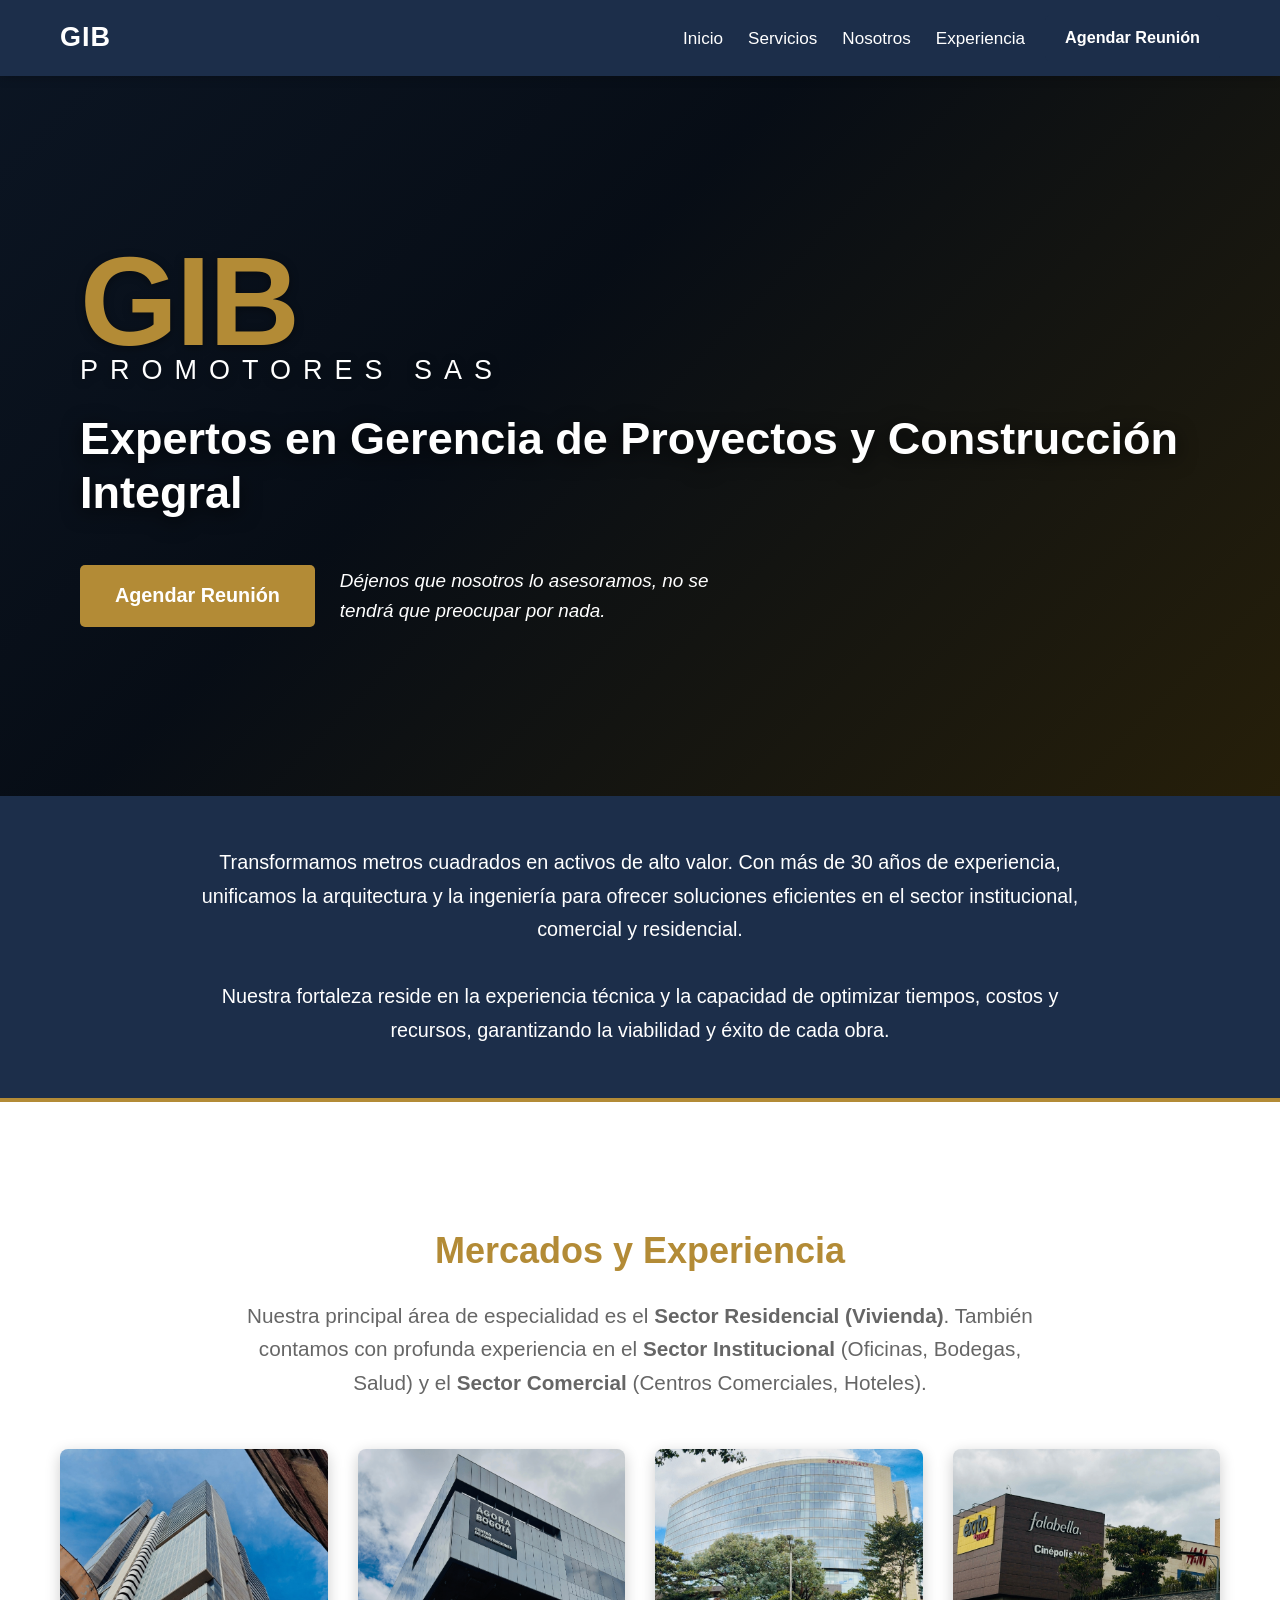
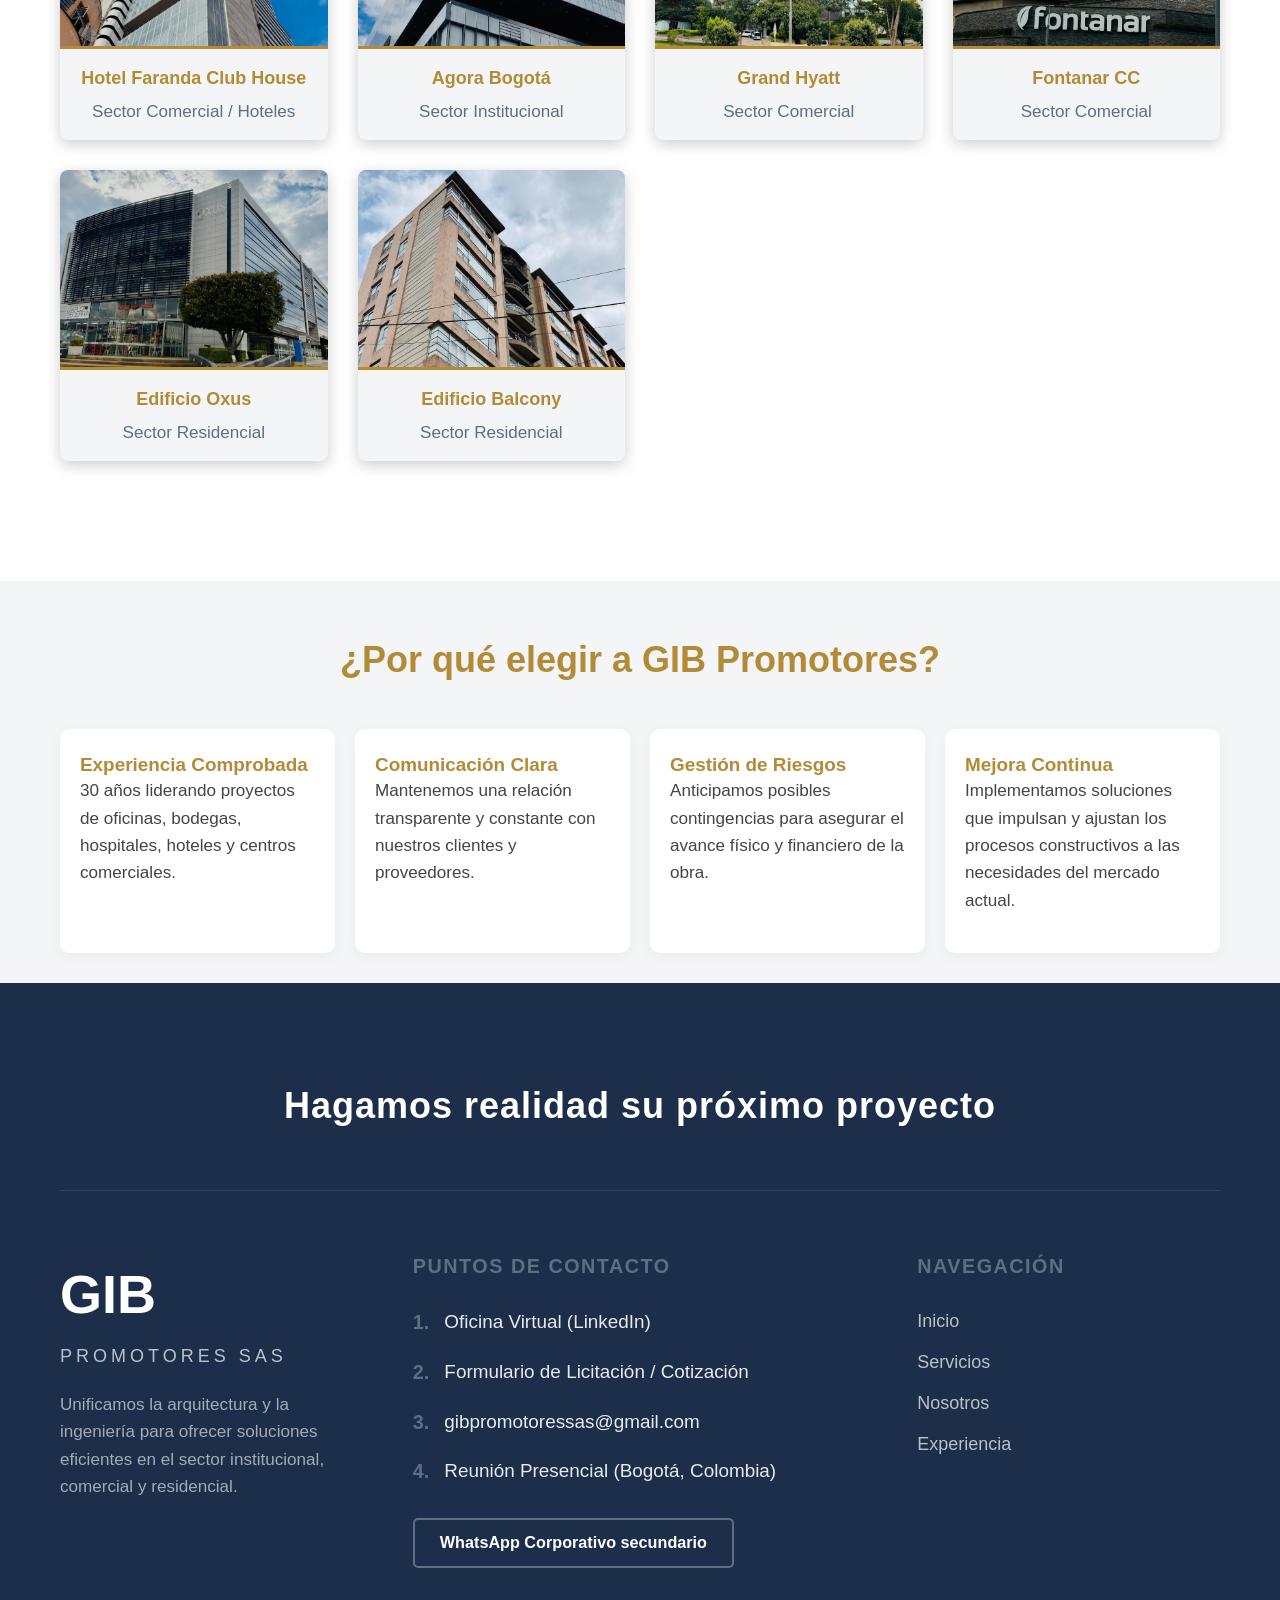
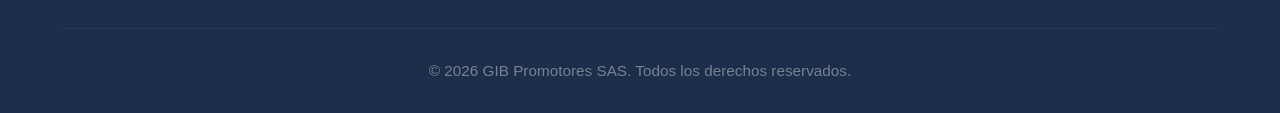
==== commit 52415f3c: "Nueva version con lo solicitado" ====
--- a/index.html
+++ b/index.html
@@ -5,7 +5,7 @@
     <meta charset="UTF-8">
     <meta name="viewport" content="width=device-width, initial-scale=1.0">
     <meta name="description"
-        content="GIB Promotores SAS. Expertos en arquitectura, construcción, gerencia de proyectos y mantenimiento especializado de fachadas en Colombia. Conoce nuestra trayectoria.">
+        content="Expertos en gerencia de proyectos inmobiliarios y mantenimiento de fachadas con 30 años de experiencia. Optimización de costos y calidad en Colombia.">
     <title>GIB Promotores SAS - Arquitectura y Construcción</title>
     <link rel="icon" type="image/png" href="assets/favicon.png">
     <link rel="stylesheet" href="style.css">
@@ -16,28 +16,22 @@
     <!-- 1. Header & Navigation -->
     <header class="main-header">
         <div class="container header-container">
-            <!-- Left: Navigation -->
             <div class="header-left">
                 <a href="#" class="logo">GIB</a>
-
-            </div>
-
-            <!-- Right: Logo & CTA -->
+            </div>
+
             <div class="header-right">
                 <nav id="main-nav">
                     <ul class="nav-menu">
                         <li><a href="#">Inicio</a></li>
-                        <li><a href="#servicios">Servicios</a></li>
-                        <li><a href="#trayectoria">Trayectoria</a></li>
-                        <li><a href="#nosotros">Nosotros</a></li>
+                        <li><a href="servicios.html">Servicios</a></li>
+                        <li><a href="nosotros.html">Nosotros</a></li>
+                        <li><a href="#trayectoria">Experiencia</a></li>
                     </ul>
-                    <!-- Mobile CTA Button -->
-                    <a href="https://wa.me/573103230330" class="btn btn-primary btn-mobile-cta" target="_blank"
-                        rel="noopener noreferrer">Solicitar Cotización</a>
+                    <a href="#contacto" class="btn btn-primary btn-mobile-cta">Agendar Reunión</a>
                 </nav>
 
-                <a href="https://wa.me/573103230330" class="btn btn-primary" target="_blank"
-                    rel="noopener noreferrer">Solicitar Cotización</a>
+                <a href="#contacto" class="btn btn-primary">Agendar Reunión</a>
 
                 <button class="mobile-menu-btn" id="mobile-menu-btn" aria-label="Abrir menú">
                     <span></span>
@@ -50,385 +44,181 @@
 
     <!-- 2. Hero Section -->
     <section class="hero-section">
-        <!-- Background Slideshow -->
         <div class="hero-slideshow">
-            <div class="hero-slide slide-1"><img src="assets/bacata_1.png"
-                    alt="Torre Bacatá Bogotá - Vista panorámica de construcción emblemática"></div>
-            <div class="hero-slide slide-2"><img src="assets/grand_hyatt_full.jpg"
-                    alt="Grand Hyatt Bogotá - Fachada de vidrio moderna y arquitectura urbana"></div>
-            <div class="hero-slide slide-3"><img src="assets/mall_fontanar.jpg"
-                    alt="Centro Comercial Fontanar Chía - Diseño arquitectónico comercial de vanguardia"></div>
-            <div class="hero-slide slide-4"><img src="assets/edificio_exus_1.jpg"
-                    alt="Edificio Exus Chía - Detalles de acabados y construcción residencial premium"></div>
-            <div class="hero-slide slide-5"><img src="assets/centro_comercial_interior.jpg"
-                    alt="Interior Centro Comercial - Diseño de interiores e ingeniería arquitectónica"></div>
-        </div>
-
+            <div class="hero-slide slide-1"><img src="assets/bacata_1.png" alt="Torre Bacatá"></div>
+            <div class="hero-slide slide-2"><img src="assets/grand_hyatt_full.jpg" alt="Grand Hyatt"></div>
+            <div class="hero-slide slide-3"><img src="assets/mall_fontanar.jpg" alt="Centro Comercial Fontanar"></div>
+            <div class="hero-slide slide-4"><img src="assets/edificio_exus_1.jpg" alt="Edificio Exus"></div>
+            <div class="hero-slide slide-5"><img src="assets/centro_comercial_interior.jpg" alt="Interior CC"></div>
+        </div>
         <div class="hero-overlay"></div>
         <div class="hero-content">
             <div class="hero-brand">
                 <span class="hero-gib">GIB</span>
                 <span class="hero-promotores">PROMOTORES SAS</span>
             </div>
-            <h1 class="hero-title">GIB Promotores: Construcción y Arquitectura para el proyecto de tus sueños</h1>
-        </div>
-    </section>
-
-    <!-- 3. Body Section (2 Columns) -->
-    <section id="servicios" class="body-section">
-        <div class="container body-grid">
-
-            <!-- Left Column: Services -->
-            <div class="services-col">
-                <div class="services-header">
-                    <h2 class="section-title">Servicios</h2>
-                    <!-- Decorative Dropdown -->
-                    <div class="dropdown-decorative">
-                        Gerencia de Proyectos
-                    </div>
-                </div>
-                <div class="services-text">
-                    <p>En GIB Promotores, no solo construimos edificios; materializamos legados. Contamos con la
-                        experiencia técnica y creativa para transformar cualquier terreno en una obra arquitectónica
-                        icónica, maximizando el valor de su inversión.</p>
-                    <p>Además, entendemos la importancia de la longevidad. Por ello, ofrecemos un servicio exclusivo de
-                        <strong>Mantenimiento Especializado de Fachadas</strong>, asegurando que su proyecto mantenga su
-                        esplendor y valorización a través del tiempo mediante limpieza técnica y tratamientos de
-                        preservación.
-                    </p>
-                </div>
-            </div>
-
-            <!-- Right Column: Profile Card -->
-            <div class="profile-col">
-                <div class="profile-slider-container">
-                    <button class="slider-btn prev-btn">❮</button>
-                    <div class="profile-slider text-center">
-                        <!-- Card 1: Daniel Galán -->
-                        <div class="profile-card active">
-                            <div class="profile-img">
-                                <img src="assets/profile_daniel.jpg"
-                                    alt="Arq. Daniel Galán - Director General de GIB Promotores SAS">
-                            </div>
-                            <h3 class="profile-name">Arq. Daniel Galán</h3>
-                            <div class="profile-role">Director General</div>
-                            <p class="profile-desc">"Nuestra misión es crear espacios que no solo sean funcionales, sino
-                                que
-                                inspiren a quienes los habitan. Cada proyecto es una oportunidad para innovar."</p>
-                            <a href="https://wa.me/573103230330" class="btn btn-outline" style="width: 100%;"
-                                target="_blank" rel="noopener noreferrer">Contactarme</a>
-                        </div>
-
-                        <!-- Card 2: Marta Ibarra -->
-                        <div class="profile-card">
-                            <div class="profile-img">
-                                <img src="assets/profile_marta.jpg"
-                                    alt="Ing. Marta Ibarra - Directora de Proyectos en GIB Promotores SAS">
-                            </div>
-                            <!-- Placeholder -->
-                            <h3 class="profile-name">Ing. Marta Ibarra</h3>
-                            <div class="profile-role">Directora de Proyectos</div>
-                            <p class="profile-desc">"La excelencia técnica y la precisión son los pilares de nuestra
-                                ejecución. Garantizamos que cada detalle cumpla con los más altos estándares de
-                                calidad."
-                            </p>
-                            <a href="https://wa.me/573103230330" class="btn btn-outline" style="width: 100%;"
-                                target="_blank" rel="noopener noreferrer">Contactarme</a>
-                        </div>
-                    </div>
-                    <button class="slider-btn next-btn">❯</button>
-                </div>
-            </div>
-
-        </div>
-    </section>
-
-    <!-- 4. Trayectoria Section -->
+
+            <h1 class="hero-title">Expertos en Gerencia de Proyectos y Construcción Integral</h1>
+
+            <div class="hero-cta-wrapper">
+                <a href="#contacto" class="btn btn-primary hero-cta-main">Agendar Reunión</a>
+                <span class="hero-slogan-small">Déjenos que nosotros lo asesoramos, no se tendrá que preocupar por
+                    nada.</span>
+            </div>
+        </div>
+    </section>
+
+    <!-- Intro Banner (Moved from Hero) -->
+    <section class="intro-banner">
+        <div class="container">
+            <p class="intro-text">
+                Transformamos metros cuadrados en activos de alto valor. Con más de 30 años de experiencia, unificamos
+                la arquitectura y la ingeniería para ofrecer soluciones eficientes en el sector institucional, comercial
+                y residencial.<br><br>Nuestra fortaleza reside en la experiencia técnica y la capacidad de optimizar
+                tiempos, costos y recursos, garantizando la viabilidad y éxito de cada obra.
+            </p>
+        </div>
+    </section>
+
+    <!-- (Las secciones 'Nosotros' y 'Servicios' fueron reubicadas a páginas independientes) -->
+
+    <!-- 5. Trayectoria Section -->
     <section id="trayectoria" class="trayectoria-section">
         <div class="container">
-            <h2 class="section-title text-center">Trayectoria</h2>
+            <h2 class="section-title text-center">Mercados y Experiencia</h2>
+            <p class="text-center segment-intro">Nuestra principal área de especialidad es el <strong>Sector Residencial
+                    (Vivienda)</strong>. También contamos con profunda experiencia en el <strong>Sector
+                    Institucional</strong> (Oficinas, Bodegas, Salud) y el <strong>Sector Comercial</strong> (Centros
+                Comerciales, Hoteles).</p>
+
             <div class="projects-grid">
-                <!-- Project 1 -->
-                <div class="project-card">
-                    <div class="project-img">
-                        <img src="assets/city_bogota.png"
-                            alt="Proyecto Edificio Empresarial en Bogotá - GIB Promotores SAS">
-                        <div class="project-overlay">
-                            <button class="btn btn-primary" onclick="openModal('biblioteca')">Ver biblioteca</button>
-                        </div>
-                    </div>
-                    <div class="project-info">
-                        <div class="project-city">Bogotá</div>
-                        <p style="font-size: 0.9rem; color: #777;">Edificio Empresarial</p>
-                    </div>
-                </div>
-                <!-- Project 2 -->
-                <div class="project-card">
-                    <div class="project-img">
-                        <img src="assets/city_medellin.png"
-                            alt="Conjunto Residencial en Medellín - Arquitectura y Desarrollo de GIB Promotores">
-                        <div class="project-overlay">
-                            <button class="btn btn-primary" onclick="openModal('biblioteca')">Ver biblioteca</button>
-                        </div>
-                    </div>
-                    <div class="project-info">
-                        <div class="project-city">Medellín</div>
-                        <p style="font-size: 0.9rem; color: #777;">Conjunto Residencial</p>
-                    </div>
-                </div>
-                <!-- Project 3 -->
-                <div class="project-card">
-                    <div class="project-img">
-                        <img src="assets/city_barranquilla.png"
-                            alt="Centro Comercial en Barranquilla - Mantenimiento y Construcción de Fachadas">
-                        <div class="project-overlay">
-                            <button class="btn btn-primary" onclick="openModal('biblioteca')">Ver biblioteca</button>
-                        </div>
-                    </div>
-                    <div class="project-info">
-                        <div class="project-city">Barranquilla</div>
-                        <p style="font-size: 0.9rem; color: #777;">Centro Comercial</p>
-                    </div>
-                </div>
-                <!-- Project 4 -->
-                <div class="project-card">
-                    <div class="project-img">
-                        <img src="assets/city_cartagena.png"
-                            alt="Desarrollo Mixto Cali y Cartagena - Proyectos Integrales GIB Promotores">
-                        <div class="project-overlay">
-                            <button class="btn btn-primary" onclick="openModal('biblioteca')">Ver biblioteca</button>
-                        </div>
-                    </div>
-                    <div class="project-info">
-                        <div class="project-city">Cali / Cartagena</div>
-                        <p style="font-size: 0.9rem; color: #777;">Desarrollo Mixto</p>
-                    </div>
-                </div>
-            </div>
-        </div>
-    </section>
-
-    <!-- 5. Nosotros Section -->
-    <section id="nosotros" class="nosotros-section">
+                <!-- Por Requerimiento: Hotel Faranda, Agora, Hyatt, Fontanar CC, Edificio Oxus y Balcony -->
+                <div class="project-card">
+                    <div class="project-img"><img src="assets/bacata_2.jpg" alt="Hotel Faranda Club House"></div>
+                    <div class="project-info">
+                        <div class="project-city">Hotel Faranda Club House</div>
+                        <p class="project-sector">Sector Comercial / Hoteles</p>
+                    </div>
+                </div>
+                <div class="project-card">
+                    <div class="project-img"><img src="assets/agora_bogota.png" alt="Agora Bogotá"></div>
+                    <div class="project-info">
+                        <div class="project-city">Agora Bogotá</div>
+                        <p class="project-sector">Sector Institucional</p>
+                    </div>
+                </div>
+                <div class="project-card">
+                    <div class="project-img"><img src="assets/grand_hyatt_full.jpg" alt="Grand Hyatt"></div>
+                    <div class="project-info">
+                        <div class="project-city">Grand Hyatt</div>
+                        <p class="project-sector">Sector Comercial</p>
+                    </div>
+                </div>
+                <div class="project-card">
+                    <div class="project-img"><img src="assets/mall_fontanar.jpg" alt="Fontanar CC"></div>
+                    <div class="project-info">
+                        <div class="project-city">Fontanar CC</div>
+                        <p class="project-sector">Sector Comercial</p>
+                    </div>
+                </div>
+                <div class="project-card">
+                    <div class="project-img"><img src="assets/edificio_exus_1.jpg" alt="Edificio Oxus"></div>
+                    <div class="project-info">
+                        <div class="project-city">Edificio Oxus</div>
+                        <p class="project-sector">Sector Residencial</p>
+                    </div>
+                </div>
+                <div class="project-card">
+                    <div class="project-img"><img src="assets/edificio_residencial_1.jpg" alt="Edificio Balcony"></div>
+                    <div class="project-info">
+                        <div class="project-city">Edificio Balcony</div>
+                        <p class="project-sector">Sector Residencial</p>
+                    </div>
+                </div>
+            </div>
+        </div>
+    </section>
+
+    <!-- Nueva Sección: ¿Por qué elegir a GIB Promotores? -->
+    <section class="services-section bg-light" style="padding-top: 50px;">
         <div class="container">
-            <div class="nosotros-content text-center">
-                <h2 class="section-title">Sobre Nosotros</h2>
-                <div class="nosotros-text">
-                    <p>En <strong>GIB Promotores SAS</strong>, nos dedicamos a transformar visiones en realidades
-                        tangibles. Con años de experiencia en el sector de la arquitectura y la construcción, nuestro
-                        equipo multidisciplinario combina diseño innovador con una ejecución técnica precisa.</p>
-                    <p>Nos enorgullece nuestro compromiso inquebrantable con la <strong>calidad</strong>, la
-                        <strong>sostenibilidad</strong> y la <strong>satisfacción total</strong> de nuestros clientes.
-                        No solo construimos edificaciones; construimos relaciones duraderas y espacios que mejoran la
-                        calidad de vida de quienes los habitan.
-                    </p>
-                </div>
-                <div class="nosotros-values">
-                    <div class="value-item clickable-card" onclick="openModal('experience')">
-                        <div class="value-icon">🏗️</div>
-                        <h3>Experiencia</h3>
-                        <p>Años de trayectoria liderando proyectos de alto impacto.</p>
-                        <span class="click-hint">Ver más</span>
-                    </div>
-                    <div class="value-item">
-                        <div class="value-icon">✨</div>
-                        <h3>Innovación</h3>
-                        <p>Diseños modernos que se adaptan a las necesidades del futuro.</p>
-                    </div>
-                    <div class="value-item">
-                        <div class="value-icon">🤝</div>
-                        <h3>Compromiso</h3>
-                        <p>Cumplimiento y transparencia en cada etapa del proceso.</p>
-                    </div>
-                </div>
-            </div>
-        </div>
-    </section>
-
-    <!-- 6. Experiencia & Proyectos Section -->
-    <!-- 6. Experiencia & Proyectos Modal -->
-    <div id="experience-modal" class="modal-overlay">
-        <div class="modal-content">
-            <button class="modal-close" onclick="closeModal('experience')">&times;</button>
-
-            <div class="experiencia-header text-center">
-                <h2 class="section-title">Experiencia y Respaldo</h2>
-                <p class="section-subtitle">Más de 25 años construyendo confianza con líderes del sector.</p>
-            </div>
-
-            <div class="experiencia-intro text-center">
-                <p>En <strong>GIB Promotores SAS</strong> contamos con una sólida trayectoria participando en proyectos
-                    de construcción, edificación, remodelación y mantenimiento para empresas reconocidas del sector
-                    inmobiliario y constructor en Colombia.</p>
-            </div>
-
-            <!-- Empresas Grid -->
-            <div class="companies-block">
-                <h3 class="subsection-title text-center">Empresas con las que hemos trabajado</h3>
-                <div class="logos-grid">
-                    <div class="logo-item">Aluman Colombia</div>
-                    <div class="logo-item">Payc</div>
-                    <div class="logo-item">Amarilo</div>
-                    <div class="logo-item">Actual Colombia</div>
-                    <div class="logo-item">Arquitectura y Concreto</div>
-                    <div class="logo-item">Promotora Convivienda</div>
-                    <div class="logo-item">Cusezar</div>
-                </div>
-            </div>
-
-            <!-- Proyectos Grid -->
-            <div class="projects-block">
-                <h3 class="subsection-title text-center">Proyectos Destacados</h3>
-                <div class="projects-list-grid">
-                    <div class="project-text-card">
-                        <h4>CTIC</h4>
-                        <p>Centro de Investigación y Tratamientos del Cáncer</p>
-                    </div>
-                    <div class="project-text-card">
-                        <h4>Centro Internacional</h4>
-                        <p>Convenciones de Bogotá</p>
-                    </div>
-                    <div class="project-text-card">
-                        <h4>Torre Bacatá</h4>
-                        <p>Acabados Torre Norte de apartamentos</p>
-                    </div>
-                    <div class="project-text-card">
-                        <h4>Bodegas Celta</h4>
-                        <p>Arturo Calle</p>
-                    </div>
-                    <div class="project-text-card">
-                        <h4>Arturo Calle</h4>
-                        <p>Remodelación de locales</p>
-                    </div>
-                    <div class="project-text-card">
-                        <h4>Edificio Oxus</h4>
-                        <p>Chía</p>
-                    </div>
-                    <div class="project-text-card">
-                        <h4>Fontanar del Río</h4>
-                        <p>Centro Comercial y Conjunto Residencial</p>
-                    </div>
-                    <div class="project-text-card">
-                        <h4>Hotel Faranda</h4>
-                        <p>Collection Bogotá</p>
-                    </div>
-                </div>
-            </div>
-
-            <div class="experiencia-close text-center">
-                <p><strong>Confianza basada en resultados:</strong> Nuestra experiencia trabajando con empresas líderes
-                    nos permite ofrecer soluciones integrales, eficientes y confiables, aportando valor real a cada
-                    edificación.</p>
-            </div>
-        </div>
-    </div>
-
-    <!-- 6.1 Biblioteca Pop Out -->
-    <div id="biblioteca-modal" class="modal-overlay">
-        <div class="modal-content">
-            <button class="modal-close" onclick="closeModal('biblioteca')">&times;</button>
-            <div class="biblioteca-header text-center">
-                <h2 class="section-title">Biblioteca de Proyectos</h2>
-                <div class="company-intro">
-                    <p>En <strong>GIB Promotores SAS</strong>, nuestra biblioteca presenta una selección de proyectos
-                        donde se han implementado nuestras soluciones y productos. Aquí recopilamos registros de
-                        nuestras intervenciones en mantenimiento especializado y aplicación técnica, asegurando la
-                        durabilidad y el esplendor de fachadas y grandes complejos urbanos.</p>
-                    <p>Cada imagen refleja el respaldo técnico y la calidad que brindamos a nuestros clientes aliados en
-                        el sector.</p>
-                </div>
-            </div>
-
-            <div class="biblioteca-gallery">
-                <!-- Row 1 -->
-                <div class="gallery-item big"><img src="assets/bacata_1.png"
-                        alt="Edificio BD Bacatá Bogotá - Especialistas en mantenimiento de fachadas"></div>
-                <div class="gallery-item"><img src="assets/bacata_2.jpg"
-                        alt="Torre Bacatá - Detalle de ventanería y acabados técnicos"></div>
-                <div class="gallery-item"><img src="assets/bacata_3.jpg"
-                        alt="Bacatá Bogotá - Obra de arquitectura civil y residencial"></div>
-                <div class="gallery-item wide"><img src="assets/grand_hyatt_full.jpg"
-                        alt="Hotel Grand Hyatt Bogotá - Gestión integral de construcción y acabados"></div>
-
-                <!-- Row 2 -->
-                <div class="gallery-item tall"><img src="assets/grand_hyatt_top.jpg"
-                        alt="Detalle superior Grand Hyatt - Ingeniería de fachadas GIB Promotores"></div>
-                <div class="gallery-item"><img src="assets/mall_fontanar.jpg"
-                        alt="Centro Comercial Fontanar - Ejecución de proyectos comerciales en Chía"></div>
-                <div class="gallery-item wide"><img src="assets/agora_bogota.png"
-                        alt="Agora Bogotá Centro de Convenciones - Estructuras de gran escala"></div>
-                <div class="gallery-item"><img src="assets/edificio_exus_1.jpg"
-                        alt="Proyecto Residencial Edificio Exus - Construcción de alta calidad"></div>
-
-                <!-- Row 3 -->
-                <div class="gallery-item"><img src="assets/edificio_exus_2.jpg"
-                        alt="Edificio Exus - Vista lateral de acabados exteriores modernos"></div>
-                <div class="gallery-item big"><img src="assets/edificio_exus_3.jpg"
-                        alt="Exus Chía - Perspectiva arquitectónica de vivienda multifamiliar"></div>
-                <div class="gallery-item"><img src="assets/centro_comercial_interior.jpg"
-                        alt="Interior de Centro Comercial en Bogotá - Diseño y aplicación técnica"></div>
-                <div class="gallery-item tall"><img src="assets/centro_comercial.jpg"
-                        alt="Fachada exterior de Centro Comercial - Mantenimiento de vidrios y estructuras"></div>
-
-                <!-- Row 4 -->
-                <div class="gallery-item wide"><img src="assets/arturo_calle.jpg"
-                        alt="Locales Arturo Calle - Remodelación y adecuación de espacios comerciales"></div>
-                <div class="gallery-item"><img src="assets/edificio_residencial_1.jpg"
-                        alt="Edificio de Apartamentos - Innovación en construcción residencial"></div>
-                <div class="gallery-item"><img src="assets/edificio_residencial_2.jpg"
-                        alt="Condominio Moderno - Soluciones integrales de arquitectura en Colombia"></div>
-                <div class="gallery-item"><img src="assets/suspensiones.jpg"
-                        alt="Edificio de Suspensiones - Ingeniería aplicado a edificaciones industriales"></div>
-
-                <!-- Row 5 -->
-                <div class="gallery-item tall"><img src="assets/edificio_beige_1.jpg"
-                        alt="Edificio Residencial Color Beige - Gestión de fachadas y pintura técnica"></div>
-                <div class="gallery-item wide"><img src="assets/edificio_beige_2.jpg"
-                        alt="Complejo Residencial en Bogotá - Construcción y mantenimiento GIB"></div>
-            </div>
-        </div>
-    </div>
-
-    <!-- 7. Footer -->
-    <!-- 7. Footer -->
+            <h2 class="section-title text-center">¿Por qué elegir a GIB Promotores?</h2>
+            <div class="services-grid scroll-horizontal-mobile">
+                <div class="service-card">
+                    <h3>Experiencia Comprobada</h3>
+                    <p>30 años liderando proyectos de oficinas, bodegas, hospitales, hoteles y centros comerciales.</p>
+                </div>
+                <div class="service-card">
+                    <h3>Comunicación Clara</h3>
+                    <p>Mantenemos una relación transparente y constante con nuestros clientes y proveedores.</p>
+                </div>
+                <div class="service-card">
+                    <h3>Gestión de Riesgos</h3>
+                    <p>Anticipamos posibles contingencias para asegurar el avance físico y financiero de la obra.</p>
+                </div>
+                <div class="service-card">
+                    <h3>Mejora Continua</h3>
+                    <p>Implementamos soluciones que impulsan y ajustan los procesos constructivos a las necesidades del
+                        mercado actual.</p>
+                </div>
+            </div>
+        </div>
+    </section>
+
+
+
+    <!-- 6. Contact Footer -->
     <footer id="contacto" class="main-footer">
         <div class="container footer-container">
-            <!-- Hero Text in Footer -->
             <div class="footer-hero-section text-center">
-                <h2 class="footer-hero-text">Construimos en tu terreno el proyecto de tus sueños</h2>
-            </div>
-
+                <h2 class="footer-hero-text">Hagamos realidad su próximo proyecto</h2>
+            </div>
             <hr class="footer-divider">
 
-            <div class="footer-content-grid">
+            <div class="footer-content-grid contact-hierarchy">
                 <!-- Col 1: Brand -->
                 <div class="footer-col brand-col">
                     <div class="footer-logo">GIB</div>
                     <div class="footer-tagline">PROMOTORES SAS</div>
-                    <p class="footer-desc">Materializamos legados con arquitectura de vanguardia y ejecución precisa.
-                    </p>
-                </div>
-
-                <!-- Col 2: Navigation -->
+                    <p class="footer-desc">Unificamos la arquitectura y la ingeniería para ofrecer soluciones eficientes
+                        en el sector institucional, comercial y residencial.</p>
+                </div>
+
+                <!-- Col 2: Priority Contact -->
+                <div class="footer-col contact-list-col">
+                    <h3>Puntos de Contacto</h3>
+                    <ul class="contact-ranked-list">
+                        <li>
+                            <span class="contact-rank">1.</span>
+                            <a href="#" class="contact-link" rel="noopener noreferrer">Oficina Virtual (LinkedIn)</a>
+                        </li>
+                        <li>
+                            <span class="contact-rank">2.</span>
+                            <a href="#" class="contact-link">Formulario de Licitación / Cotización</a>
+                        </li>
+                        <li>
+                            <span class="contact-rank">3.</span>
+                            <a href="mailto:gibpromotoressas@gmail.com"
+                                class="contact-link">gibpromotoressas@gmail.com</a>
+                        </li>
+                        <li>
+                            <span class="contact-rank">4.</span>
+                            <span class="contact-text">Reunión Presencial (Bogotá, Colombia)</span>
+                        </li>
+                    </ul>
+                    <a href="https://wa.me/573103230330" class="btn btn-outline footer-wa-btn" target="_blank"
+                        rel="noopener noreferrer">WhatsApp Corporativo secundario</a>
+                </div>
+
+                <!-- Col 3: Navigation -->
                 <div class="footer-col nav-col">
                     <h3>Navegación</h3>
                     <ul class="footer-nav">
                         <li><a href="#">Inicio</a></li>
-                        <li><a href="#servicios">Servicios</a></li>
-                        <li><a href="#trayectoria">Trayectoria</a></li>
-                        <li><a href="#nosotros">Nosotros</a></li>
+                        <li><a href="servicios.html">Servicios</a></li>
+                        <li><a href="nosotros.html">Nosotros</a></li>
+                        <li><a href="#trayectoria">Experiencia</a></li>
                     </ul>
-                </div>
-
-                <!-- Col 3: Contact -->
-                <div class="footer-col contact-col">
-                    <h3>Contáctanos</h3>
-                    <p class="contact-item">📞 310 3230330</p>
-                    <p class="contact-item">📞 315 3744300</p>
-                    <p class="contact-item">📧 gibpromotoressas@gmail.com</p>
-                    <a href="https://wa.me/573103230330" class="btn btn-primary footer-btn" target="_blank"
-                        rel="noopener noreferrer">Iniciar Chat
-                        en WhatsApp</a>
                 </div>
             </div>
 
--- a/style.css
+++ b/style.css
@@ -1,26 +1,28 @@
 /* Reset and Base Styles */
 :root {
-    /* Brand Colors per Manual de Marca */
-    --gib-primary: rgb(28, 46, 74);
-    /* Azul corporativo */
-    --gib-dark: rgb(64, 72, 82);
-    /* Gris oscuro */
-    --gib-accent: rgb(191, 155, 48);
-    /* Mostaza / dorado */
-    --gib-accent-dark: rgb(165, 134, 42);
-    --gib-light: rgb(220, 222, 225);
-    /* Gris un poco más profundo */
-    --gib-white: rgb(248, 249, 250);
-    /* Off-white premium para reemplazar el blanco puro */
-
-    /* Semantic Mappings */
-    --color-primary: var(--gib-primary);
-    --color-secondary: var(--gib-light);
-    --color-text: var(--gib-dark);
-    --color-accent: var(--gib-accent);
-    --color-accent-dark: var(--gib-accent-dark);
-    --color-white: var(--gib-white);
-    --color-blue-cta: var(--gib-primary);
+    /* Paleta Corporativa (Saturación corregida) */
+    --color-primary: #B38B36;
+    /* Café metalizado / Oro arquitectónico */
+    --color-primary-dark: #8A6825;
+    /* Hover */
+    --color-accent: #5B7083;
+    /* Azul grisáceo */
+    --color-dark: rgb(28, 46, 74);
+    /* Azul corporativo original */
+    --color-text: #333333;
+    /* Gris oscuro para textos */
+    --color-light: #F4F5F7;
+    /* Gris muy claro para fondos */
+    --color-white: #FFFFFF;
+
+    /* Semantic Mappings & Fallbacks to avoid breaking legacy classes */
+    --gib-primary: var(--color-dark);
+    --gib-dark: var(--color-text);
+    --gib-accent: var(--color-primary);
+    --gib-accent-dark: var(--color-primary-dark);
+    --gib-light: var(--color-light);
+    --gib-white: var(--color-white);
+    --gib-blue-gray: var(--color-accent);
 
     --font-family: 'Helvetica Neue', Helvetica, Arial, sans-serif;
 }
@@ -29,6 +31,19 @@
     margin: 0;
     padding: 0;
     box-sizing: border-box;
+}
+
+html {
+    /* La base por defecto es 16px. Subirla a 18px incrementa proporcionalmente 
+       TODOS los textos de la página (rem) haciéndolos más amigables y legibles. */
+    font-size: 18px;
+}
+
+@media (max-width: 768px) {
+    html {
+        font-size: 16px;
+        /* Se retorna al tamaño estándar en móviles para no causar desbordes */
+    }
 }
 
 body {
@@ -70,12 +85,12 @@
 }
 
 .btn-primary {
-    background-color: var(--color-accent);
+    background-color: var(--color-dark);
     color: var(--color-white);
 }
 
 .btn-primary:hover {
-    background-color: var(--color-accent-dark);
+    background-color: var(--color-primary);
 }
 
 .btn-outline {
@@ -87,6 +102,27 @@
 .btn-outline:hover {
     background: var(--color-primary);
     color: var(--color-white);
+}
+
+/* Page Headers for Sub-Pages */
+.page-header {
+    background-color: var(--color-dark);
+    padding: 24px 0;
+    text-align: left;
+    border-bottom: 3px solid var(--color-primary);
+}
+
+.page-header h1 {
+    color: var(--color-white);
+    font-size: 2rem;
+    margin-bottom: 8px;
+}
+
+.page-header p {
+    color: var(--color-light);
+    font-size: 1rem;
+    max-width: 800px;
+    margin: 0;
 }
 
 /* 1. Header & Navigation */
@@ -126,7 +162,10 @@
 }
 
 .nav-menu a:hover {
-    color: var(--gib-accent);
+    color: var(--color-white);
+    background: var(--color-primary);
+    border-radius: 4px;
+    padding: 2px 8px;
 }
 
 /* Right components (Logo + CTA) */
@@ -301,59 +340,116 @@
 }
 
 .hero-content {
-    position: relative;
-    z-index: 2;
-    width: 100%;
     max-width: 1200px;
     margin: 0 auto;
-    padding: 0 20px;
+    text-align: left;
+    padding: 0 40px;
     display: flex;
     flex-direction: column;
-    align-items: flex-end;
-    text-align: right;
+    align-items: flex-start;
+    justify-content: center;
+    gap: 25px;
+    z-index: 2;
+    position: relative;
+    height: 100%;
+    width: 100%;
 }
 
 .hero-brand {
     display: flex;
     flex-direction: column;
-    align-items: flex-end;
-    margin-bottom: 15px;
+    align-items: flex-start;
+    margin-bottom: 5px;
     line-height: 0.9;
     opacity: 0;
-    animation: fadeInUp 1s ease-out 0.5s forwards;
+    animation: fadeInUp 1s ease-out 1.1s forwards;
+}
+
+/* Intro Banner */
+.intro-banner {
+    background-color: var(--color-dark);
+    color: var(--color-white);
+    padding: 50px 20px;
+    text-align: center;
+    border-bottom: 4px solid var(--color-primary);
+}
+
+.intro-text {
+    font-size: 1.1rem;
+    font-weight: 300;
+    max-width: 900px;
+    margin: 0 auto;
+    line-height: 1.7;
 }
 
 .hero-gib {
-    font-size: 9rem;
+    font-size: 7rem;
     font-weight: 900;
-    letter-spacing: -4px;
-    /* Vivid gradient text */
-    background: linear-gradient(to bottom, #fff 30%, var(--gib-accent) 100%);
-    -webkit-background-clip: text;
-    background-clip: text;
-    -webkit-text-fill-color: transparent;
-    filter: drop-shadow(0 4px 15px rgba(0, 0, 0, 0.5));
+    letter-spacing: -2px;
+    text-shadow: 0 2px 10px rgba(0, 0, 0, 0.4);
+    color: var(--color-primary);
 }
 
 .hero-promotores {
-    font-size: 2rem;
+    font-size: 1.5rem;
     font-weight: 400;
     letter-spacing: 12px;
     text-transform: uppercase;
+    text-shadow: 0 2px 10px rgba(0, 0, 0, 0.4);
     color: var(--color-white);
-    text-shadow: 0 2px 10px rgba(0, 0, 0, 0.5);
-    margin-right: 5px;
+}
+
+.hero-cta-main {
+    background-color: var(--color-primary) !important;
+    border-color: var(--color-primary) !important;
+    color: var(--color-white) !important;
+    font-size: 1.1rem;
+    padding: 15px 35px;
+}
+
+.hero-cta-main:hover {
+    background-color: var(--color-primary-dark) !important;
+    border-color: var(--color-primary-dark) !important;
 }
 
 .hero-title {
-    font-size: 3rem;
-    font-weight: 700;
+    font-size: 2.5rem;
     color: var(--color-white);
-    max-width: 700px;
-    text-shadow: 0 2px 20px rgba(0, 0, 0, 0.8);
+    margin: 0;
+    line-height: 1.2;
     opacity: 0;
-    animation: fadeInUp 1s ease-out 1s forwards;
-    line-height: 1.2;
+    animation: fadeInUp 1s ease-out 0.5s forwards;
+    text-shadow: 0 4px 20px rgba(0, 0, 0, 0.8);
+}
+
+.hero-subtitle {
+    font-size: 1.1rem;
+    color: #E0E0E0;
+    max-width: 750px;
+    margin: 0;
+    line-height: 1.6;
+    opacity: 0;
+    animation: fadeInUp 1s ease-out 0.8s forwards;
+    text-shadow: 0 2px 10px rgba(0, 0, 0, 0.8);
+}
+
+.hero-cta-wrapper {
+    margin-top: 20px;
+    display: flex;
+    flex-direction: row;
+    align-items: center;
+    gap: 25px;
+    opacity: 0;
+    animation: fadeInUp 1s ease-out 1.1s forwards;
+    flex-wrap: wrap;
+}
+
+.hero-slogan-small {
+    font-size: 1.05rem;
+    color: var(--color-white);
+    font-style: italic;
+    font-weight: 300;
+    max-width: 400px;
 }
 
 /* Hero Tablet Responsiveness */
@@ -1391,4 +1487,745 @@
         grid-column: span 1;
         grid-row: span 1;
     }
+}
+
+/* ========================================================= */
+/* NEW REFACTOR STYLES (Overrides and new sections)           */
+/* ========================================================= */
+
+/* 3. Services Section & Unified Card */
+.services-section {
+    padding: 30px 0;
+    background-color: var(--gib-light);
+}
+
+.services-split-layout {
+    display: flex;
+    gap: 40px;
+    align-items: stretch;
+    margin-top: 20px;
+}
+
+.service-unified-card {
+    flex: 0 0 580px;
+    max-width: 580px;
+    margin-left: 0;
+    background: var(--color-white);
+    border-radius: 12px;
+    box-shadow: 0 10px 40px rgba(0, 0, 0, 0.08);
+    border-top: 5px solid var(--color-accent);
+    overflow: hidden;
+}
+
+.service-side-banner {
+    flex: 1;
+    background-image: url('assets/bacata_1.png');
+    background-size: cover;
+    background-position: center;
+    border-radius: 12px;
+    position: relative;
+    overflow: hidden;
+    display: flex;
+    align-items: center;
+    padding: 50px;
+    color: white;
+    box-shadow: 0 10px 30px rgba(0, 0, 0, 0.1);
+    transition: background-image 0.5s ease-in-out, opacity 0.4s ease;
+}
+
+.banner-overlay {
+    position: absolute;
+    top: 0;
+    left: 0;
+    width: 100%;
+    height: 100%;
+    background: linear-gradient(135deg, rgba(28, 46, 74, 0.9) 0%, rgba(28, 46, 74, 0.5) 100%);
+    z-index: 1;
+}
+
+.banner-content {
+    position: relative;
+    z-index: 2;
+    transition: opacity 0.4s ease, transform 0.4s ease;
+}
+
+.banner-tag {
+    display: inline-block;
+    padding: 5px 12px;
+    background: var(--color-accent);
+    color: white;
+    border-radius: 4px;
+    font-size: 0.75rem;
+    font-weight: 700;
+    text-transform: uppercase;
+    letter-spacing: 1px;
+    margin-bottom: 15px;
+}
+
+.banner-content h2 {
+    font-size: 2.2rem;
+    margin-bottom: 20px;
+    color: white !important;
+    line-height: 1.2;
+}
+
+.banner-content p {
+    font-size: 1.1rem;
+    color: rgba(255, 255, 255, 0.9);
+    margin-bottom: 30px;
+    line-height: 1.6;
+}
+
+.banner-features {
+    list-style: none;
+    padding: 0;
+}
+
+.banner-features li {
+    position: relative;
+    padding-left: 25px;
+    margin-bottom: 12px;
+    font-weight: 600;
+    font-size: 1rem;
+}
+
+.banner-features li::before {
+    content: '✓';
+    position: absolute;
+    left: 0;
+    color: var(--color-accent);
+    font-weight: 900;
+}
+
+.unified-card-header {
+    background: var(--color-primary);
+    padding: 20px 35px;
+    display: flex;
+    align-items: center;
+    justify-content: space-between;
+    gap: 20px;
+}
+
+.selection-label {
+    color: var(--gib-light);
+    font-weight: 600;
+    font-size: 0.95rem;
+    white-space: nowrap;
+}
+
+.compact-select-wrapper {
+    flex-grow: 1;
+    max-width: 400px;
+    position: relative;
+}
+
+.compact-select {
+    width: 100%;
+    padding: 10px 40px 10px 15px;
+    background: rgba(255, 255, 255, 0.1);
+    border: 1px solid rgba(255, 255, 255, 0.2);
+    border-radius: 6px;
+    color: white;
+    font-size: 0.95rem;
+    cursor: pointer;
+    appearance: none;
+    outline: none;
+    transition: all 0.3s ease;
+}
+
+.compact-select:hover {
+    background: rgba(255, 255, 255, 0.15);
+    border-color: var(--color-accent);
+}
+
+.compact-select option {
+    background: var(--color-primary);
+    color: white;
+}
+
+.compact-select-wrapper::after {
+    content: '▼';
+    position: absolute;
+    right: 15px;
+    top: 50%;
+    transform: translateY(-50%);
+    font-size: 0.7rem;
+    color: var(--color-accent);
+    pointer-events: none;
+}
+
+.unified-card-body {
+    padding: 50px;
+    transition: opacity 0.3s ease;
+    min-height: 420px;
+}
+
+.service-content-header {
+    display: flex;
+    align-items: center;
+    gap: 20px;
+    margin-bottom: 30px;
+}
+
+.service-content-header .service-icon-lg {
+    width: 42px;
+    height: 42px;
+    color: var(--color-accent);
+    grid-column: auto;
+    grid-row: auto;
+}
+
+.service-content-header h3 {
+    margin: 0;
+    font-size: 1.85rem !important;
+    color: var(--color-primary) !important;
+    font-weight: 700;
+}
+
+@media (max-width: 1100px) {
+    .services-split-layout {
+        flex-direction: column;
+    }
+
+    .service-unified-card {
+        flex: none;
+        max-width: 100%;
+        width: 100%;
+    }
+
+    .service-side-banner {
+        min-height: 350px;
+    }
+}
+
+@media (max-width: 768px) {
+    .unified-card-header {
+        flex-direction: column;
+        align-items: flex-start;
+        padding: 20px;
+        gap: 15px;
+    }
+
+    .compact-select-wrapper {
+        max-width: 100%;
+    }
+
+    .unified-card-body {
+        padding: 30px 20px;
+    }
+
+    .service-content-header {
+        flex-direction: column;
+        text-align: center;
+    }
+}
+
+.services-grid {
+    display: grid;
+    grid-template-columns: repeat(4, 1fr);
+    gap: 20px;
+    margin-top: 40px;
+}
+
+@media (max-width: 900px) {
+    .services-grid {
+        grid-template-columns: repeat(2, 1fr);
+    }
+}
+
+@media (max-width: 500px) {
+    .services-grid {
+        grid-template-columns: 1fr;
+    }
+}
+
+.service-icon-lg {
+    width: 28px;
+    height: 28px;
+    color: var(--color-primary);
+    grid-column: 1;
+    grid-row: 1;
+    align-self: center;
+    margin-bottom: 0;
+}
+
+.service-card {
+    background: var(--color-white);
+    border-radius: 10px;
+    padding: 24px 20px;
+    box-shadow: 0 4px 15px rgba(0, 0, 0, 0.04);
+}
+
+.service-btn {
+    grid-column: 1 / -1;
+    grid-row: 3;
+    margin-top: 15px;
+    justify-self: start;
+    font-size: 0.85rem;
+    padding: 6px 18px;
+}
+
+@media (max-width: 1200px) {
+    .services-grid.scroll-horizontal-mobile {
+        display: flex;
+        flex-wrap: nowrap;
+        overflow-x: auto;
+        -webkit-overflow-scrolling: touch;
+        scroll-snap-type: x mandatory;
+        padding-bottom: 20px;
+        gap: 20px;
+    }
+
+    .services-grid.scroll-horizontal-mobile .service-card {
+        flex: 0 0 260px;
+        scroll-snap-align: start;
+        height: auto;
+    }
+
+    .services-grid.scroll-horizontal-mobile::-webkit-scrollbar {
+        height: 8px;
+    }
+
+    .services-grid.scroll-horizontal-mobile::-webkit-scrollbar-thumb {
+        background-color: var(--gib-blue-gray);
+        border-radius: 10px;
+    }
+}
+
+.service-card:hover {
+    transform: translateY(-8px);
+    border-top-color: var(--color-accent);
+}
+
+.service-card h3 {
+    grid-column: 2;
+    grid-row: 1;
+    align-self: center;
+    color: var(--color-primary);
+    font-size: 1.05rem;
+    font-weight: 700;
+    margin-top: 0;
+    margin-bottom: 0;
+    line-height: 1.3;
+}
+
+.service-card p {
+    grid-column: 1 / -1;
+    grid-row: 2;
+    font-size: 0.95rem;
+    line-height: 1.6;
+    color: #444;
+    margin-bottom: 15px;
+    align-self: start;
+}
+
+.service-list {
+    grid-column: 1 / -1;
+    grid-row: 2;
+    list-style: none;
+    padding-left: 0;
+    margin-bottom: 20px;
+    align-self: start;
+    margin-top: 15px;
+}
+
+.service-list li {
+    position: relative;
+    padding-left: 20px;
+    margin-bottom: 10px;
+    color: #444;
+    font-size: 0.88rem;
+    line-height: 1.4;
+}
+
+.service-list li::before {
+    content: "•";
+    color: var(--color-accent);
+    position: absolute;
+    left: 0;
+    font-size: 1.5rem;
+    top: -5px;
+}
+
+.service-note {
+    font-size: 0.9rem;
+    color: var(--gib-blue-gray);
+    border-top: 1px solid #eee;
+    padding-top: 15px;
+    margin-top: 15px;
+}
+
+.specialties-section {
+    margin-top: 60px;
+    padding-top: 40px;
+    border-top: 2px solid #e0e0e0;
+}
+
+.specialties-title {
+    text-align: center;
+    color: var(--color-primary);
+    margin-bottom: 30px;
+    font-size: 1.5rem;
+}
+
+.specialties-grid {
+    display: grid;
+    grid-template-columns: repeat(auto-fit, minmax(200px, 1fr));
+    gap: 20px;
+    justify-content: center;
+    margin-top: 20px;
+}
+
+.specialty-card {
+    background: var(--color-white);
+    padding: 25px 20px;
+    border-radius: 8px;
+    display: flex;
+    flex-direction: column;
+    align-items: center;
+    text-align: center;
+    gap: 15px;
+    box-shadow: 0 4px 15px rgba(0, 0, 0, 0.03);
+    border: 1px solid #eee;
+    font-size: 0.95rem;
+    font-weight: 600;
+    color: var(--color-dark);
+    transition: all 0.3s ease;
+    height: 100%;
+}
+
+.specialty-card:hover {
+    background: var(--color-primary);
+    color: var(--color-white);
+    transform: translateY(-4px);
+    box-shadow: 0 8px 20px rgba(179, 139, 54, 0.2);
+}
+
+.specialty-icon {
+    width: 32px;
+    height: 32px;
+    min-width: 32px;
+    min-height: 32px;
+    color: var(--color-primary);
+}
+
+.specialty-card:hover .specialty-icon {
+    color: var(--color-white);
+}
+
+/* 6. Socios Section */
+.socios-section {
+    padding: 100px 0;
+    background-color: var(--color-white);
+    padding-top: 60px;
+}
+
+.nosotros-layout-grid {
+    display: grid;
+    grid-template-columns: 1fr 1.2fr;
+    gap: 50px;
+    align-items: center;
+}
+
+.lead-text {
+    font-size: 1.15rem;
+    color: var(--color-text);
+    line-height: 1.8;
+    margin-bottom: 30px;
+}
+
+.brand-quotes {
+    font-size: 0.95rem;
+    /* Letra visiblemente más pequeña que el párrafo base */
+    color: var(--gib-blue-gray);
+    margin-bottom: 40px;
+    line-height: 1.7;
+}
+
+.profile-col {
+    width: 100%;
+    min-height: 480px;
+}
+
+.profile-slider-container {
+    display: flex;
+    align-items: center;
+    position: relative;
+    width: 100%;
+}
+
+.profile-slider {
+    position: relative;
+    width: 100%;
+    min-height: 480px;
+    overflow: hidden;
+    margin: 0 15px;
+}
+
+.socio-card {
+    background: var(--gib-light);
+    border-radius: 12px;
+    padding: 30px 40px;
+    text-align: center;
+    box-shadow: 0 12px 35px rgba(0, 0, 0, 0.06);
+    position: absolute;
+    top: 0;
+    left: 0;
+    width: 100%;
+    height: 100%;
+    display: flex;
+    flex-direction: column;
+    align-items: center;
+    justify-content: center;
+    opacity: 0;
+    visibility: hidden;
+    transition: opacity 0.6s ease, visibility 0.6s, transform 0.3s ease;
+    z-index: 1;
+}
+
+.socio-card.active {
+    opacity: 1;
+    visibility: visible;
+    z-index: 2;
+    position: relative;
+}
+
+.slider-btn {
+    background: var(--color-primary);
+    color: white;
+    border: none;
+    width: 45px;
+    height: 45px;
+    border-radius: 50%;
+    cursor: pointer;
+    font-size: 1.2rem;
+    display: flex;
+    align-items: center;
+    justify-content: center;
+    transition: background 0.3s, transform 0.2s;
+    z-index: 10;
+    flex-shrink: 0;
+    box-shadow: 0 4px 10px rgba(0, 0, 0, 0.1);
+}
+
+.slider-btn:hover {
+    background: var(--color-primary-dark);
+    transform: scale(1.1);
+}
+
+@media (max-width: 992px) {
+    .nosotros-layout-grid {
+        grid-template-columns: 1fr;
+    }
+
+    .profile-col {
+        min-height: 450px;
+    }
+
+    .profile-slider {
+        min-height: 450px;
+    }
+}
+
+.socio-card:hover {
+    transform: translateY(-5px);
+}
+
+.socio-img {
+    width: 160px;
+    height: 160px;
+    border-radius: 50%;
+    object-fit: cover;
+    margin: 0 auto 25px;
+    border: 4px solid var(--color-white);
+    box-shadow: 0 5px 15px rgba(0, 0, 0, 0.1);
+}
+
+.socio-name {
+    font-size: 1.6rem;
+    color: var(--color-primary);
+    margin-bottom: 5px;
+}
+
+.socio-role {
+    font-size: 0.8rem;
+    /* Tamaño más pequeño para jerarquía visual adecuada */
+    color: var(--color-accent);
+    text-transform: uppercase;
+    letter-spacing: 1.5px;
+    margin-bottom: 15px;
+    font-weight: 700;
+}
+
+.socio-desc {
+    color: var(--color-text);
+    font-size: 1rem;
+    line-height: 1.6;
+}
+
+/* Trayectoria Updates */
+.trayectoria-section {
+    padding: 120px 0;
+    background-color: var(--color-white) !important;
+    color: var(--color-text) !important;
+}
+
+.trayectoria-section .section-title {
+    color: var(--color-primary) !important;
+    margin-bottom: 20px;
+}
+
+.segment-intro {
+    font-size: 1.15rem;
+    color: #666;
+    max-width: 800px;
+    margin: 0 auto 50px;
+    line-height: 1.6;
+}
+
+/* Base style resets for project cards inside Trayectoria since background changed */
+.project-card {
+    background: var(--gib-light) !important;
+    color: var(--color-text) !important;
+}
+
+.project-city {
+    color: var(--color-primary) !important;
+}
+
+.project-sector {
+    font-size: 0.95rem;
+    color: var(--gib-blue-gray);
+}
+
+/* 8. Footer Redesign Restyling */
+.main-footer {
+    background-color: var(--gib-primary) !important;
+    color: var(--color-white) !important;
+    padding: 100px 0 30px !important;
+    margin-top: 0;
+}
+
+.footer-hero-section {
+    margin-bottom: 60px;
+}
+
+.footer-hero-text {
+    font-size: 2rem;
+    font-weight: 700;
+    color: var(--color-white);
+    max-width: 800px;
+    margin: 0 auto;
+    line-height: 1.3;
+}
+
+@media (max-width: 768px) {
+    .footer-hero-text {
+        font-size: 1.6rem;
+    }
+}
+
+@media (max-width: 480px) {
+    .footer-hero-text {
+        font-size: 1.4rem;
+    }
+}
+
+.footer-divider {
+    border: none;
+    border-top: 1px solid rgba(255, 255, 255, 0.1);
+    margin-bottom: 60px;
+}
+
+.footer-content-grid {
+    display: grid;
+    grid-template-columns: 1fr 1.5fr 1fr;
+    gap: 50px;
+    margin-bottom: 60px;
+}
+
+.footer-col h3 {
+    color: var(--color-accent) !important;
+    font-size: 1.1rem;
+    text-transform: uppercase;
+    letter-spacing: 1.5px;
+    margin-bottom: 25px;
+}
+
+.footer-logo {
+    font-size: 3rem;
+    font-weight: 900;
+    color: var(--color-white);
+    margin-bottom: 5px;
+}
+
+.footer-tagline {
+    font-size: 1rem;
+    letter-spacing: 4px;
+    text-transform: uppercase;
+    color: rgba(255, 255, 255, 0.7);
+    margin-bottom: 20px;
+}
+
+.footer-desc {
+    color: rgba(255, 255, 255, 0.6);
+    font-size: 0.95rem;
+    line-height: 1.6;
+}
+
+/* Contact List Col */
+.contact-ranked-list {
+    list-style: none;
+    padding-left: 0;
+    margin-bottom: 30px;
+}
+
+.contact-ranked-list li {
+    margin-bottom: 18px;
+    display: flex;
+    align-items: flex-start;
+    gap: 15px;
+}
+
+.contact-rank {
+    color: var(--color-accent);
+    font-weight: 700;
+    font-size: 1.1rem;
+}
+
+.contact-link,
+.contact-text {
+    color: rgba(255, 255, 255, 0.9);
+    font-size: 1.05rem;
+    text-decoration: none;
+    transition: color 0.3s ease;
+}
+
+.contact-link:hover {
+    color: var(--color-accent);
+}
+
+.footer-wa-btn {
+    border-color: rgba(255, 255, 255, 0.3) !important;
+    color: #fff !important;
+    padding: 10px 25px !important;
+}
+
+.footer-wa-btn:hover {
+    background: var(--color-primary) !important;
+    border-color: var(--color-primary) !important;
+}
+
+.footer-bottom {
+    border-top: 1px solid rgba(255, 255, 255, 0.05);
+    padding-top: 30px;
+    font-size: 0.85rem;
+    color: rgba(255, 255, 255, 0.4);
+}
+
+@media (max-width: 992px) {
+    .footer-content-grid {
+        grid-template-columns: 1fr;
+        gap: 40px;
+    }
 }
